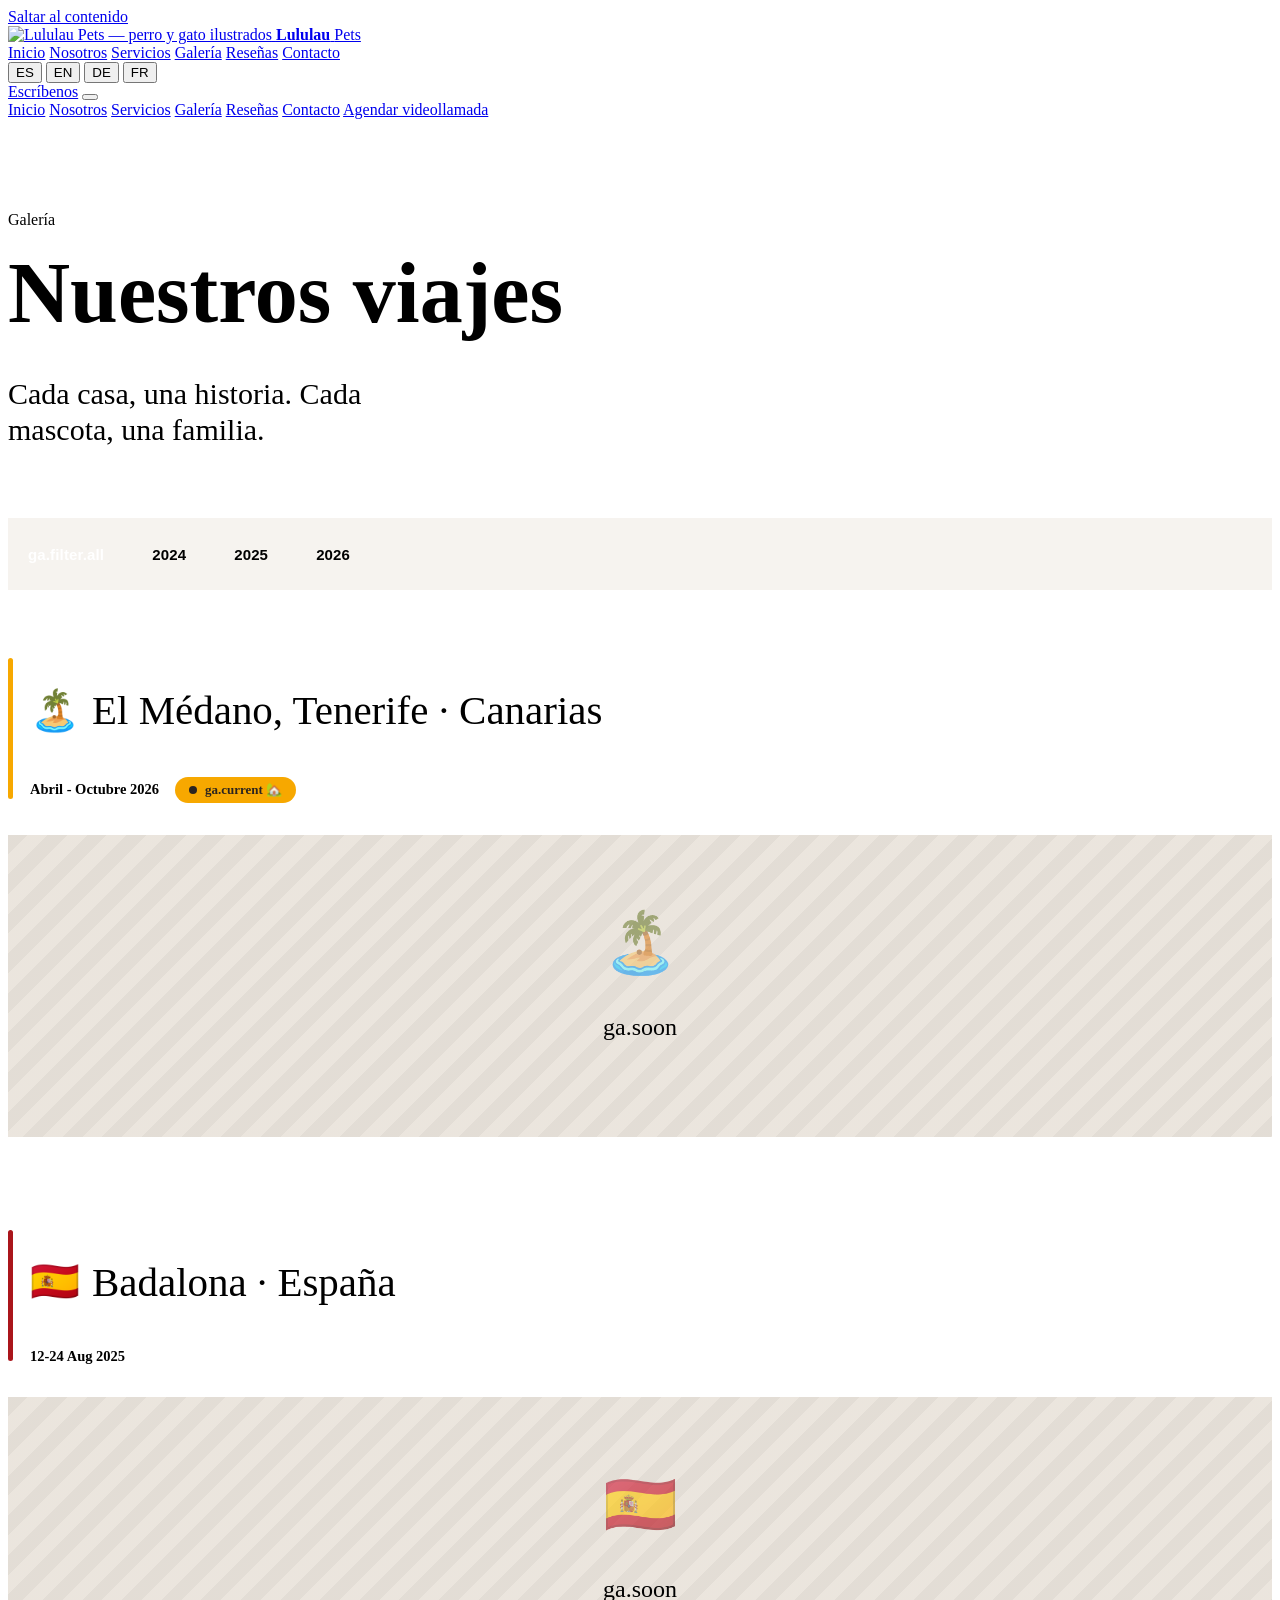
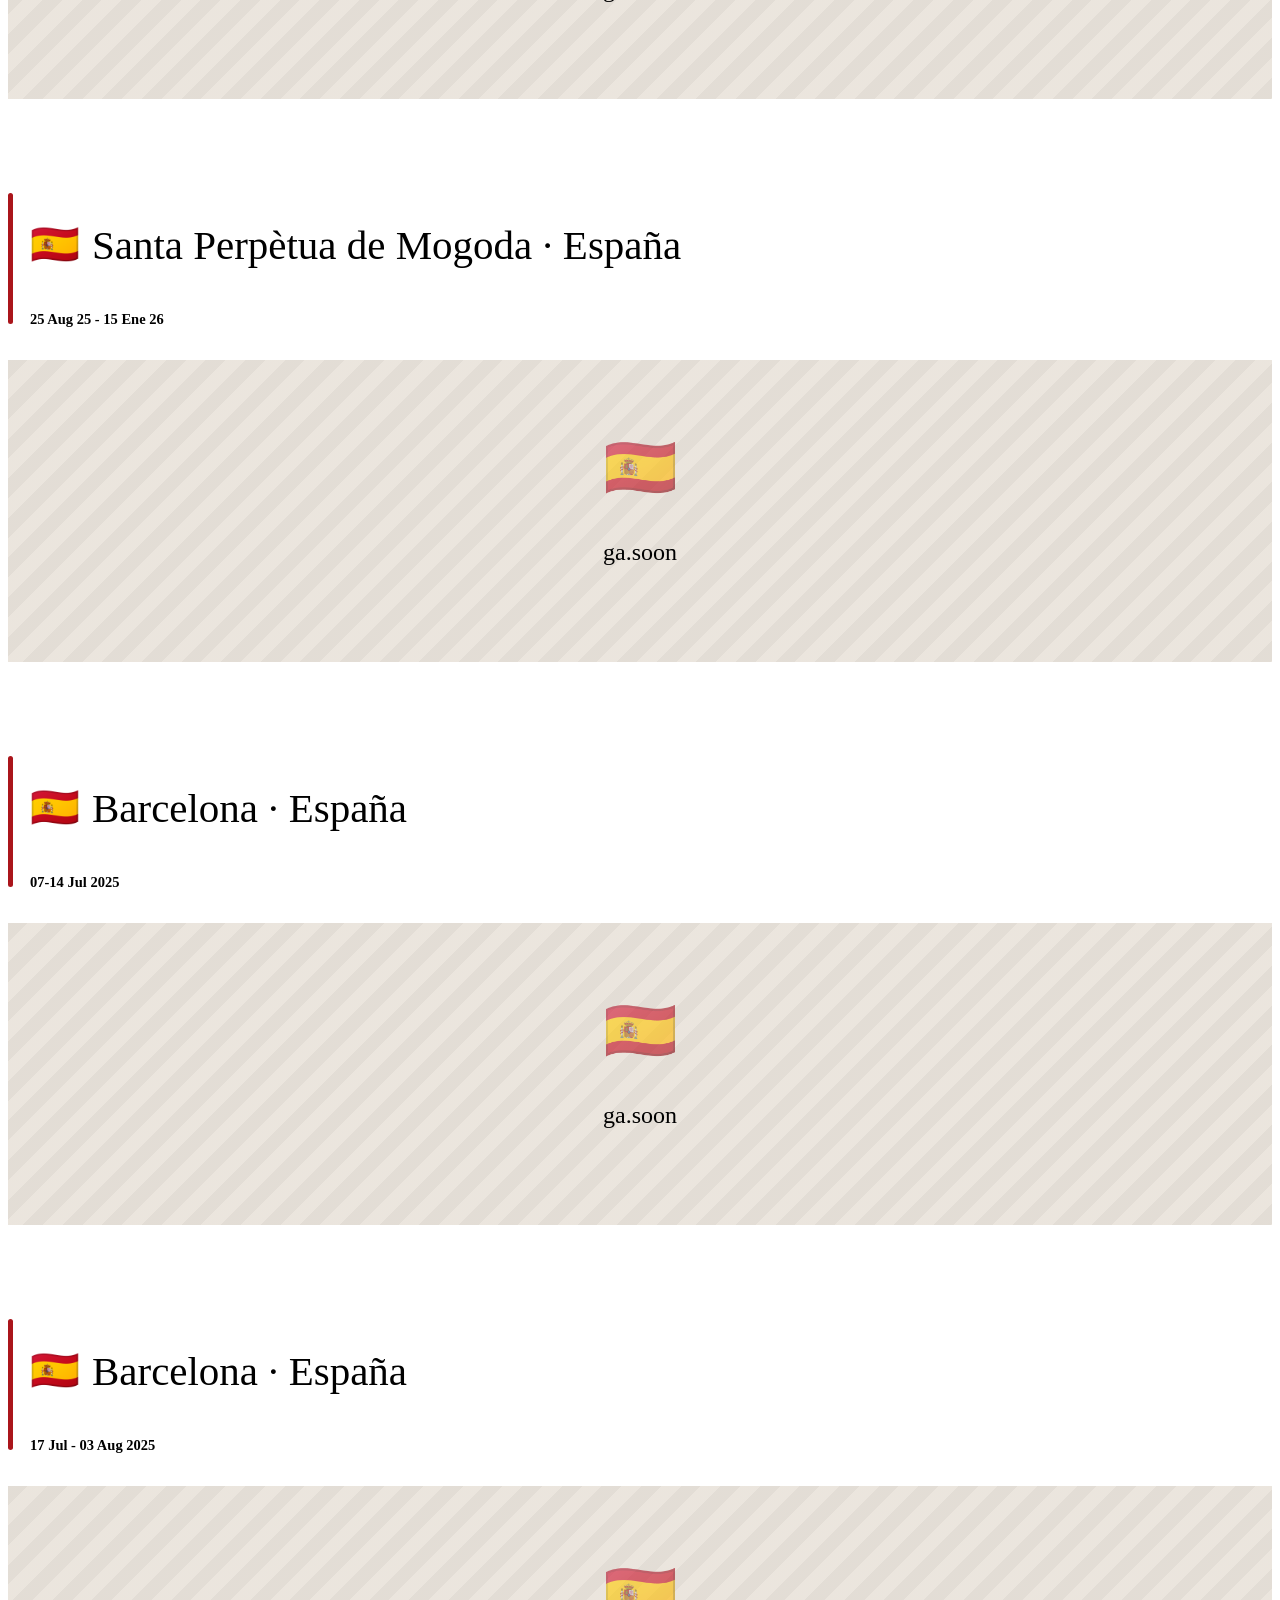
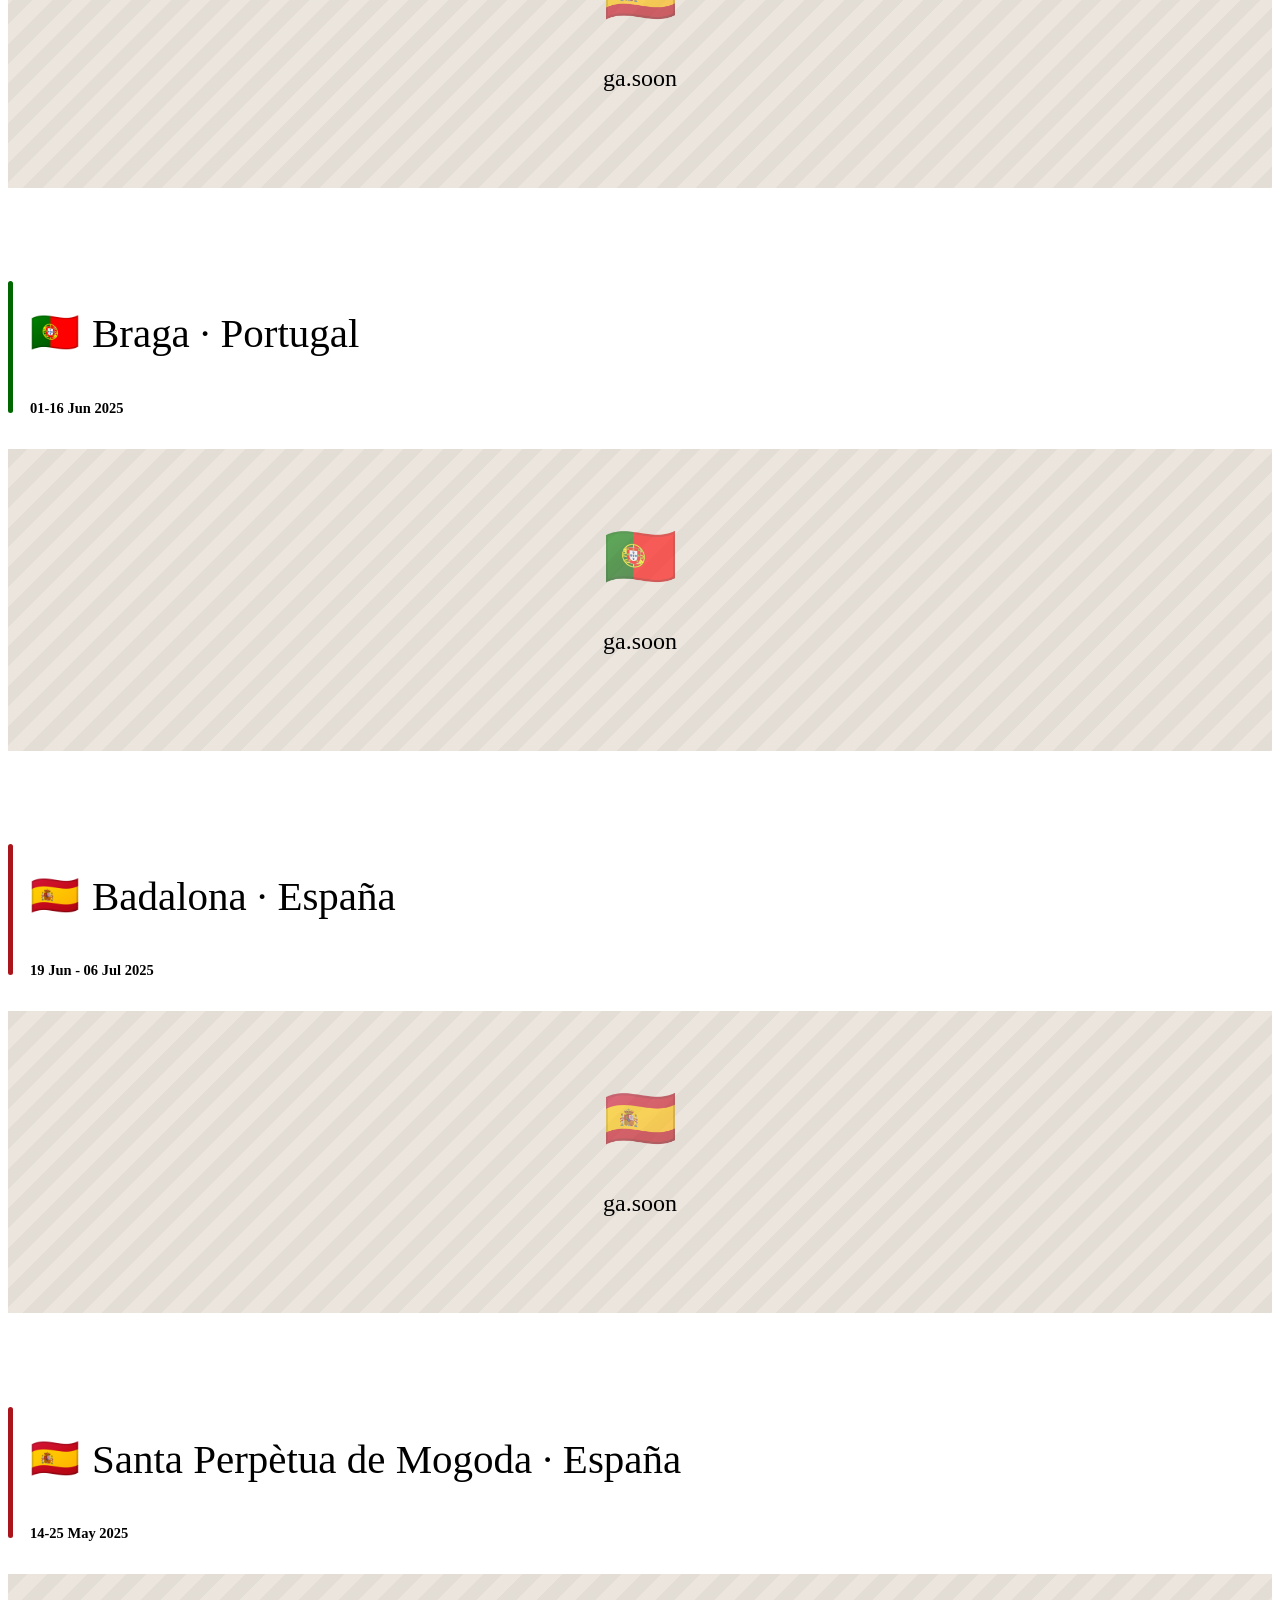
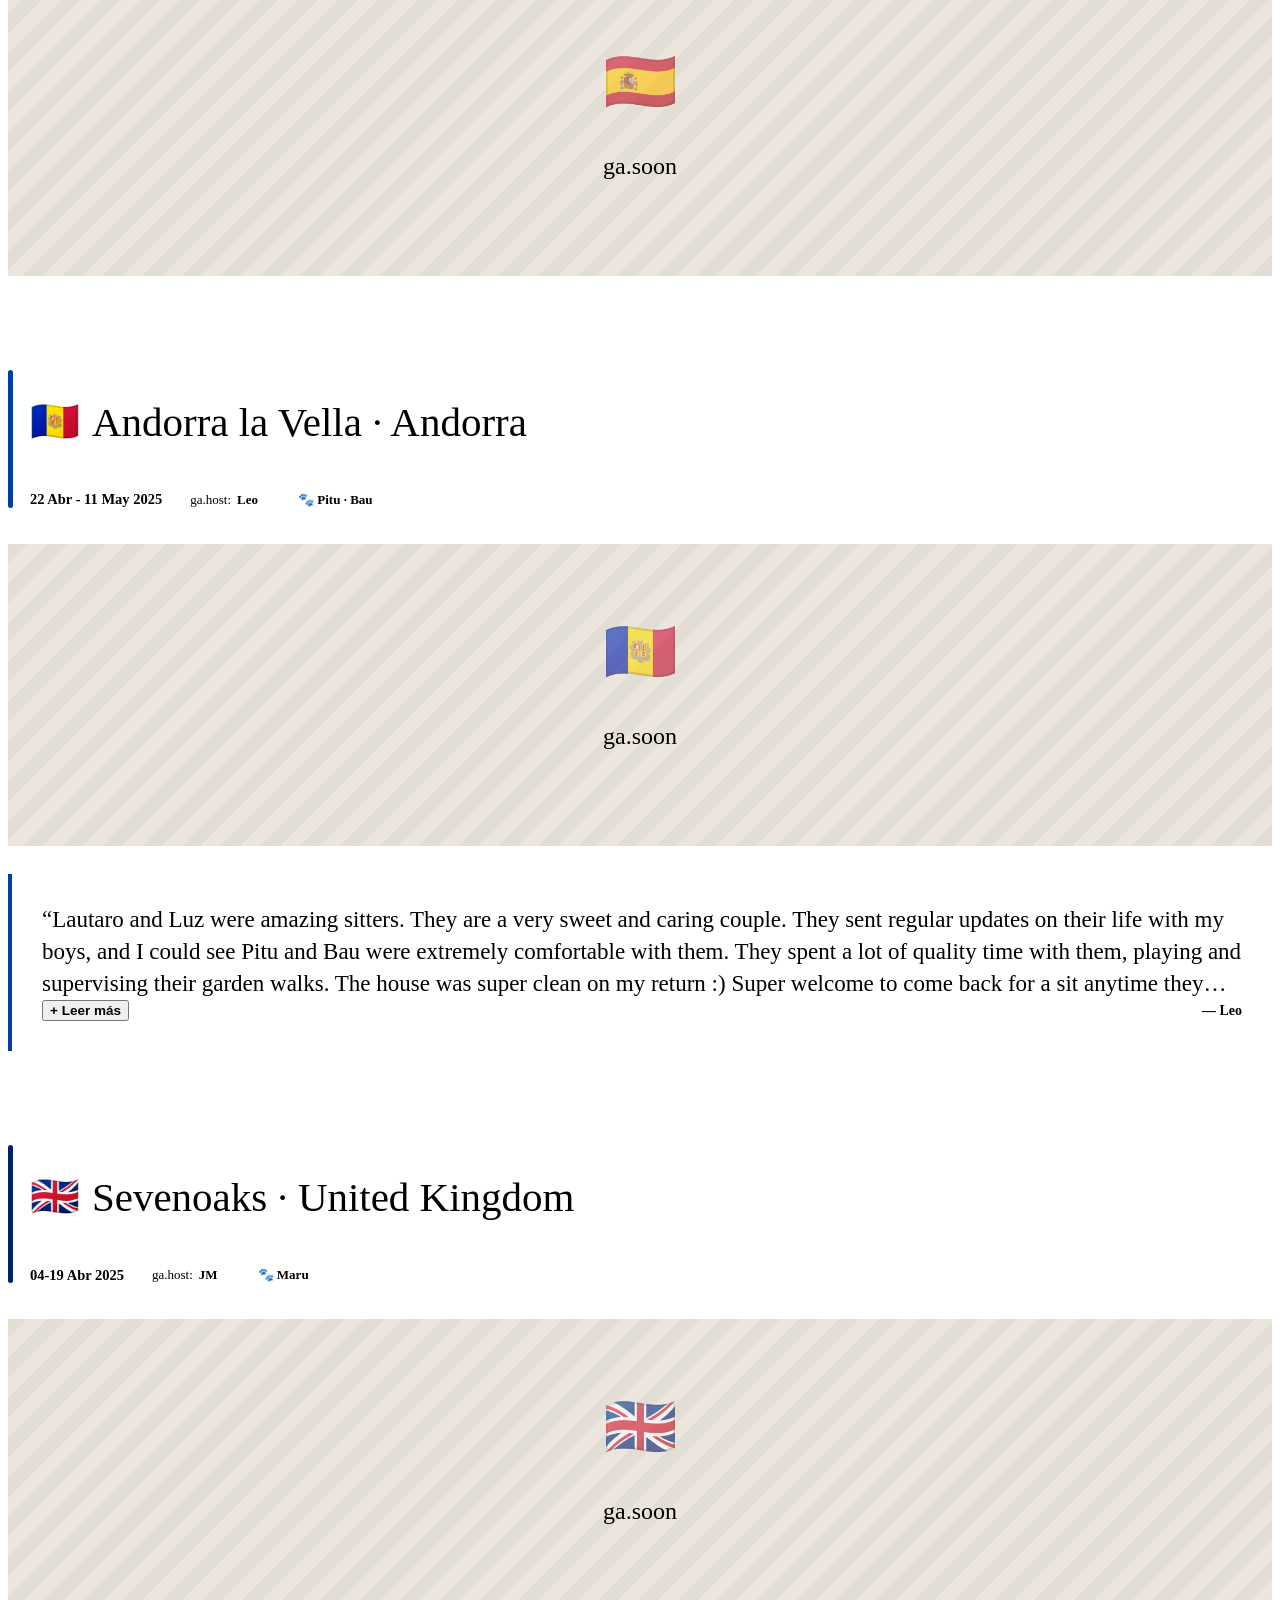
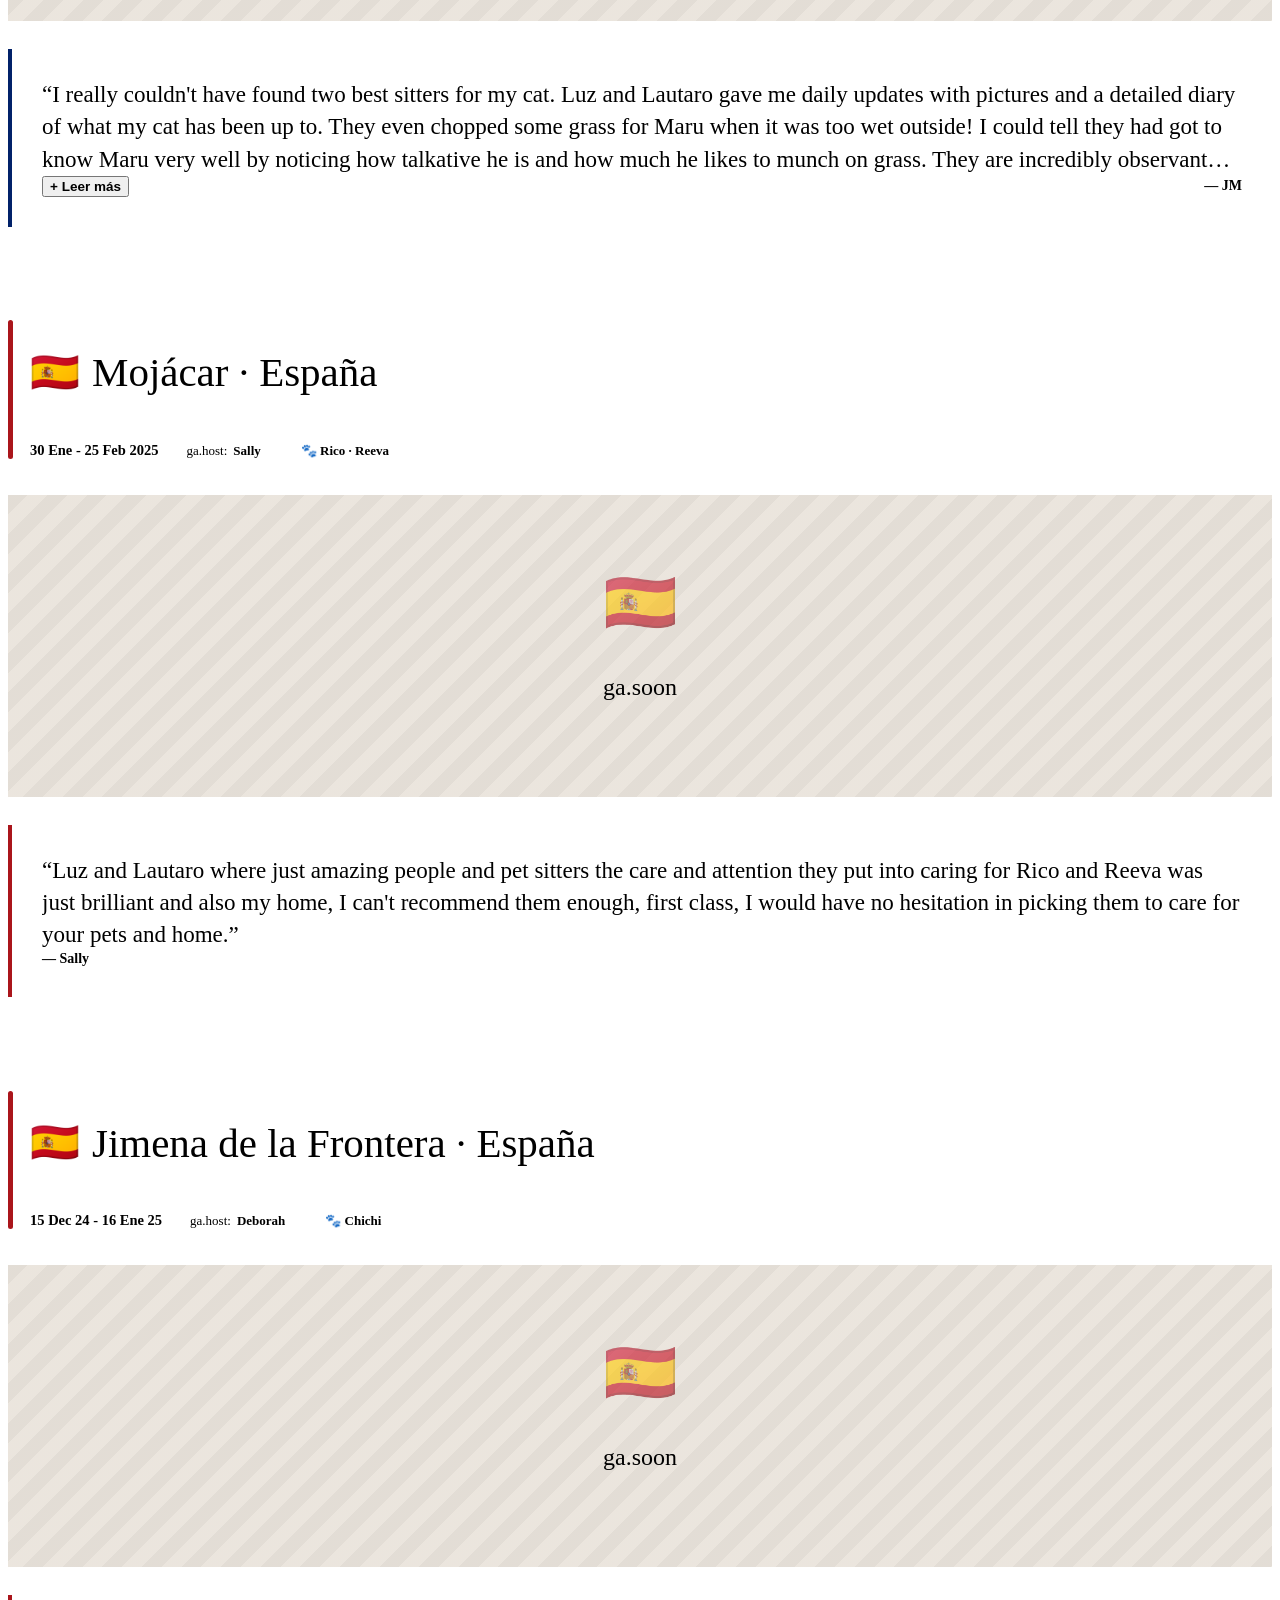
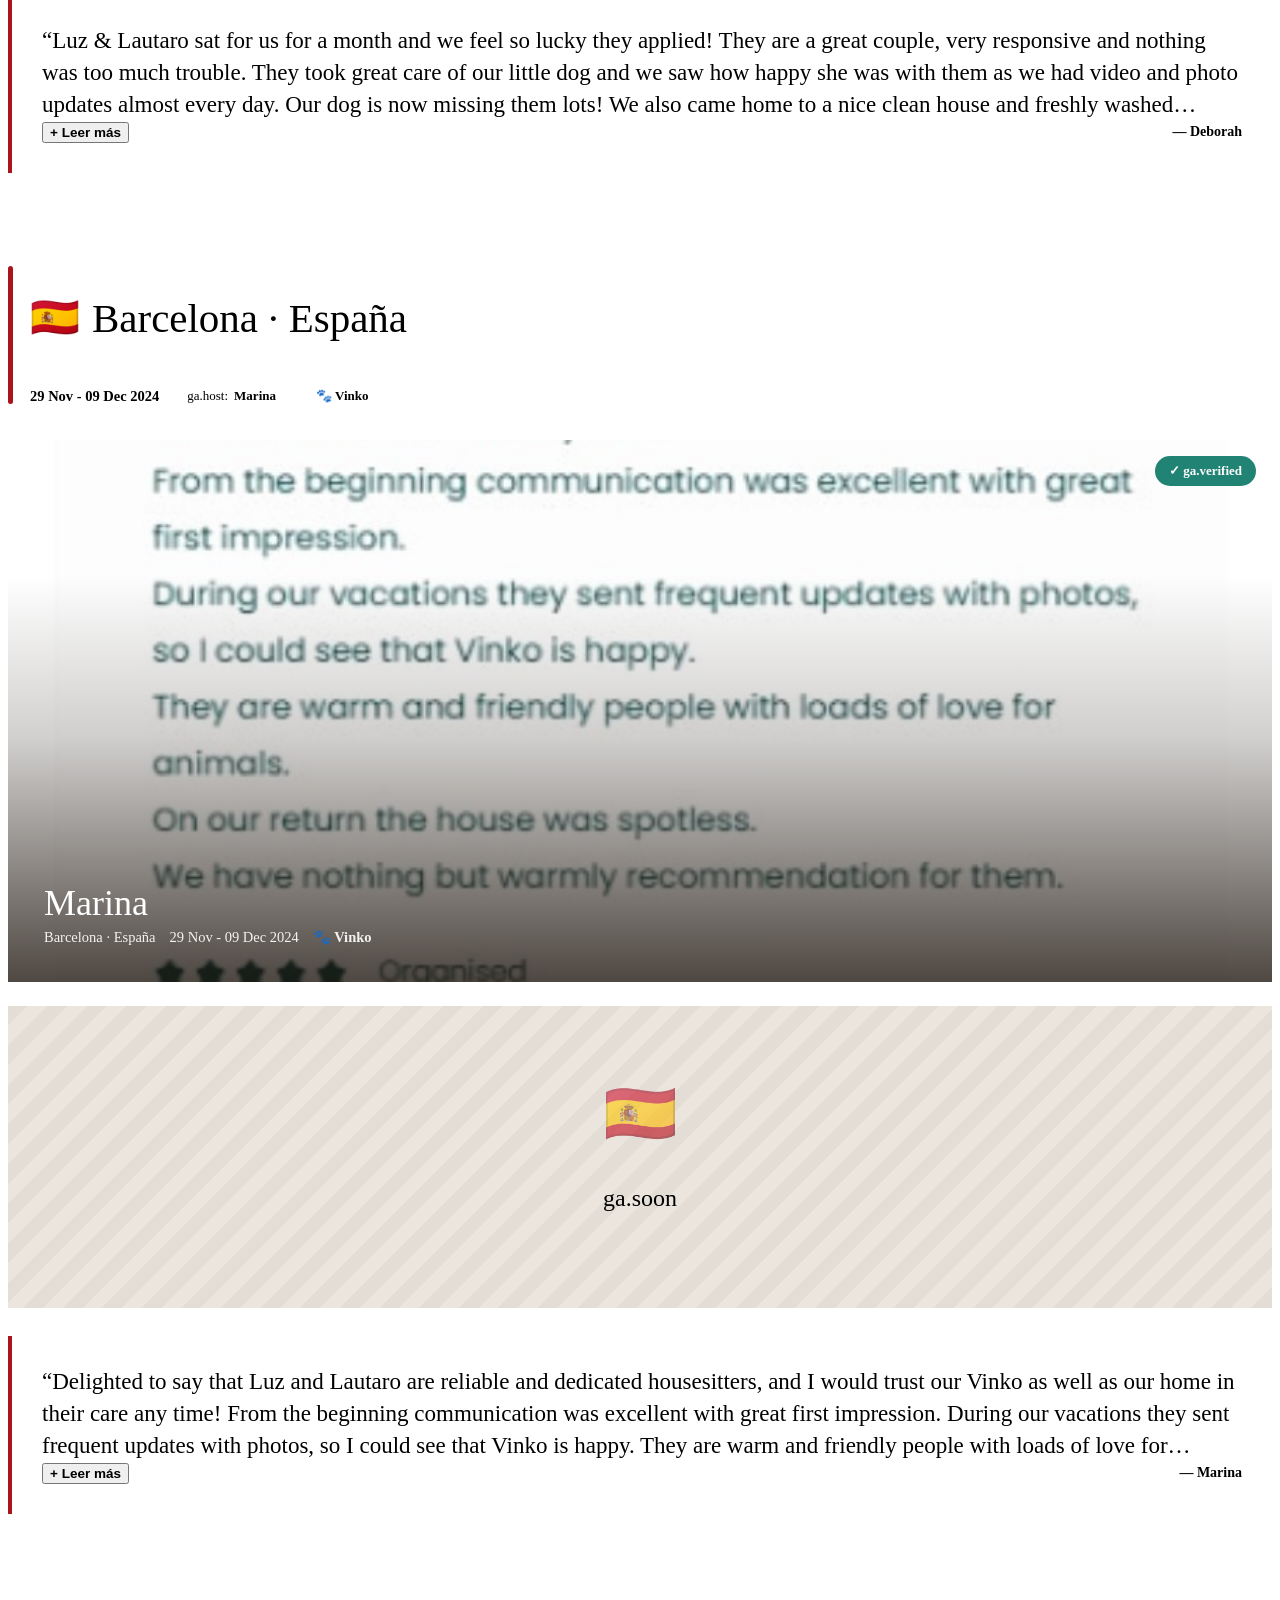
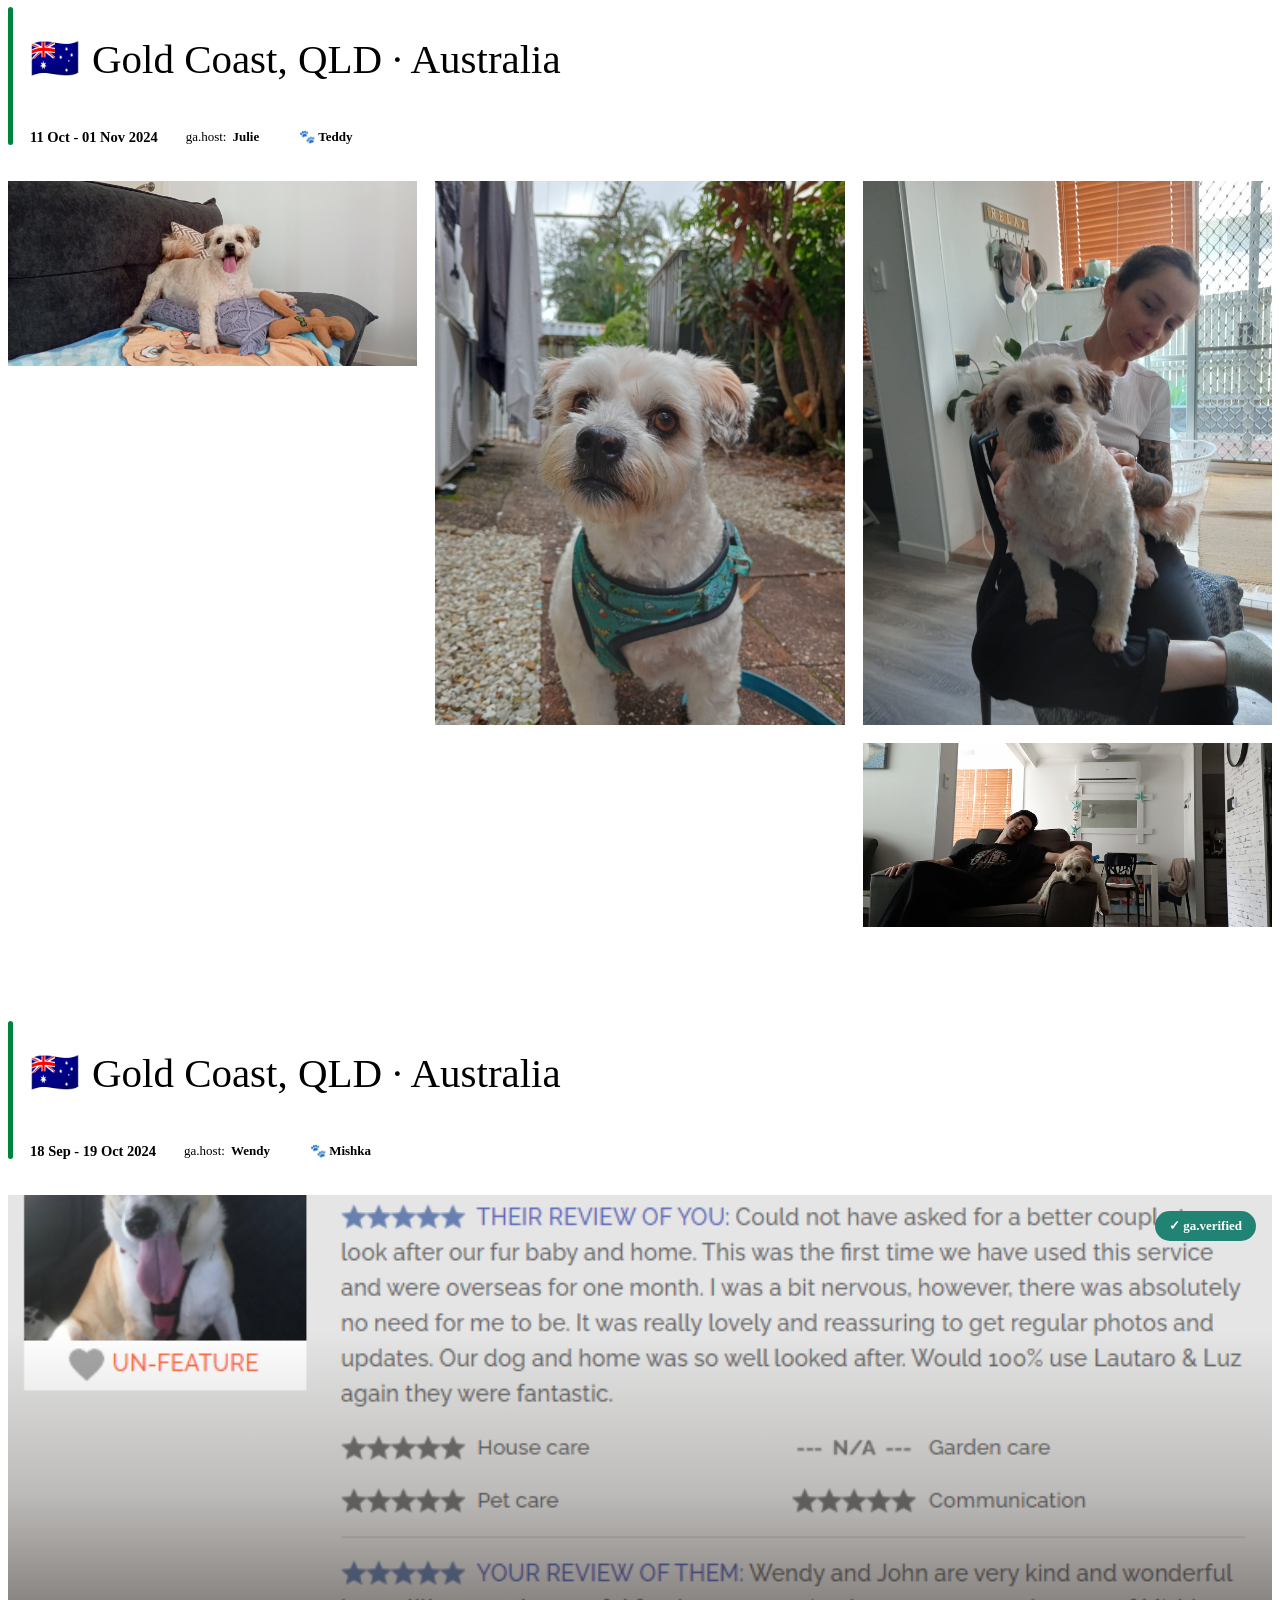
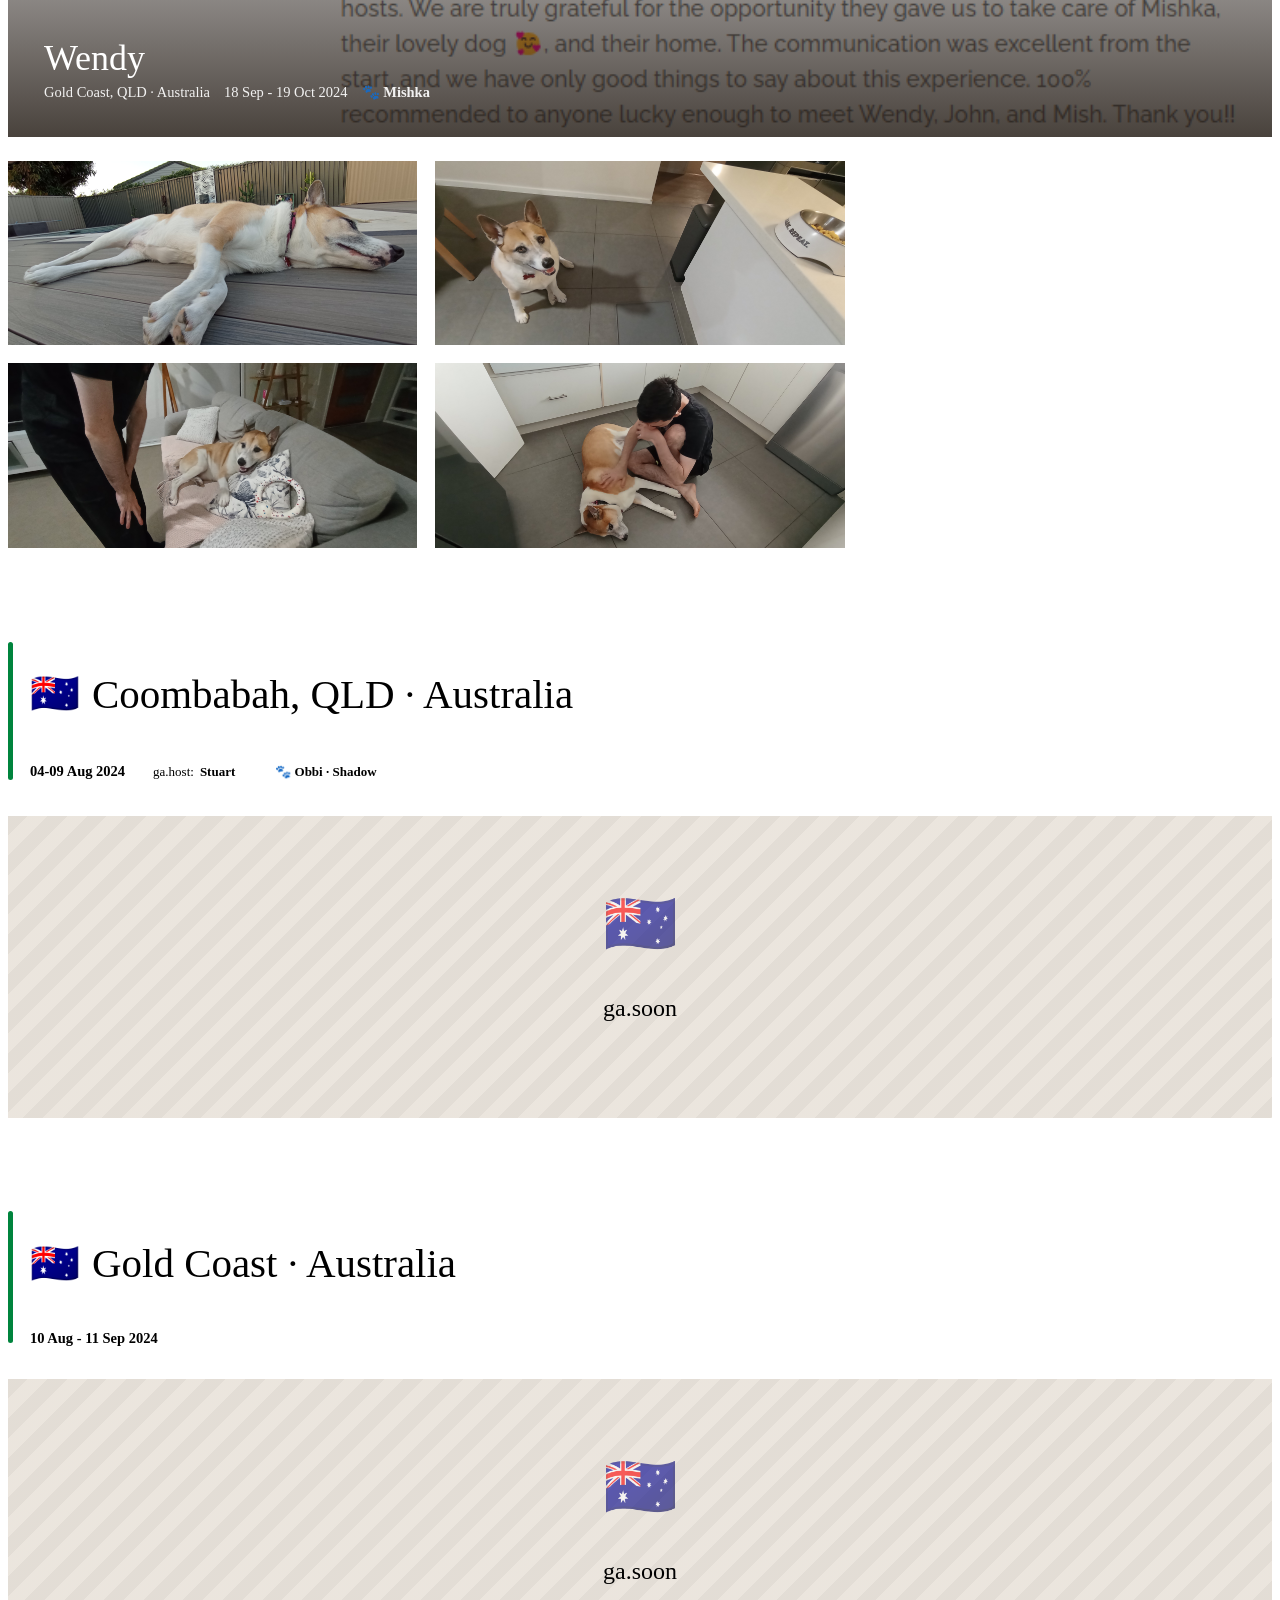
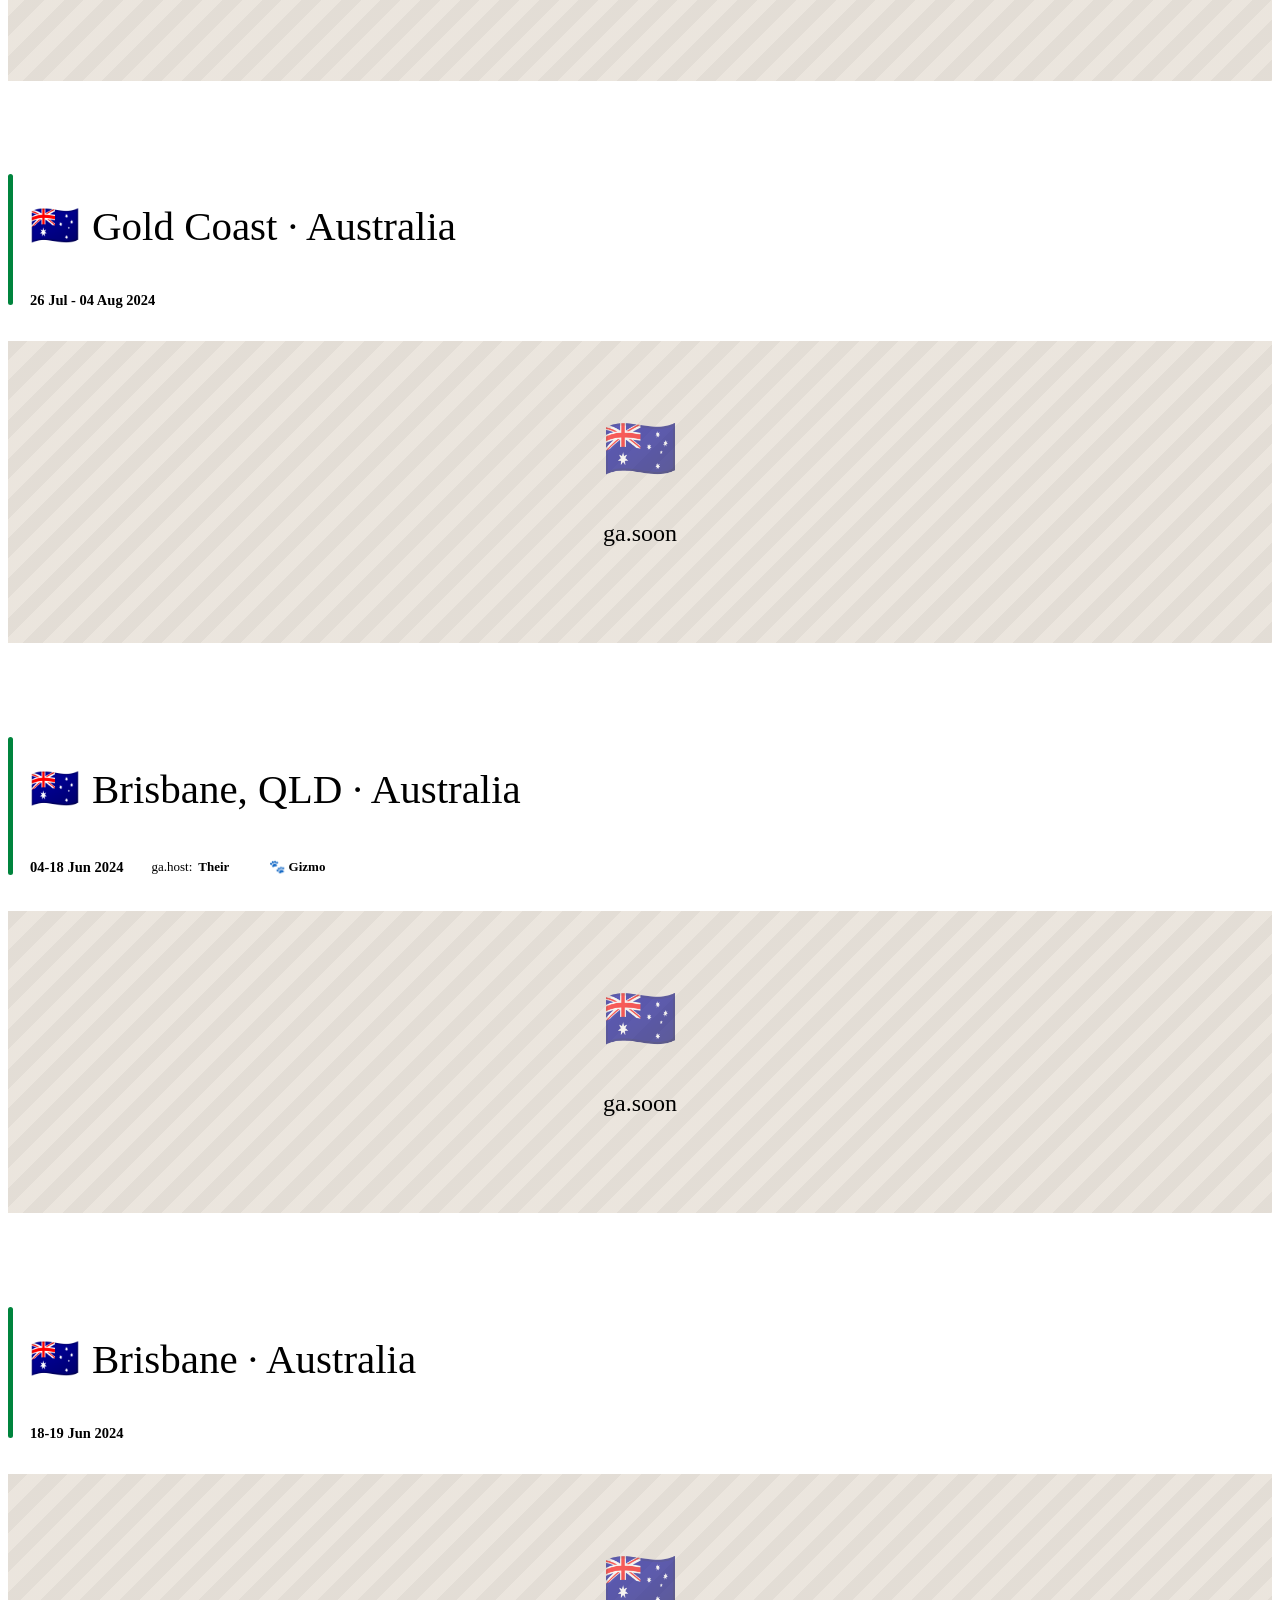
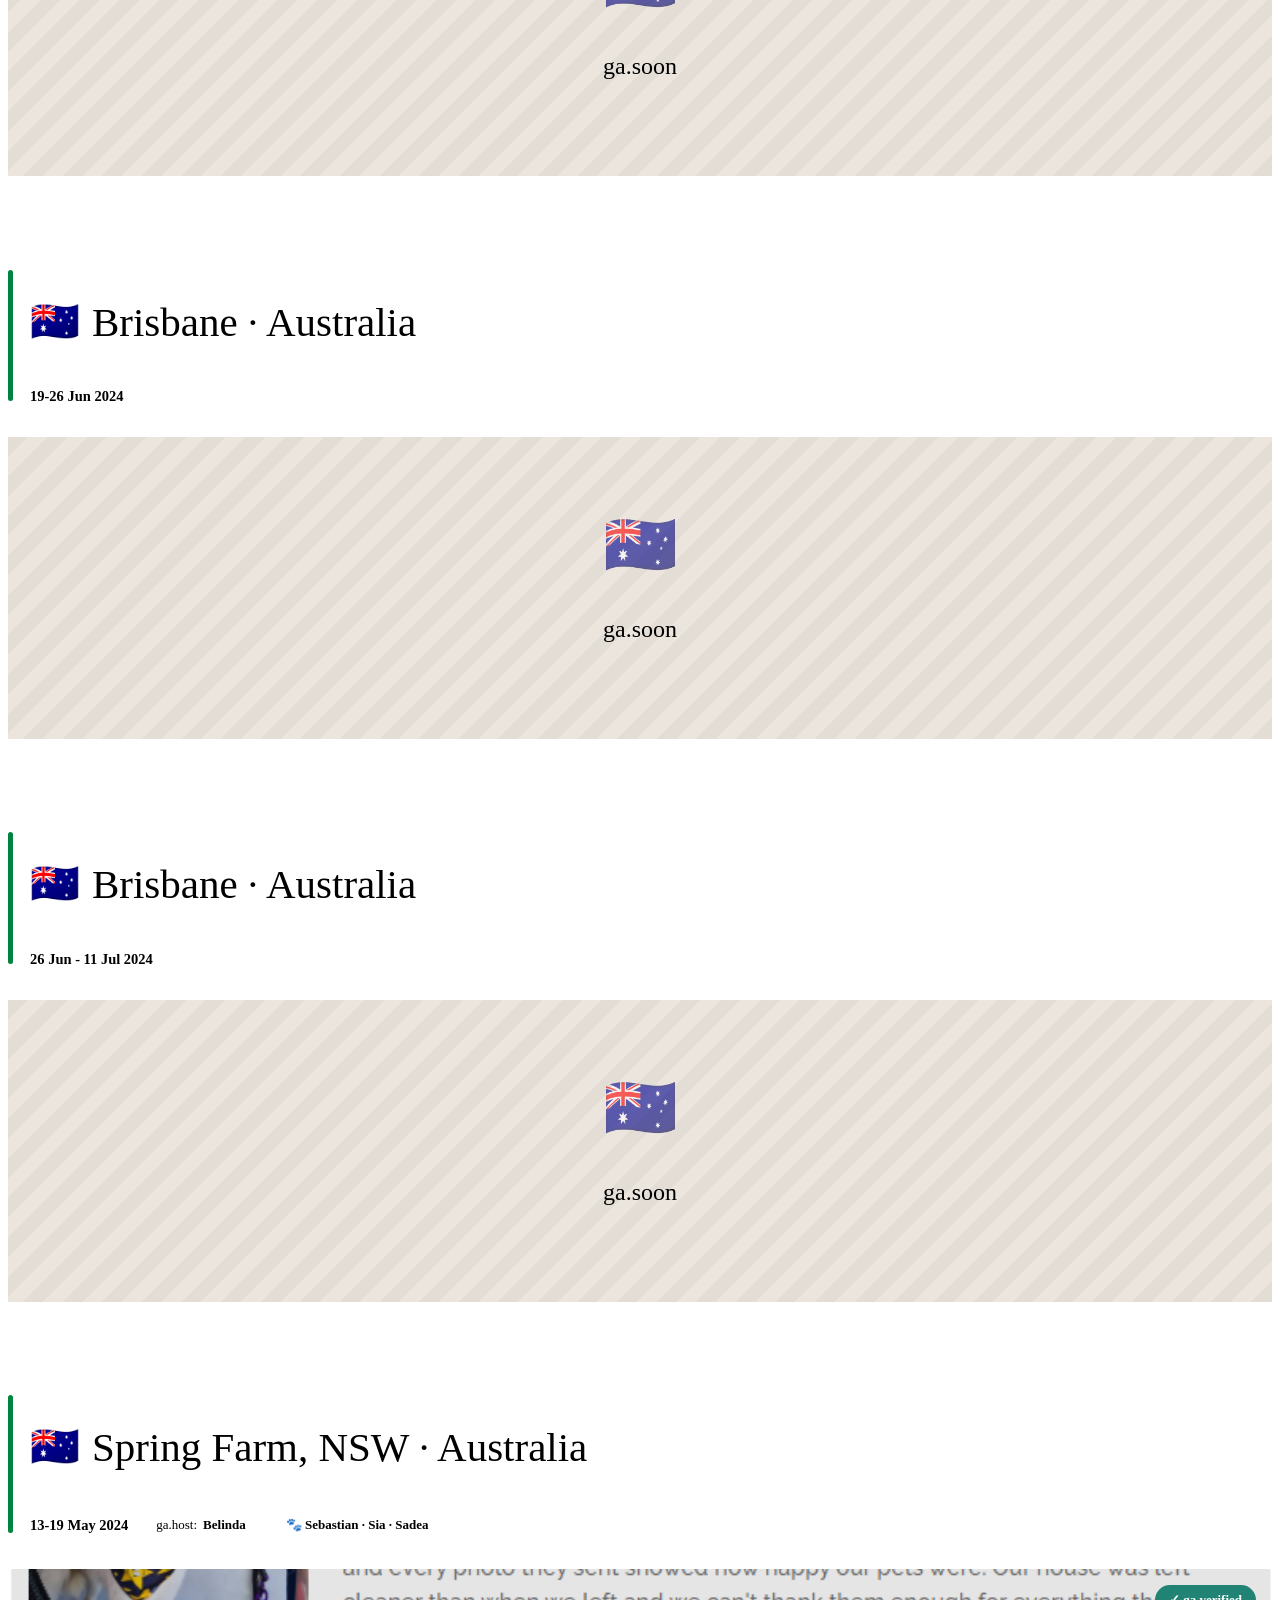
==== galeria.html @ 914839c0 "Add files via upload" ====
<!DOCTYPE html>
<html lang="es" data-title-key="ga.meta.title" data-desc-key="ga.meta.desc">
<head>
<meta charset="UTF-8" />
<meta name="viewport" content="width=device-width, initial-scale=1.0" />
<title>Galería de viajes — Lululau Pets | House & Pet Sitting</title>
<meta name="description" content="Más de 28 sits en Australia, España, UK, Andorra y Portugal. Fotos reales, hosts verificados y reseñas de 5 estrellas en TrustedHousesitters." />
<link rel="icon" type="image/svg+xml" href="assets/favicon.svg" />

<meta property="og:title" content="Galería — Lululau Pets" />
<meta property="og:description" content="Viajes, mascotas y casas cuidadas con amor en 6 países." />
<meta property="og:type" content="website" />
<meta property="og:image" content="assets/logo.png" />

<link rel="preconnect" href="https://fonts.googleapis.com" />
<link rel="preconnect" href="https://fonts.gstatic.com" crossorigin />
<link href="https://fonts.googleapis.com/css2?family=Instrument+Serif:ital@0;1&display=swap" rel="stylesheet" />
<link href="https://api.fontshare.com/v2/css?f[]=satoshi@400,500,700,900&display=swap" rel="stylesheet" />

<link rel="stylesheet" href="assets/base.css" />

<style>
/* ============================================================
   GALERÍA — page-specific
   ============================================================ */

/* HERO */
.ga-hero { position: relative; overflow: hidden; }
.ga-hero .wrap { padding-top: clamp(40px, 6vw, 76px); padding-bottom: clamp(24px, 3.5vw, 40px); }
.ga-hero h1 { font-size: clamp(44px, 7vw, 86px); line-height: 1.12; margin: var(--space-4) 0 var(--space-5); padding-bottom: 0.06em; }
.ga-hero .lead { font-family: var(--font-display); font-size: clamp(20px, 2.4vw, 30px); color: var(--color-text-muted); max-width: 24ch; line-height: 1.2; }

/* FILTERS */
.ga-filters-wrap { position: sticky; top: 71px; z-index: 40; background: oklch(0.96 0.008 75 / 0.82); -webkit-backdrop-filter: blur(12px); backdrop-filter: blur(12px); border-bottom: 1px solid var(--color-border); }
.ga-filters { display: flex; gap: 8px; padding-block: 14px; overflow-x: auto; scroll-snap-type: x mandatory; -webkit-overflow-scrolling: touch; scrollbar-width: none; }
.ga-filters::-webkit-scrollbar { display: none; }
.ga-filter {
  flex: 0 0 auto; scroll-snap-align: start;
  font-size: 15px; font-weight: 700; letter-spacing: 0.01em;
  padding: 10px 20px; border-radius: 999px;
  border: 1.5px solid var(--color-border); background: var(--color-surface);
  color: var(--color-text-muted); min-height: 44px;
  transition: color var(--t), background var(--t), border-color var(--t);
}
.ga-filter:hover { color: var(--color-text); border-color: var(--color-text); }
.ga-filter.is-active { background: var(--color-primary-deep); color: #fff; border-color: var(--color-primary-deep); }

/* ALBUM */
.ga-albums { display: flex; flex-direction: column; gap: clamp(48px, 7vw, 96px); }
.ga-album { scroll-margin-top: 140px; }
.ga-album-head { position: relative; padding-left: clamp(16px, 2vw, 22px); margin-bottom: clamp(20px, 2.6vw, 32px); }
.ga-album-head::before { content: ""; position: absolute; left: 0; top: 4px; bottom: 4px; width: 5px; border-radius: 5px; background: var(--accent, var(--color-primary)); }
.ga-album-loc { display: flex; align-items: center; gap: 12px; flex-wrap: wrap; }
.ga-flag { font-size: clamp(28px, 3.4vw, 40px); line-height: 1; }
.ga-album-head h2 { font-family: var(--font-display); font-weight: 400; font-size: clamp(26px, 3.2vw, 42px); line-height: 1.08; }
.ga-album-head h2 .city { color: var(--color-text); }
.ga-album-head h2 .country { color: var(--color-text-muted); }
.ga-album-meta { display: flex; align-items: center; gap: 10px 16px; flex-wrap: wrap; margin-top: 10px; font-size: 14.5px; color: var(--color-text-muted); }
.ga-album-meta .dates { font-weight: 700; color: var(--color-text); }
.ga-chip { display: inline-flex; align-items: center; gap: 6px; padding: 4px 12px; border-radius: 999px; background: var(--color-surface); border: 1px solid var(--color-border); font-size: 13px; font-weight: 600; color: var(--color-text); }
.ga-chip .lbl { color: var(--color-text-muted); font-weight: 500; }

/* current badge — pulsing */
.ga-current { display: inline-flex; align-items: center; gap: 8px; padding: 5px 14px; border-radius: 999px; background: var(--accent, var(--color-accent)); color: #2a2420; font-size: 13px; font-weight: 700; position: relative; }
.ga-current .dot { width: 8px; height: 8px; border-radius: 50%; background: #2a2420; position: relative; }
.ga-current .dot::after { content: ""; position: absolute; inset: -4px; border-radius: 50%; border: 2px solid #2a2420; opacity: 0; animation: gapulse 1.8s var(--ease) infinite; }
@keyframes gapulse { 0% { transform: scale(0.7); opacity: 0.8; } 100% { transform: scale(2.2); opacity: 0; } }
@media (prefers-reduced-motion: reduce) { .ga-current .dot::after { animation: none; } }

/* SITTING PROOF BANNER */
.ga-proof { position: relative; border-radius: var(--r-xl); overflow: hidden; margin-bottom: clamp(16px, 2vw, 24px); box-shadow: var(--shadow-md); background: var(--color-surface); aspect-ratio: 21 / 9; }
.ga-proof img { width: 100%; height: 100%; object-fit: cover; display: block; }
.ga-proof-overlay { position: absolute; inset: 0; display: flex; flex-direction: column; justify-content: flex-end; padding: clamp(20px, 3vw, 36px); background: linear-gradient(to top, oklch(0.2 0.02 60 / 0.78) 0%, oklch(0.2 0.02 60 / 0.2) 45%, transparent 75%); color: #fff; }
.ga-proof-badge { position: absolute; top: 16px; right: 16px; display: inline-flex; align-items: center; gap: 7px; padding: 7px 14px; border-radius: 999px; background: oklch(0.55 0.09 180); color: #fff; font-size: 13px; font-weight: 700; box-shadow: var(--shadow-sm); }
.ga-proof-host { font-family: var(--font-display); font-size: clamp(24px, 3vw, 36px); line-height: 1; }
.ga-proof-sub { margin-top: 8px; font-size: 14.5px; opacity: 0.92; display: flex; gap: 8px 14px; flex-wrap: wrap; }
.ga-proof-sub .pets { font-weight: 700; }

/* PHOTO GRID (masonry) */
.ga-grid { columns: 3 240px; column-gap: clamp(12px, 1.5vw, 18px); }
.ga-tile { display: block; width: 100%; break-inside: avoid; margin-bottom: clamp(12px, 1.5vw, 18px); border-radius: var(--r-lg); overflow: hidden; box-shadow: var(--shadow-sm); cursor: pointer; padding: 0; border: none; background: var(--color-surface); position: relative; }
.ga-tile img { width: 100%; height: auto; display: block; transition: transform var(--t); }
.ga-tile:hover img { transform: scale(1.04); }
.ga-tile:hover { box-shadow: var(--shadow-md); }
.ga-tile.is-fail, .ga-tile.is-pending { aspect-ratio: 4 / 3; display: grid; place-items: center; cursor: default; background: repeating-linear-gradient(135deg, oklch(0.9 0.012 75) 0 12px, oklch(0.92 0.012 75) 12px 24px); }
.ga-tile.is-fail .em, .ga-tile.is-pending .em { font-size: 40px; opacity: 0.5; }
.ga-tile.is-pending { cursor: default; }

/* COMING SOON block */
.ga-soon { display: grid; place-items: center; gap: 12px; padding: clamp(40px, 6vw, 72px); border-radius: var(--r-xl); background: repeating-linear-gradient(135deg, oklch(0.9 0.012 75) 0 14px, oklch(0.925 0.012 75) 14px 28px); border: 1px solid var(--color-border); text-align: center; }
.ga-soon .em { font-size: clamp(40px, 5vw, 60px); opacity: 0.6; }
.ga-soon p { font-family: var(--font-display); font-size: clamp(19px, 2vw, 24px); color: var(--color-text-muted); }

/* MINI REVIEW */
.ga-review { margin-top: clamp(18px, 2.2vw, 28px); padding: clamp(20px, 2.6vw, 30px); background: var(--color-surface); border: 1px solid var(--color-border); border-left: 4px solid var(--accent, var(--color-primary)); border-radius: var(--r-lg); }
.ga-review blockquote { font-family: var(--font-display); font-size: clamp(18px, 1.9vw, 23px); line-height: 1.4; color: var(--color-text); margin: 0; display: -webkit-box; -webkit-line-clamp: 3; -webkit-box-orient: vertical; overflow: hidden; }
.ga-review.open blockquote { -webkit-line-clamp: unset; }
.ga-review-foot { display: flex; align-items: center; justify-content: space-between; gap: 16px; margin-top: var(--space-4); }
.ga-review-more { font-size: 13.5px; font-weight: 700; color: var(--color-primary-deep); }
.ga-review-host { font-size: 14px; font-weight: 700; color: var(--color-text-muted); }
.ga-review-host::before { content: "— "; }

/* LIGHTBOX */
.ga-lb { position: fixed; inset: 0; z-index: 200; display: none; align-items: center; justify-content: center; background: oklch(0.16 0.015 60 / 0.92); -webkit-backdrop-filter: blur(8px); backdrop-filter: blur(8px); padding: clamp(16px, 4vw, 48px); }
.ga-lb.show { display: flex; animation: galbin 0.25s var(--ease) both; }
@keyframes galbin { from { opacity: 0; } to { opacity: 1; } }
.ga-lb-img { max-width: 100%; max-height: 100%; border-radius: var(--r-md); box-shadow: var(--shadow-lg); object-fit: contain; }
.ga-lb-fail { display: grid; place-items: center; gap: 14px; color: #fff; font-family: var(--font-display); }
.ga-lb-fail .em { font-size: 72px; }
.ga-lb-btn { position: absolute; background: oklch(0.98 0.008 80 / 0.16); color: #fff; border-radius: 50%; width: 52px; height: 52px; display: grid; place-items: center; font-size: 24px; transition: background var(--t), transform var(--t); -webkit-backdrop-filter: blur(4px); backdrop-filter: blur(4px); }
.ga-lb-btn:hover { background: oklch(0.98 0.008 80 / 0.3); }
.ga-lb-close { top: clamp(16px, 3vw, 28px); right: clamp(16px, 3vw, 28px); }
.ga-lb-prev { left: clamp(10px, 2vw, 28px); }
.ga-lb-next { right: clamp(10px, 2vw, 28px); }
.ga-lb-prev:hover { transform: translateX(-3px); }
.ga-lb-next:hover { transform: translateX(3px); }
.ga-lb-count { position: absolute; bottom: clamp(16px, 3vw, 28px); left: 50%; transform: translateX(-50%); color: #fff; font-size: 14px; font-weight: 600; background: oklch(0.16 0.015 60 / 0.5); padding: 6px 14px; border-radius: 999px; }

.ga-empty { text-align: center; padding: clamp(48px, 8vw, 96px) 0; color: var(--color-text-muted); font-family: var(--font-display); font-size: clamp(20px, 2.4vw, 28px); }

@media (max-width: 720px) {
  .ga-grid { columns: 2 140px; }
  .ga-proof { aspect-ratio: 4 / 3; }
  .ga-lb-btn { width: 46px; height: 46px; }
}
</style>
</head>
<body>
<a class="skip" href="#main" data-i18n="nav.skip">Saltar al contenido</a>

<!-- ============ NAV ============ -->
<header class="nav" id="nav">
  <div class="wrap">
    <div class="nav-inner">
      <a class="brand" href="/" aria-label="Lululau Pets">
        <img src="assets/logo.png" alt="Lululau Pets — perro y gato ilustrados" />
        <span class="brand-name"><b>Lululau</b> <span>Pets</span></span>
      </a>

      <nav class="nav-links" aria-label="Principal">
        <a href="/" data-i18n="nav.home">Inicio</a>
        <a href="/nosotros" data-i18n="nav.about">Nosotros</a>
        <a href="/servicios" data-i18n="nav.services">Servicios</a>
        <a href="/galeria" data-i18n="nav.gallery" aria-current="page">Galería</a>
        <a href="/reviews" data-i18n="nav.reviews">Reseñas</a>
        <a href="/contacto" data-i18n="nav.contact">Contacto</a>
      </nav>

      <div class="nav-right">
        <div class="langs" role="group" aria-label="Language">
          <button type="button" data-lang="es" aria-pressed="true">ES</button>
          <button type="button" data-lang="en" aria-pressed="false">EN</button>
          <button type="button" data-lang="de" aria-pressed="false">DE</button>
          <button type="button" data-lang="fr" aria-pressed="false">FR</button>
        </div>
        <a class="btn btn-primary nav-cta" href="/contacto" data-i18n="nav.write">Escríbenos</a>
        <button class="hamburger" id="hamburger" aria-label="Menú" aria-expanded="false" aria-controls="mobileMenu">
          <span></span><span></span><span></span>
        </button>
      </div>
    </div>

    <div class="mobile-menu" id="mobileMenu">
      <div class="mobile-menu-inner">
        <a href="/" data-i18n="nav.home">Inicio</a>
        <a href="/nosotros" data-i18n="nav.about">Nosotros</a>
        <a href="/servicios" data-i18n="nav.services">Servicios</a>
        <a href="/galeria" data-i18n="nav.gallery">Galería</a>
        <a href="/reviews" data-i18n="nav.reviews">Reseñas</a>
        <a href="/contacto" data-i18n="nav.contact">Contacto</a>
        <a class="btn btn-primary" href="/contacto" data-i18n="nav.cta">Agendar videollamada</a>
      </div>
    </div>
  </div>
</header>

<main id="main">

  <!-- ============ HERO ============ -->
  <section class="ga-hero">
    <div class="wrap">
      <p class="kicker" data-i18n="ga.h.kicker">Galería</p>
      <h1 class="display" data-i18n="ga.h.title">Nuestros viajes</h1>
      <p class="lead" data-i18n="ga.h.sub">Cada casa, una historia. Cada mascota, una familia.</p>
    </div>
  </section>

  <!-- ============ FILTERS ============ -->
  <div class="ga-filters-wrap">
    <div class="wrap">
      <div class="ga-filters" id="ga-filters" role="tablist" aria-label="Filtrar por año"></div>
    </div>
  </div>

  <!-- ============ ALBUMS ============ -->
  <section class="section" style="padding-top: clamp(40px,5vw,64px);">
    <div class="wrap">
      <div class="ga-albums" id="ga-albums"></div>
    </div>
  </section>
</main>

<!-- ============ LIGHTBOX ============ -->
<div class="ga-lb" id="ga-lb" role="dialog" aria-modal="true" aria-label="Galería de fotos">
  <button class="ga-lb-btn ga-lb-close" id="ga-lb-close" aria-label="Cerrar">✕</button>
  <button class="ga-lb-btn ga-lb-prev" id="ga-lb-prev" aria-label="Anterior">‹</button>
  <img class="ga-lb-img" id="ga-lb-img" alt="" />
  <button class="ga-lb-btn ga-lb-next" id="ga-lb-next" aria-label="Siguiente">›</button>
  <div class="ga-lb-count" id="ga-lb-count"></div>
</div>

<!-- ============ FOOTER ============ -->
<footer class="footer">
  <div class="wrap">
    <div class="foot-grid">
      <div class="foot-brand">
        <a class="brand" href="/">
          <img src="assets/logo.png" alt="Lululau Pets" width="44" height="44" />
          <span class="brand-name"><b>Lululau</b> <span>Pets</span></span>
        </a>
        <p data-i18n="foot.tagline">Tu casa y tus mascotas, en las mejores manos.</p>
      </div>
      <div class="foot-col">
        <h4 data-i18n="foot.nav">Navegación</h4>
        <a href="/" data-i18n="nav.home">Inicio</a>
        <a href="/nosotros" data-i18n="nav.about">Nosotros</a>
        <a href="/servicios" data-i18n="nav.services">Servicios</a>
        <a href="/galeria" data-i18n="nav.gallery">Galería</a>
        <a href="/reviews" data-i18n="nav.reviews">Reseñas</a>
      </div>
      <div class="foot-col">
        <h4 data-i18n="foot.contact">Contacto</h4>
        <a href="/contacto" data-i18n="nav.contact">Contacto</a>
        <a href="mailto:contact@lululaupets.com" data-i18n="foot.email">contact@lululaupets.com</a>
        <a href="https://wa.me/34633032738" target="_blank" rel="noopener">+34 633 032 738</a>
        <a href="https://maps.google.com/?q=El+Médano,+Tenerife,+Canarias" target="_blank" rel="noopener" data-i18n="foot.location">El Médano, Tenerife</a>
      </div>
      <div class="foot-col">
        <h4 data-i18n="foot.follow">Síguenos</h4>
        <a href="https://www.instagram.com/lululau.pets" target="_blank" rel="noopener">Instagram</a>
        <a href="https://www.lululaupets.com" target="_blank" rel="noopener">lululaupets.com</a>
      </div>
    </div>
    <div class="foot-bottom">
      <span>© <span id="year">2026</span> Lululau Pets · <span data-i18n="foot.rights">Todos los derechos reservados.</span></span>
      <span data-i18n="foot.made">Hecho con cariño por Luz y Lautaro.</span>
    </div>
  </div>
</footer>

<script src="assets/i18n.js"></script>
<script src="assets/app.js"></script>
<script>
/* ============================================================
   LULULAU PETS — GALERÍA · datos de álbumes
   Fotos en:  public/images/gallery/[folder]/[foto]
   Edita GALLERY_BASE si tu ruta de despliegue es distinta.
   ============================================================ */
var GALLERY_BASE = "public/images/gallery/";

var albums = [

  // ── AUSTRALIA 2024 ──────────────────────────────────────────

  {
    id: "2024-03-melbourne",
    year: 2024, month: 3,
    flag: "🇦🇺", country: "Australia", city: "Melbourne",
    host: "Akhil", pets: ["Bagheera"],
    accentColor: "#00843D",
    folder: "2024-04-australia",
    photos: ["album-cover.jpeg", "01-bagheera-walking-lautaro.jpg", "02-bagheera-playing.jpeg", "03-bagheera-couch-lautaro.jpeg", "04-bagheera-walking-luz.jpeg"],
    sittingProof: "sitting-proof.jpg",
    review: "",
    dates: "29 Mar - 07 Apr 2024"
  },
  {
    id: "2024-04-tumbarumba",
    year: 2024, month: 4,
    flag: "🇦🇺", country: "Australia", city: "Tumbarumba",
    host: "", pets: ["Zip", "Buttons", "Puss"],
    accentColor: "#00843D",
    folder: "",
    photos: [],
    sittingProof: null,
    review: "",
    dates: "08 Apr - 13 May 2024"
  },
  {
    id: "2024-05-spring-farm",
    year: 2024, month: 5,
    flag: "🇦🇺", country: "Australia", city: "Spring Farm, NSW",
    host: "Belinda", pets: ["Sebastian", "Sia", "Sadea"],
    accentColor: "#00843D",
    folder: "13-19 May 2024 — Australia, Spring Farm NSW— Belinda- Sebastian-Sia-Sadea",
    photos: ["1-Sebastian.jpg"],
    sittingProof: "sitting-proof.jpg",
    review: "",
    dates: "13-19 May 2024"
  },
  {
    id: "2024-05-old-bar",
    year: 2024, month: 5,
    flag: "🇦🇺", country: "Australia", city: "Old Bar, NSW",
    host: "Melissa", pets: ["Murray", "Inca"],
    accentColor: "#00843D",
    folder: "19-25 May 2024 — Australia-Old Bar NSW— Melissa-Murray-Inca",
    photos: ["1-murray-inca.jpg"],
    sittingProof: "sitting-proof.jpg",
    review: "",
    dates: "19-25 May 2024"
  },
  {
    id: "2024-05-gold-coast-jenny",
    year: 2024, month: 5,
    flag: "🇦🇺", country: "Australia", city: "Gold Coast, QLD",
    host: "Jenny", pets: ["Murray"],
    accentColor: "#00843D",
    folder: "27-may-05-jun-2024-Australia-Gold Coast-Jenny-Murray (perro)",
    photos: [],
    sittingProof: "sitting-proof.jpg",
    review: "",
    dates: "27 May - 05 Jun 2024"
  },
  {
    id: "2024-05-tawonga",
    year: 2024, month: 5,
    flag: "🇦🇺", country: "Australia", city: "Tawonga",
    host: "", pets: [],
    accentColor: "#00843D",
    folder: "",
    photos: [],
    sittingProof: null,
    review: "",
    dates: "19-25 May 2024"
  },
  {
    id: "2024-06-brisbane-their",
    year: 2024, month: 6,
    flag: "🇦🇺", country: "Australia", city: "Brisbane, QLD",
    host: "Their", pets: ["Gizmo"],
    accentColor: "#00843D",
    folder: "04-18-Jun-2024-Australia-Brisbane-Their-Gizmo (gato)",
    photos: [],
    sittingProof: "sitting-proof.jpg",
    review: "",
    dates: "04-18 Jun 2024"
  },
  {
    id: "2024-06-brisbane-2",
    year: 2024, month: 6,
    flag: "🇦🇺", country: "Australia", city: "Brisbane",
    host: "", pets: [],
    accentColor: "#00843D",
    folder: "",
    photos: [],
    sittingProof: null,
    review: "",
    dates: "18-19 Jun 2024"
  },
  {
    id: "2024-06-brisbane-3",
    year: 2024, month: 6,
    flag: "🇦🇺", country: "Australia", city: "Brisbane",
    host: "", pets: [],
    accentColor: "#00843D",
    folder: "",
    photos: [],
    sittingProof: null,
    review: "",
    dates: "19-26 Jun 2024"
  },
  {
    id: "2024-06-brisbane-4",
    year: 2024, month: 6,
    flag: "🇦🇺", country: "Australia", city: "Brisbane",
    host: "", pets: [],
    accentColor: "#00843D",
    folder: "",
    photos: [],
    sittingProof: null,
    review: "",
    dates: "26 Jun - 11 Jul 2024"
  },
  {
    id: "2024-07-gold-coast",
    year: 2024, month: 7,
    flag: "🇦🇺", country: "Australia", city: "Gold Coast",
    host: "", pets: [],
    accentColor: "#00843D",
    folder: "",
    photos: [],
    sittingProof: null,
    review: "",
    dates: "26 Jul - 04 Aug 2024"
  },
  {
    id: "2024-08-coombabah",
    year: 2024, month: 8,
    flag: "🇦🇺", country: "Australia", city: "Coombabah, QLD",
    host: "Stuart", pets: ["Obbi", "Shadow"],
    accentColor: "#00843D",
    folder: "",
    photos: [],
    sittingProof: null,
    review: "",
    dates: "04-09 Aug 2024"
  },
  {
    id: "2024-08-gold-coast",
    year: 2024, month: 8,
    flag: "🇦🇺", country: "Australia", city: "Gold Coast",
    host: "", pets: [],
    accentColor: "#00843D",
    folder: "",
    photos: [],
    sittingProof: null,
    review: "",
    dates: "10 Aug - 11 Sep 2024"
  },
  {
    id: "2024-09-gold-coast-wendy",
    year: 2024, month: 9,
    flag: "🇦🇺", country: "Australia", city: "Gold Coast, QLD",
    host: "Wendy", pets: ["Mishka"],
    accentColor: "#00843D",
    folder: "18 Sep-19 Oct 2024-Australia-Gold Coast-Wendy-Mishka",
    photos: ["thumbnail.jpg", "01-Mishka-coucho-toys.jpg", "02-mishka-waiting-for-feed.jpg", "03-mishka-mimos-time.jpg"],
    sittingProof: "sitting-proof.jpg",
    review: "",
    dates: "18 Sep - 19 Oct 2024"
  },
  {
    id: "2024-10-gold-coast-julie",
    year: 2024, month: 10,
    flag: "🇦🇺", country: "Australia", city: "Gold Coast, QLD",
    host: "Julie", pets: ["Teddy"],
    accentColor: "#00843D",
    folder: "11 Oct-01 Nov 2024-Australia-Gold Coast-Julie-Teddy",
    photos: ["thumbnail.jpeg", "1-teddy-ready-for-a-walk.jpeg", "2-teddy-king-luz.jpeg", "3-teddy-couch-lautaro.jpeg"],
    sittingProof: "sitting-proof.jpg",
    review: "",
    dates: "11 Oct - 01 Nov 2024"
  },

  // ── ESPAÑA ──────────────────────────────────────────────────

  {
    id: "2024-11-barcelona",
    year: 2024, month: 11,
    flag: "🇪🇸", country: "España", city: "Barcelona",
    host: "Marina", pets: ["Vinko"],
    accentColor: "#AA151B",
    folder: "29-Nov-09-Dec-2024-Barcelona-España-Marina-Vinko",
    photos: [],
    sittingProof: "sitting-proof.jpg",
    review: "Delighted to say that Luz and Lautaro are reliable and dedicated housesitters, and I would trust our Vinko as well as our home in their care any time! From the beginning communication was excellent with great first impression. During our vacations they sent frequent updates with photos, so I could see that Vinko is happy. They are warm and friendly people with loads of love for animals. On our return the house was spotless. We have nothing but warmly recommendation for them.",
    dates: "29 Nov - 09 Dec 2024"
  },
  {
    id: "2024-12-jimena",
    year: 2024, month: 12,
    flag: "🇪🇸", country: "España", city: "Jimena de la Frontera",
    host: "Deborah", pets: ["Chichi"],
    accentColor: "#AA151B",
    folder: "15-Dec-24-16-Jan-25-Jimena de la Frontera-España-Chichi-Deborah",
    photos: [],
    sittingProof: "sitting-proof.jpg",
    review: "Luz & Lautaro sat for us for a month and we feel so lucky they applied! They are a great couple, very responsive and nothing was too much trouble. They took great care of our little dog and we saw how happy she was with them as we had video and photo updates almost every day. Our dog is now missing them lots! We also came home to a nice clean house and freshly washed bedding, a godsend after travelling for 2 days, with an extra bonus of a delicious baked cake! Anyone who has these 2 to sit them can be assured they will take great care of your home and pets and we will definitely be reaching out to them for any future sits, if they will have us!",
    dates: "15 Dec 24 - 16 Ene 25"
  },
  {
    id: "2025-01-mojacar",
    year: 2025, month: 1,
    flag: "🇪🇸", country: "España", city: "Mojácar",
    host: "Sally", pets: ["Rico", "Reeva"],
    accentColor: "#AA151B",
    folder: "30-Jan-25-Feb-2025-Mojácar-España-Sally-Rico-Reeva (perros)",
    photos: [],
    sittingProof: "sitting-proof.jpg",
    review: "Luz and Lautaro where just amazing people and pet sitters the care and attention they put into caring for Rico and Reeva was just brilliant and also my home, I can't recommend them enough, first class, I would have no hesitation in picking them to care for your pets and home.",
    dates: "30 Ene - 25 Feb 2025"
  },

  // ── ANDORRA ─────────────────────────────────────────────────

  {
    id: "2025-04-andorra",
    year: 2025, month: 4,
    flag: "🇦🇩", country: "Andorra", city: "Andorra la Vella",
    host: "Leo", pets: ["Pitu", "Bau"],
    accentColor: "#003DA5",
    folder: "22-Apr-11-May-2025-Andorra-la-Vella-Andorra-Leo-Pitu-Bau (gatos)",
    photos: [],
    sittingProof: "sitting-proof.jpg",
    review: "Lautaro and Luz were amazing sitters. They are a very sweet and caring couple. They sent regular updates on their life with my boys, and I could see Pitu and Bau were extremely comfortable with them. They spent a lot of quality time with them, playing and supervising their garden walks. The house was super clean on my return :) Super welcome to come back for a sit anytime they want!",
    dates: "22 Abr - 11 May 2025"
  },

  // ── UK ──────────────────────────────────────────────────────

  {
    id: "2025-04-uk",
    year: 2025, month: 4,
    flag: "🇬🇧", country: "United Kingdom", city: "Sevenoaks",
    host: "JM", pets: ["Maru"],
    accentColor: "#012169",
    folder: "04-19-Apr-2025-Sevenoaks-UK-JM-Maru (gata)",
    photos: [],
    sittingProof: "sitting-proof.jpg",
    review: "I really couldn't have found two best sitters for my cat. Luz and Lautaro gave me daily updates with pictures and a detailed diary of what my cat has been up to. They even chopped some grass for Maru when it was too wet outside! I could tell they had got to know Maru very well by noticing how talkative he is and how much he likes to munch on grass. They are incredibly observant and have so much genuine love for taking care of animals. They were considerate guests and left the house in tip top condition. I cannot recommend this couple enough - your pets will be left in the best of care, to the point your pet might be disappointed you are back! Thank you so much Luz and Lautaro ❤️",
    dates: "04-19 Abr 2025"
  },

  // ── ESPAÑA / PORTUGAL 2025 (próximamente) ───────────────────

  {
    id: "2025-05-santa-perpetua",
    year: 2025, month: 5,
    flag: "🇪🇸", country: "España", city: "Santa Perpètua de Mogoda",
    host: "", pets: [],
    accentColor: "#AA151B",
    folder: "",
    photos: [],
    sittingProof: null,
    review: "",
    dates: "14-25 May 2025"
  },
  {
    id: "2025-06-braga",
    year: 2025, month: 6,
    flag: "🇵🇹", country: "Portugal", city: "Braga",
    host: "", pets: [],
    accentColor: "#006600",
    folder: "",
    photos: [],
    sittingProof: null,
    review: "",
    dates: "01-16 Jun 2025"
  },
  {
    id: "2025-06-badalona",
    year: 2025, month: 6,
    flag: "🇪🇸", country: "España", city: "Badalona",
    host: "", pets: [],
    accentColor: "#AA151B",
    folder: "",
    photos: [],
    sittingProof: null,
    review: "",
    dates: "19 Jun - 06 Jul 2025"
  },
  {
    id: "2025-07-barcelona",
    year: 2025, month: 7,
    flag: "🇪🇸", country: "España", city: "Barcelona",
    host: "", pets: [],
    accentColor: "#AA151B",
    folder: "",
    photos: [],
    sittingProof: null,
    review: "",
    dates: "07-14 Jul 2025"
  },
  {
    id: "2025-07-barcelona-2",
    year: 2025, month: 7,
    flag: "🇪🇸", country: "España", city: "Barcelona",
    host: "", pets: [],
    accentColor: "#AA151B",
    folder: "",
    photos: [],
    sittingProof: null,
    review: "",
    dates: "17 Jul - 03 Aug 2025"
  },
  {
    id: "2025-08-badalona",
    year: 2025, month: 8,
    flag: "🇪🇸", country: "España", city: "Badalona",
    host: "", pets: [],
    accentColor: "#AA151B",
    folder: "",
    photos: [],
    sittingProof: null,
    review: "",
    dates: "12-24 Aug 2025"
  },
  {
    id: "2025-08-santa-perpetua",
    year: 2025, month: 8,
    flag: "🇪🇸", country: "España", city: "Santa Perpètua de Mogoda",
    host: "", pets: [],
    accentColor: "#AA151B",
    folder: "",
    photos: [],
    sittingProof: null,
    review: "",
    dates: "25 Aug 25 - 15 Ene 26"
  },

  // ── CANARIAS — SIT ACTUAL ───────────────────────────────────

  {
    id: "2026-04-canarias",
    year: 2026, month: 4,
    flag: "🏝️", country: "Canarias", city: "El Médano, Tenerife",
    host: "", pets: [],
    accentColor: "#F7A800",
    folder: "",
    photos: [],
    sittingProof: null,
    review: "",
    isCurrent: true,
    dates: "Abril - Octubre 2026"
  }

];

/* ============================================================
   RENDER
   ============================================================ */
(function () {
  var T = function (k) { return (window.LululauI18n && window.LululauI18n.t) ? (window.LululauI18n.t(k) || k) : k; };
  var albumsEl = document.getElementById("ga-albums");
  var filtersEl = document.getElementById("ga-filters");
  var activeYear = "all";

  function esc(s) { return String(s == null ? "" : s).replace(/&/g, "&amp;").replace(/</g, "&lt;").replace(/>/g, "&gt;").replace(/"/g, "&quot;"); }
  function photoURL(folder, file) {
    return GALLERY_BASE + encodeURIComponent(folder) + "/" + encodeURIComponent(file);
  }

  // Sort: year DESC, month DESC
  var sorted = albums.slice().sort(function (a, b) {
    return (b.year - a.year) || (b.month - a.month);
  });

  // ---- Filters: "Todos" + unique years ascending ----
  function buildFilters() {
    var years = [];
    albums.forEach(function (a) { if (years.indexOf(a.year) === -1) years.push(a.year); });
    years.sort(function (a, b) { return a - b; });
    filtersEl.innerHTML = "";
    var mk = function (val, label) {
      var b = document.createElement("button");
      b.className = "ga-filter" + (String(val) === String(activeYear) ? " is-active" : "");
      b.type = "button";
      b.setAttribute("role", "tab");
      b.textContent = label;
      b.addEventListener("click", function () { activeYear = val; applyFilter(); });
      return b;
    };
    filtersEl.appendChild(mk("all", T("ga.filter.all")));
    years.forEach(function (y) { filtersEl.appendChild(mk(y, String(y))); });
  }

  function applyFilter() {
    buildFilters();
    var any = false;
    document.querySelectorAll(".ga-album").forEach(function (el) {
      var show = (activeYear === "all") || (el.getAttribute("data-year") === String(activeYear));
      el.style.display = show ? "" : "none";
      if (show) any = true;
    });
    var emptyEl = document.getElementById("ga-empty");
    if (emptyEl) emptyEl.style.display = any ? "none" : "block";
  }

  // ---- Album markup ----
  function albumHTML(a) {
    var hasFolder = a.folder && a.folder.length > 0;
    var hasPhotos = hasFolder && a.photos && a.photos.length > 0;
    var accent = a.accentColor || "var(--color-primary)";

    var html = '<article class="ga-album" data-year="' + a.year + '" id="' + esc(a.id) + '" style="--accent:' + esc(accent) + '">';

    // ---- header ----
    html += '<div class="ga-album-head">';
    html += '<div class="ga-album-loc">';
    html += '<span class="ga-flag" aria-hidden="true">' + a.flag + '</span>';
    html += '<h2><span class="city">' + esc(a.city) + '</span> <span class="country">· ' + esc(a.country) + '</span></h2>';
    html += '</div>'; // loc

    html += '<div class="ga-album-meta">';
    html += '<span class="dates">' + esc(a.dates) + '</span>';
    if (a.host) html += '<span class="ga-chip"><span class="lbl">' + T("ga.host") + ':</span> ' + esc(a.host) + '</span>';
    if (a.pets && a.pets.length) html += '<span class="ga-chip">🐾 ' + esc(a.pets.join(" · ")) + '</span>';
    if (a.isCurrent) {
      html += '<span class="ga-current"><span class="dot" aria-hidden="true"></span>' + T("ga.current") + ' 🏡</span>';
    }
    html += '</div>'; // meta
    html += '</div>'; // head

    // ---- sitting proof banner (hidden until its image is confirmed to load) ----
    if (a.sittingProof) {
      var proofURL = photoURL(a.folder, a.sittingProof);
      html += '<div class="ga-proof" data-proof-src="' + esc(proofURL) + '" style="display:none">';
      html += '<span class="ga-proof-badge">✓ ' + T("ga.verified") + '</span>';
      html += '<div class="ga-proof-overlay">';
      if (a.host) html += '<div class="ga-proof-host">' + esc(a.host) + '</div>';
      html += '<div class="ga-proof-sub">';
      html += '<span>' + esc(a.city) + ' · ' + esc(a.country) + '</span>';
      html += '<span>' + esc(a.dates) + '</span>';
      if (a.pets && a.pets.length) html += '<span class="pets">🐾 ' + esc(a.pets.join(" · ")) + '</span>';
      html += '</div></div></div>';
    }

    // ---- photo grid OR coming-soon ----
    if (hasPhotos) {
      html += '<div class="ga-grid" data-album="' + esc(a.id) + '">';
      a.photos.forEach(function (file, i) {
        var url = photoURL(a.folder, file);
        html += '<button class="ga-tile is-pending" type="button" data-flag="' + a.flag + '" data-idx="' + i + '" data-album="' + esc(a.id) + '" data-src="' + esc(url) + '" aria-label="' + esc(a.city) + ' ' + (i + 1) + '">';
        html += '<span class="em" aria-hidden="true">' + a.flag + '</span>';
        html += '</button>';
      });
      html += '</div>';
    } else {
      html += '<div class="ga-soon"><span class="em" aria-hidden="true">' + a.flag + '</span><p>' + T("ga.soon") + '</p></div>';
    }

    // ---- mini review ----
    if (a.review && a.review.length) {
      html += '<div class="ga-review">';
      html += '<blockquote>“' + esc(a.review) + '”</blockquote>';
      html += '<div class="ga-review-foot">';
      html += '<button type="button" class="ga-review-more" data-more aria-expanded="false">+ ' + esc(T("ga.host")) + '</button>';
      html += a.host ? '<span class="ga-review-host">' + esc(a.host) + '</span>' : '<span></span>';
      html += '</div></div>';
    }

    html += '</article>';
    return html;
  }

  var loadedURLs = {}; // url -> true once confirmed loadable

  function render() {
    var html = sorted.map(albumHTML).join("");
    html += '<div class="ga-empty" id="ga-empty" style="display:none">' + T("ga.empty") + '</div>';
    albumsEl.innerHTML = html;
    upgradeImages();
    wireReviews();
    wireLightbox();
    applyFilter();
  }

  // Probe each image with a detached Image(); only swap in <img> on success,
  // otherwise leave the flag-emoji fallback. No broken images, no document 404s.
  function upgradeImages() {
    document.querySelectorAll(".ga-tile.is-pending").forEach(function (tile) {
      var url = tile.getAttribute("data-src");
      var probe = new Image();
      probe.onload = function () {
        loadedURLs[url] = true;
        tile.classList.remove("is-pending");
        tile.innerHTML = '<img alt="" src="' + url + '" />';
      };
      probe.onerror = function () {
        tile.classList.remove("is-pending");
        tile.classList.add("is-fail");
      };
      probe.src = url;
    });
    document.querySelectorAll(".ga-proof[data-proof-src]").forEach(function (box) {
      var url = box.getAttribute("data-proof-src");
      var probe = new Image();
      probe.onload = function () {
        var img = document.createElement("img");
        img.src = url; img.alt = "";
        box.insertBefore(img, box.firstChild);
        box.style.display = "";
      };
      probe.src = url; // stays hidden on error
    });
  }

  // ---- "read more" toggle on long reviews ----
  function wireReviews() {
    document.querySelectorAll(".ga-review").forEach(function (box) {
      var bq = box.querySelector("blockquote");
      var btn = box.querySelector("[data-more]");
      if (!btn) return;
      // Only show the toggle if text is actually clamped
      var clamped = bq.scrollHeight - bq.clientHeight > 4;
      if (!clamped) { btn.style.display = "none"; return; }
      btn.textContent = "+ " + readMoreLabel();
      btn.addEventListener("click", function () {
        var open = box.classList.toggle("open");
        btn.setAttribute("aria-expanded", open ? "true" : "false");
        btn.textContent = (open ? "− " : "+ ") + readMoreLabel();
      });
    });
  }
  function readMoreLabel() {
    var l = window.LululauI18n ? window.LululauI18n.getLang() : "es";
    return { es: "Leer más", en: "Read more", de: "Mehr lesen", fr: "Lire plus" }[l] || "Leer más";
  }

  /* ============ LIGHTBOX ============ */
  var lb = document.getElementById("ga-lb");
  var lbImg = document.getElementById("ga-lb-img");
  var lbCount = document.getElementById("ga-lb-count");
  var curList = [];   // [{url}]
  var curIdx = 0;

  function openLB(list, idx) {
    curList = list; curIdx = idx;
    showLB();
    lb.classList.add("show");
    document.body.style.overflow = "hidden";
    document.getElementById("ga-lb-close").focus();
  }
  function showLB() {
    var item = curList[curIdx];
    if (!item) return;
    lbImg.style.display = "";
    lbImg.src = item.url;
    lbImg.onerror = function () {
      lbImg.style.display = "none";
      // (rare) show a flag placeholder instead of broken image
      lbCount.textContent = (curIdx + 1) + " / " + curList.length;
    };
    lbCount.textContent = (curIdx + 1) + " / " + curList.length;
  }
  function closeLB() { lb.classList.remove("show"); document.body.style.overflow = ""; }
  function nav(d) { curIdx = (curIdx + d + curList.length) % curList.length; showLB(); }

  function wireLightbox() {
    document.querySelectorAll(".ga-tile").forEach(function (tile) {
      tile.addEventListener("click", function () {
        if (tile.classList.contains("is-fail") || tile.classList.contains("is-pending")) return;
        var albumId = tile.getAttribute("data-album");
        var a = albums.filter(function (x) { return x.id === albumId; })[0];
        if (!a) return;
        // Only include photos confirmed to load
        var list = a.photos
          .map(function (f) { return { url: photoURL(a.folder, f) }; })
          .filter(function (it) { return loadedURLs[it.url]; });
        if (!list.length) return;
        var clickedURL = tile.querySelector("img") ? tile.querySelector("img").getAttribute("src") : "";
        var idx = 0;
        list.forEach(function (it, i) { if (it.url === clickedURL) idx = i; });
        openLB(list, idx);
      });
    });
  }

  document.getElementById("ga-lb-close").addEventListener("click", closeLB);
  document.getElementById("ga-lb-prev").addEventListener("click", function (e) { e.stopPropagation(); nav(-1); });
  document.getElementById("ga-lb-next").addEventListener("click", function (e) { e.stopPropagation(); nav(1); });
  lb.addEventListener("click", function (e) { if (e.target === lb) closeLB(); });
  document.addEventListener("keydown", function (e) {
    if (!lb.classList.contains("show")) return;
    if (e.key === "Escape") closeLB();
    else if (e.key === "ArrowLeft") nav(-1);
    else if (e.key === "ArrowRight") nav(1);
  });

  // Re-render labels on language change (filters, badges, soon, etc.)
  document.addEventListener("lululau:lang", function () { render(); });

  render();
})();
</script>
</body>
</html>
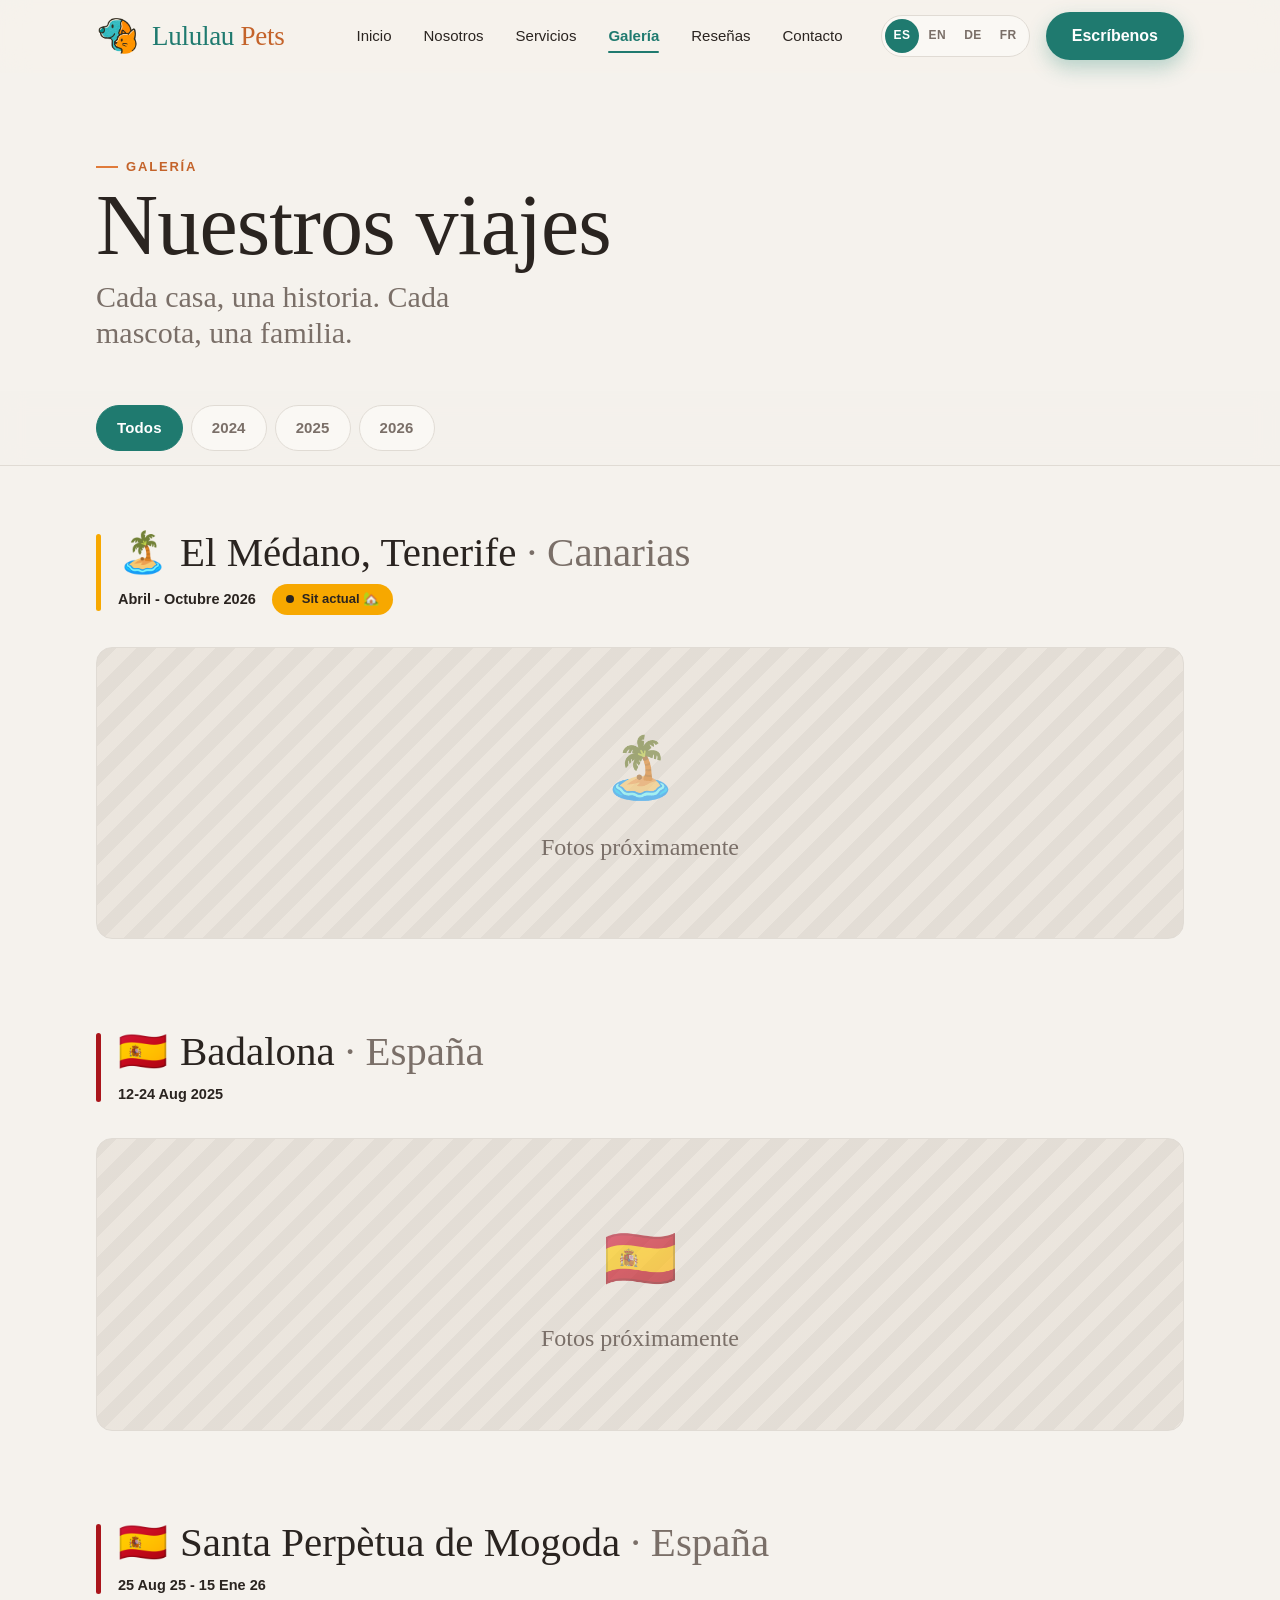
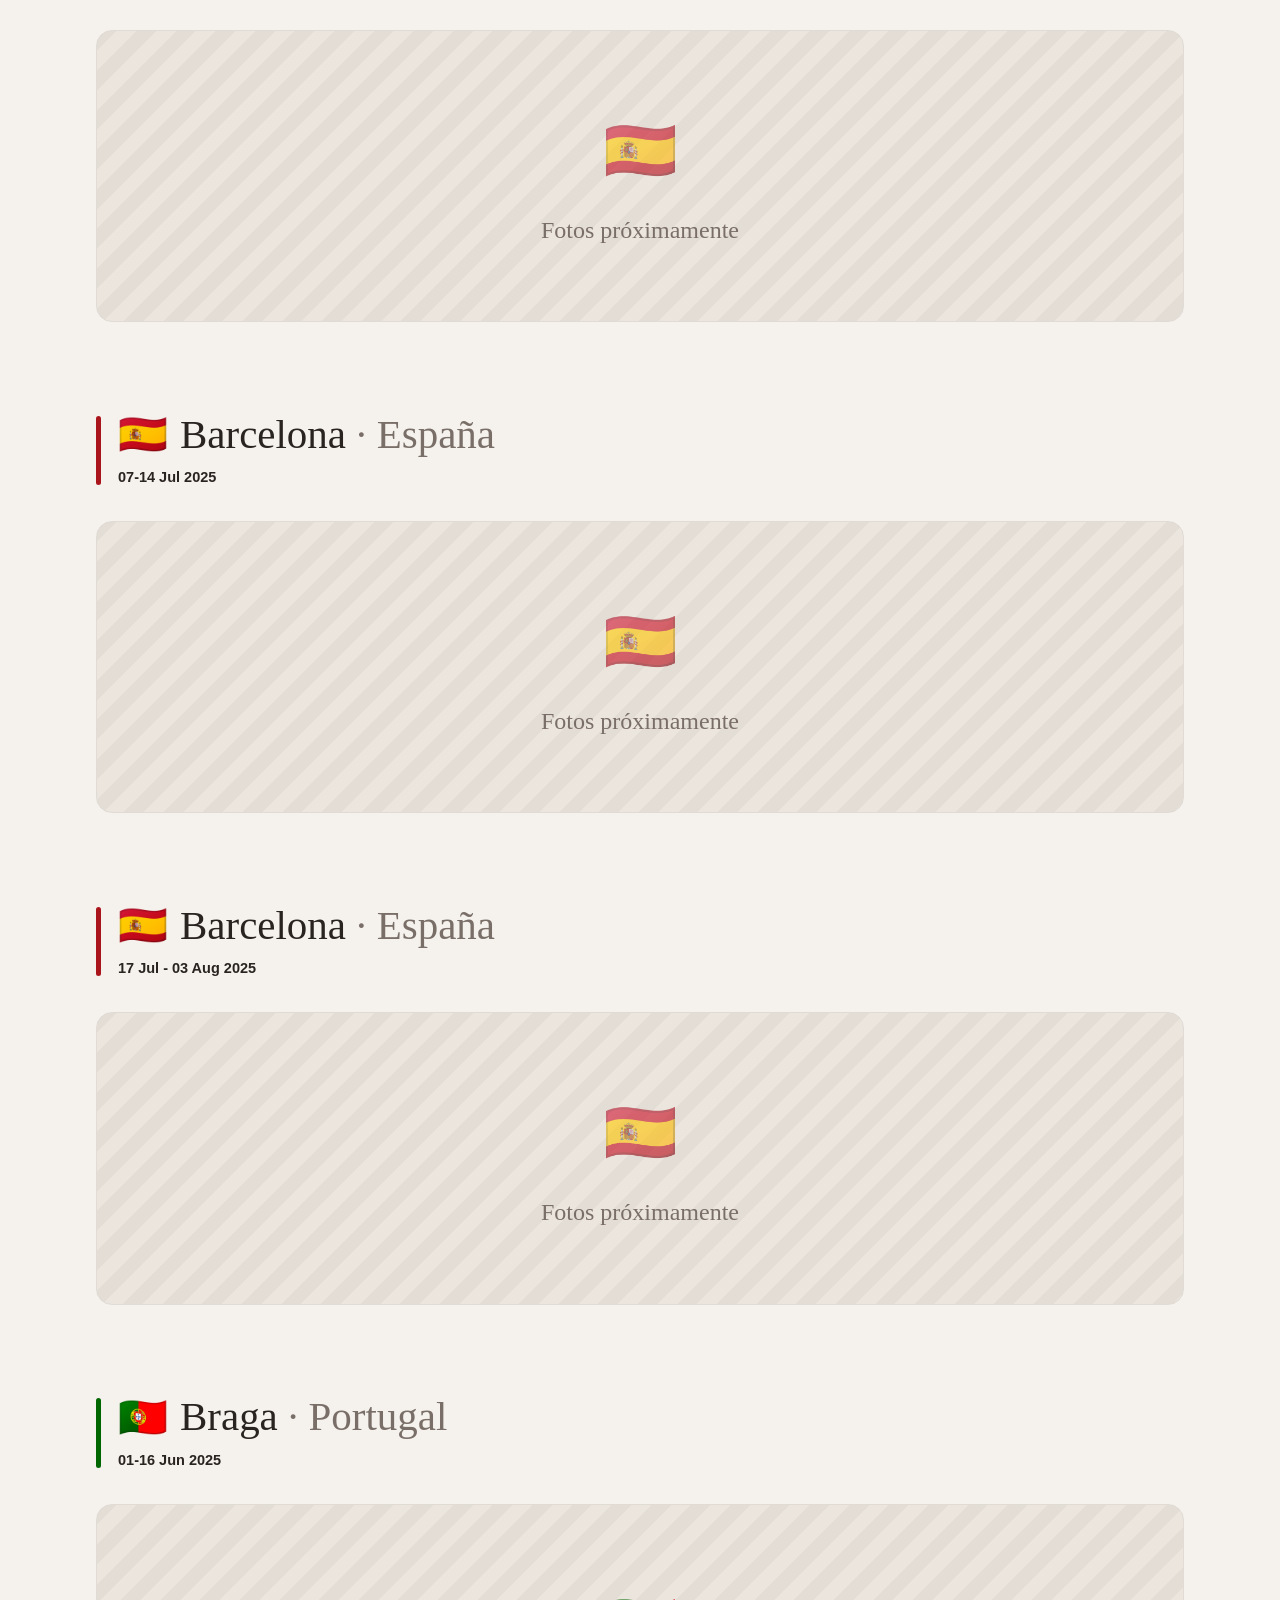
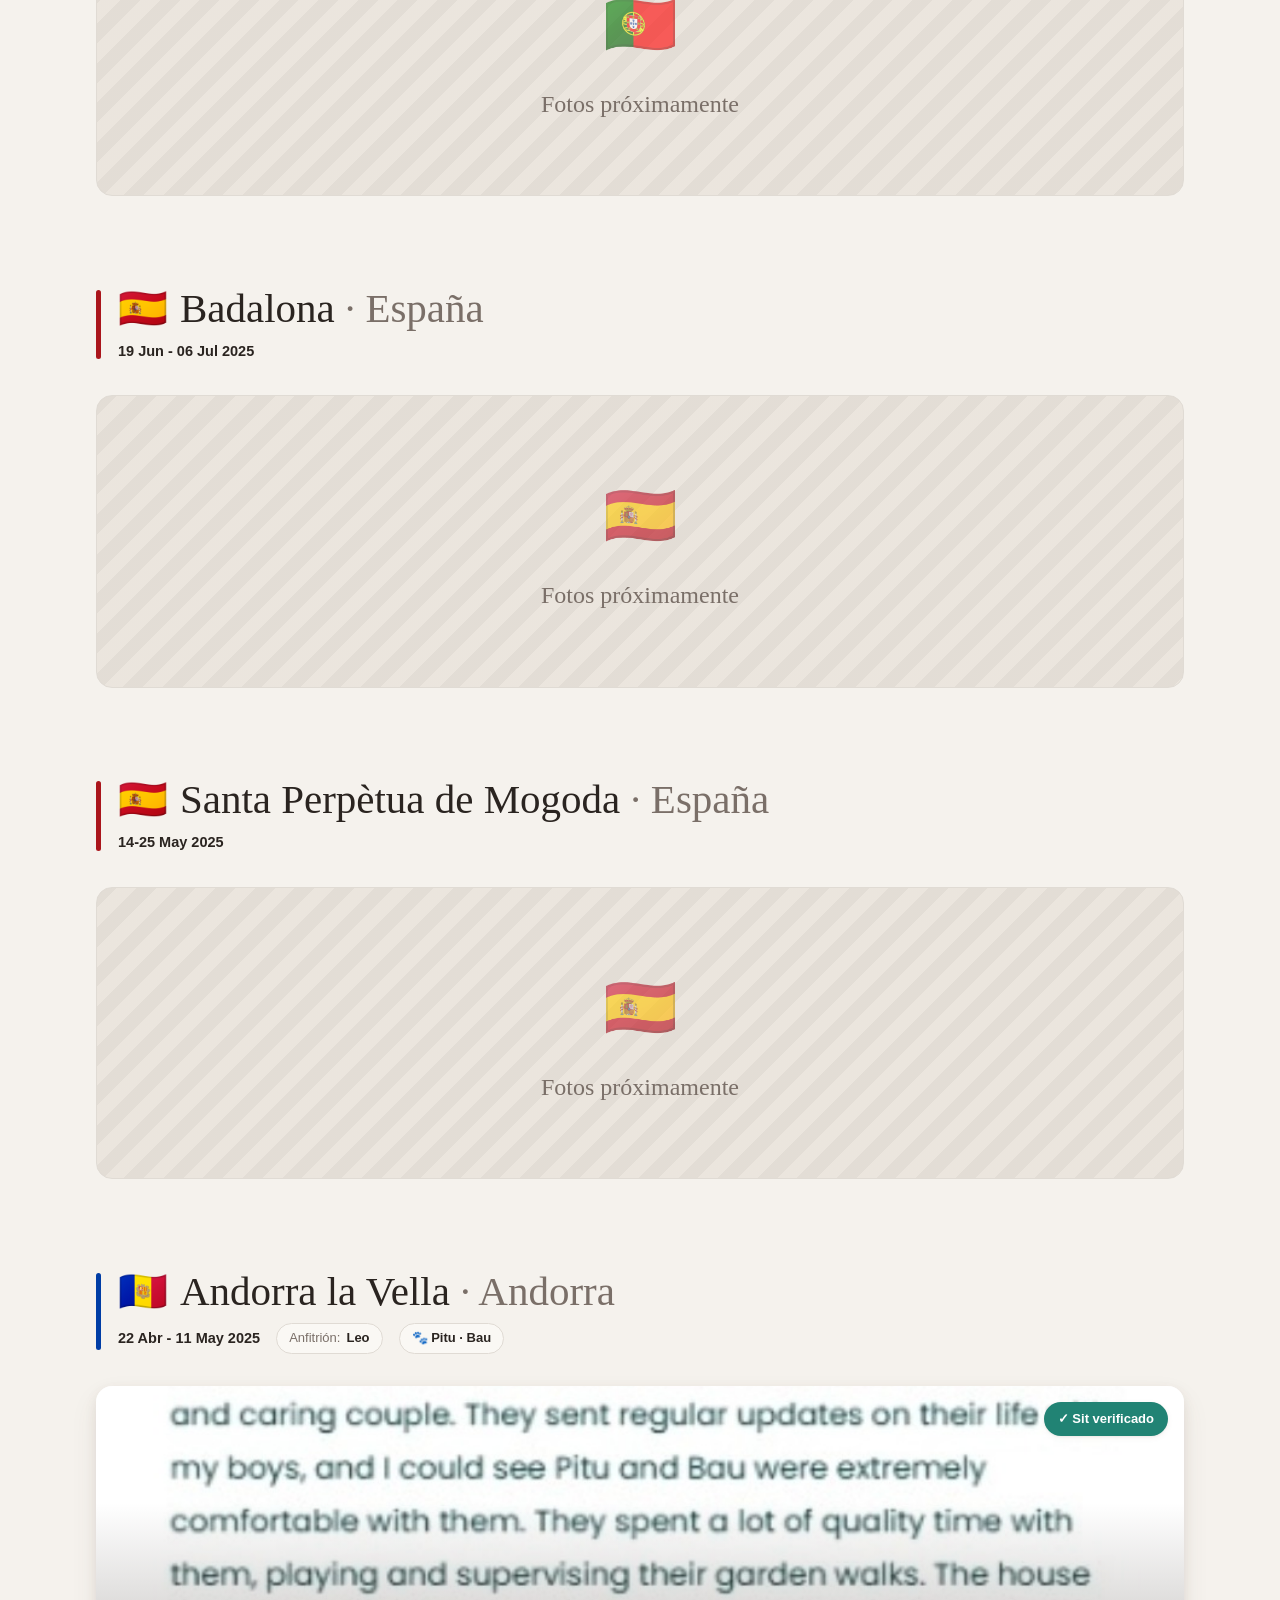
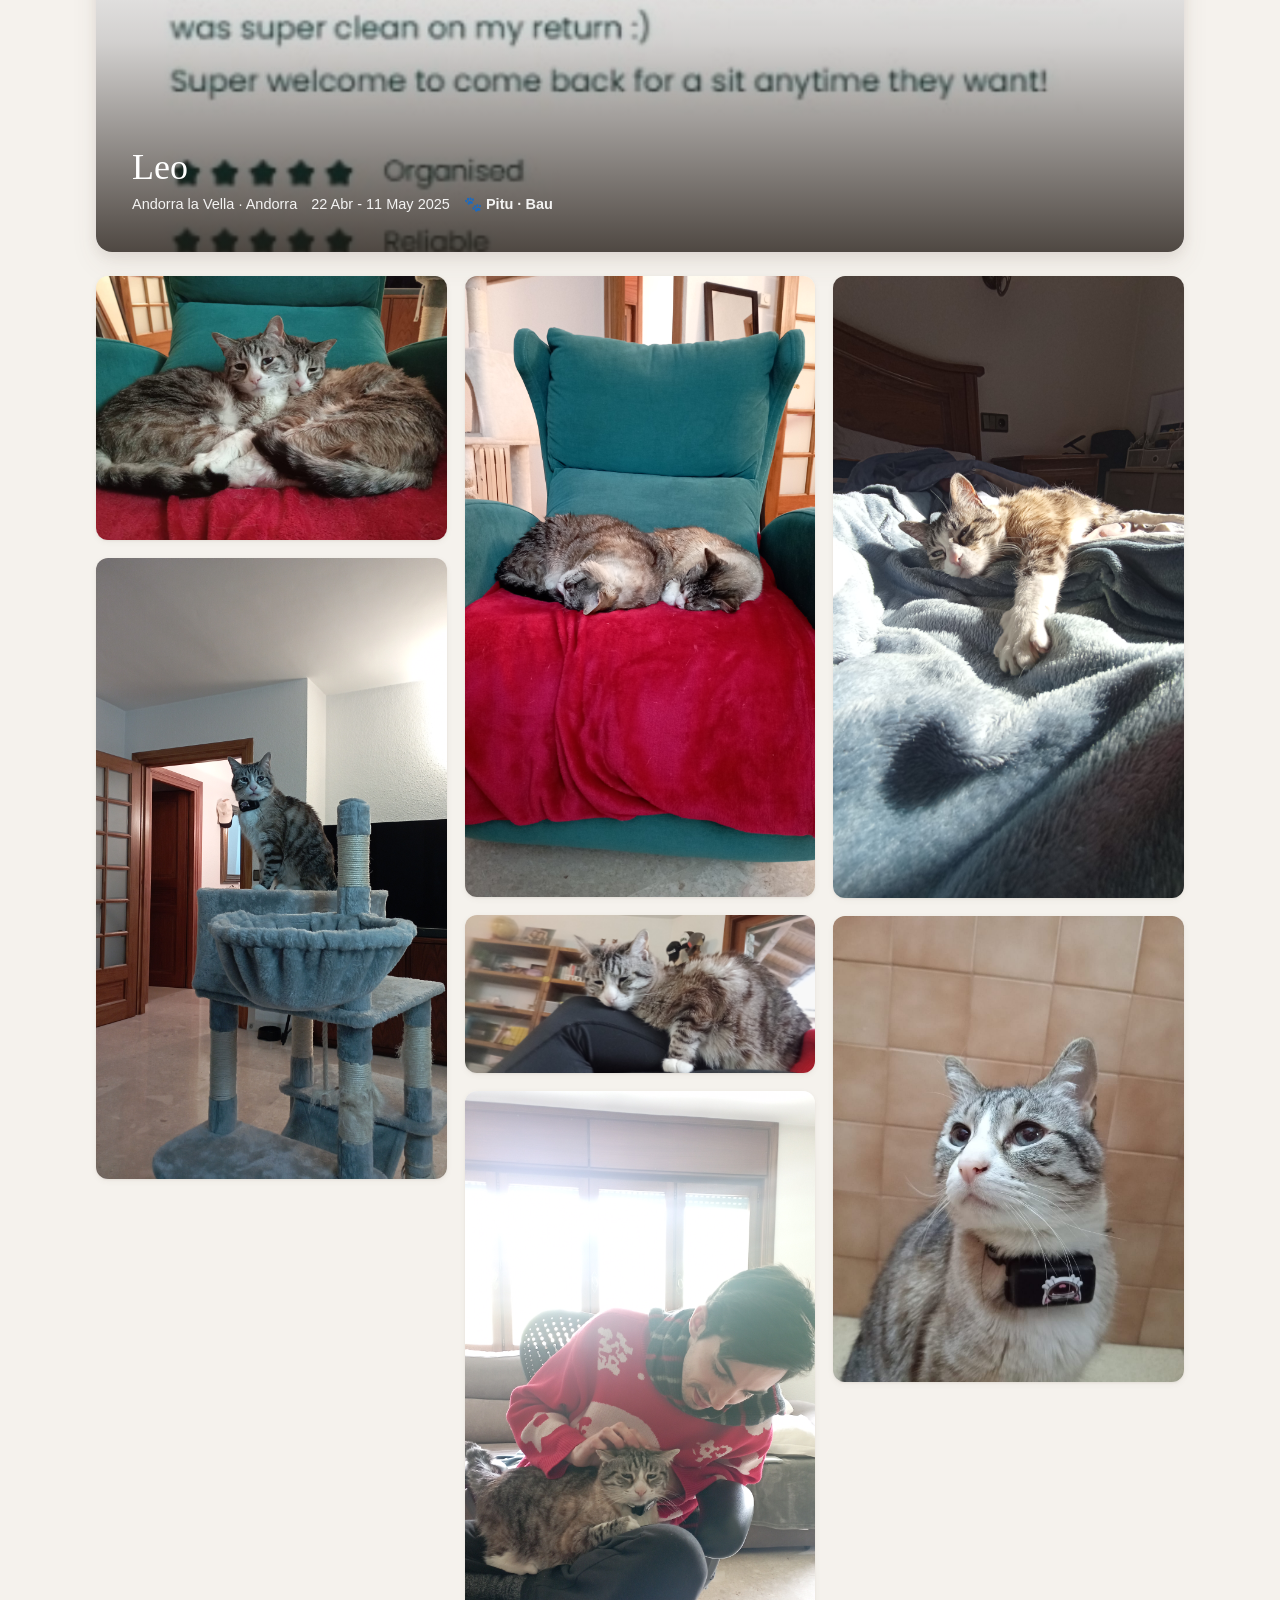
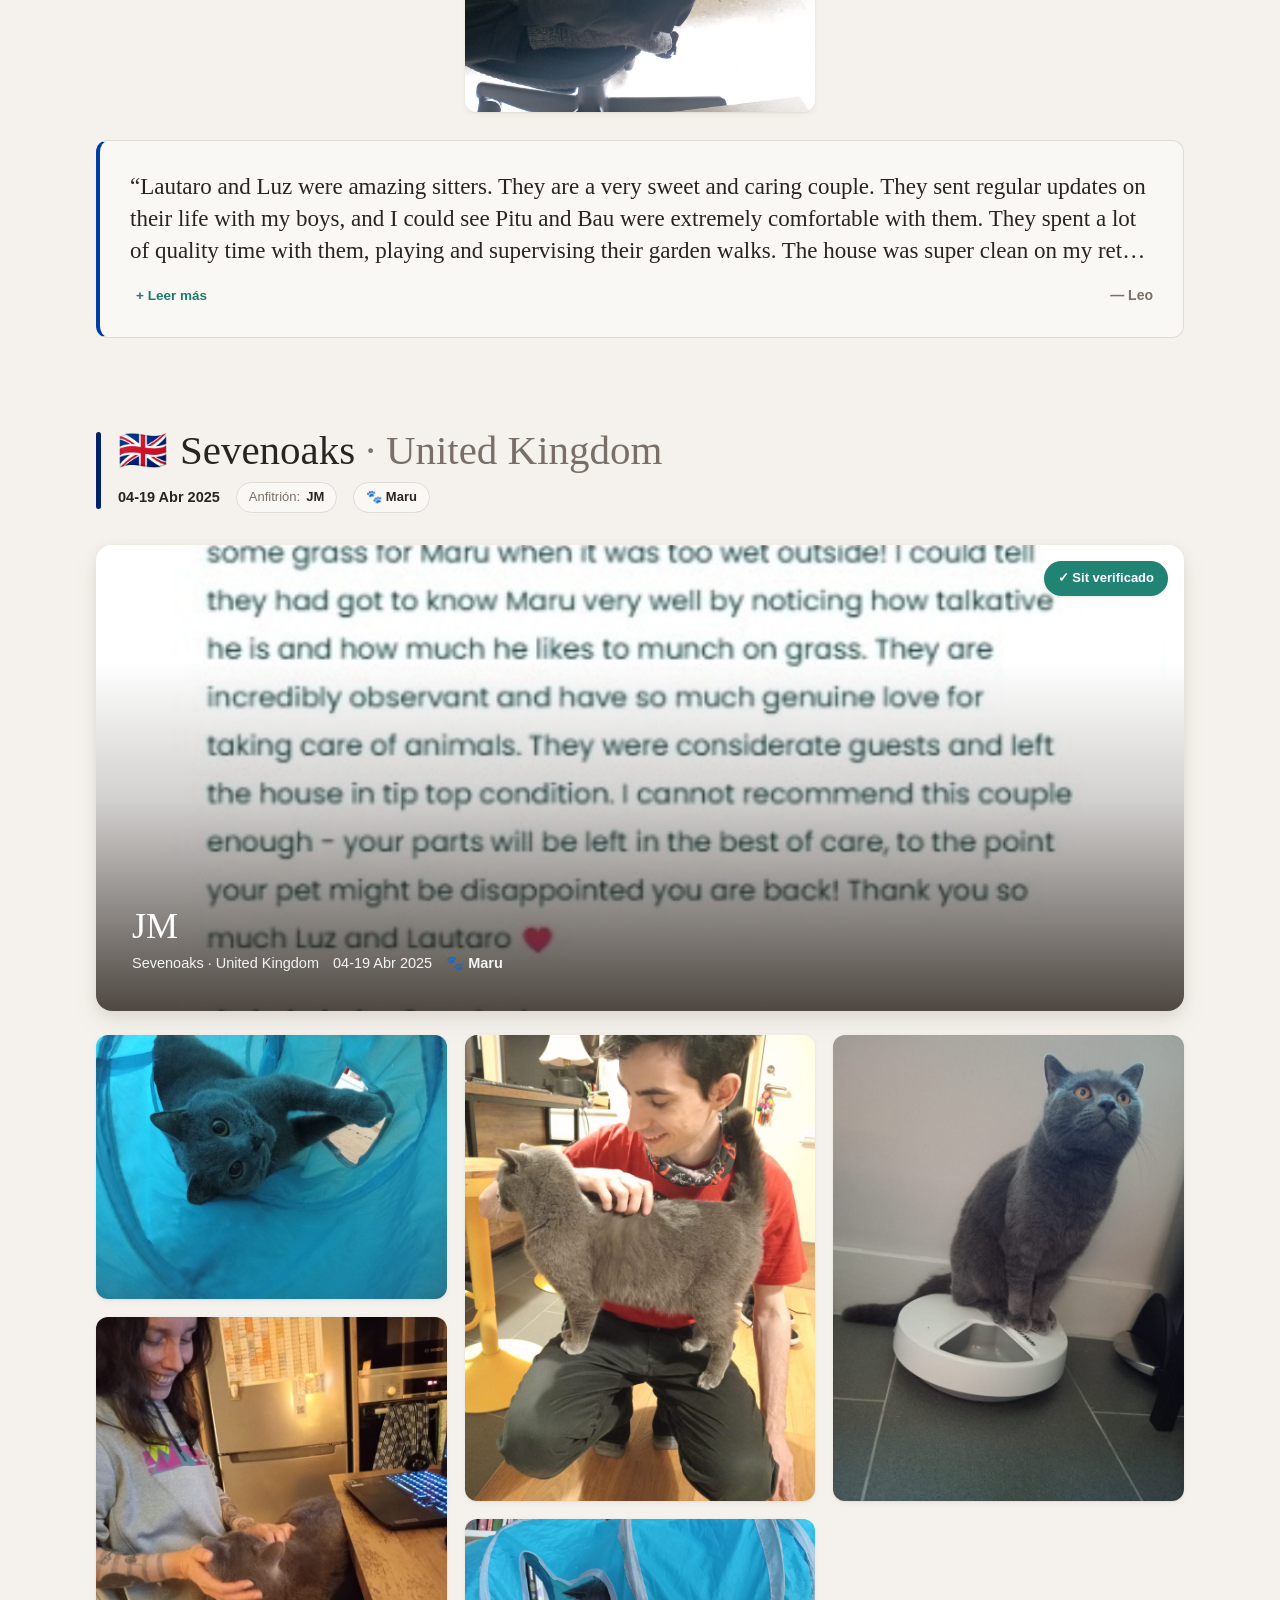
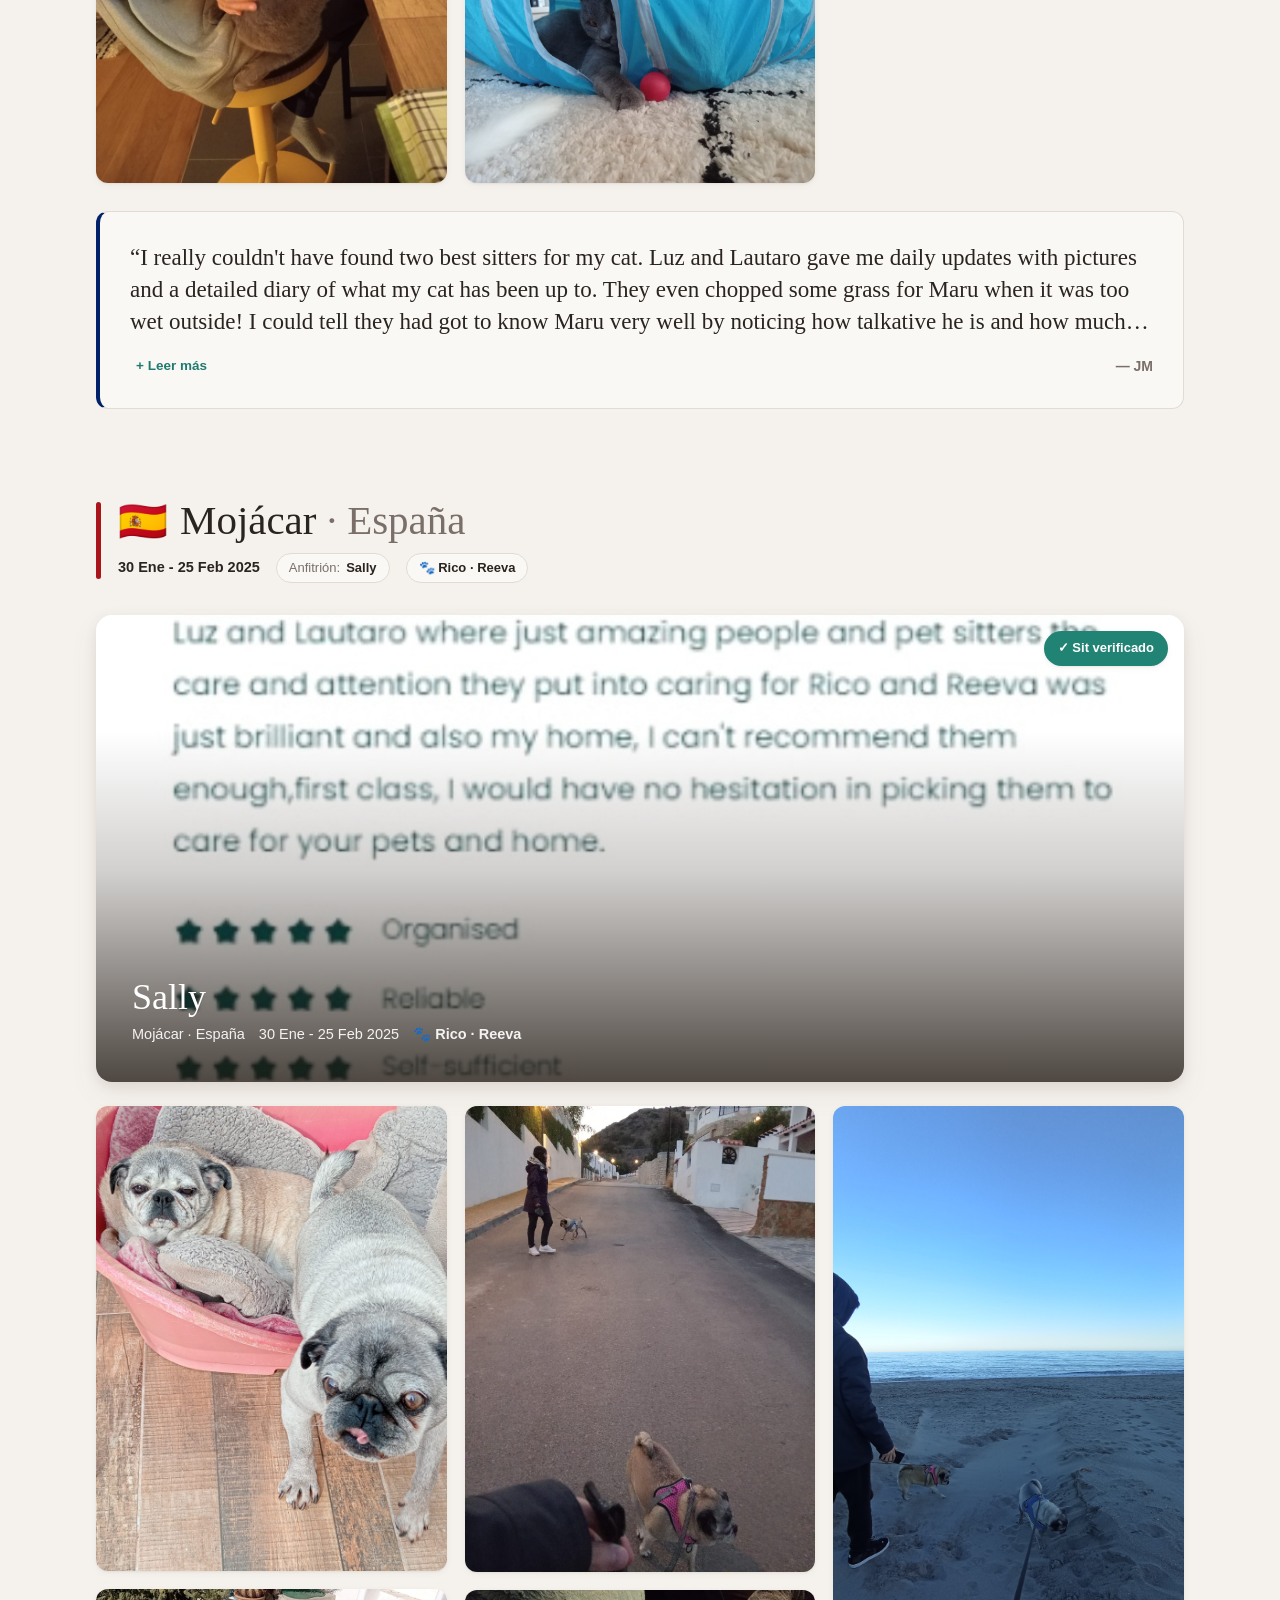
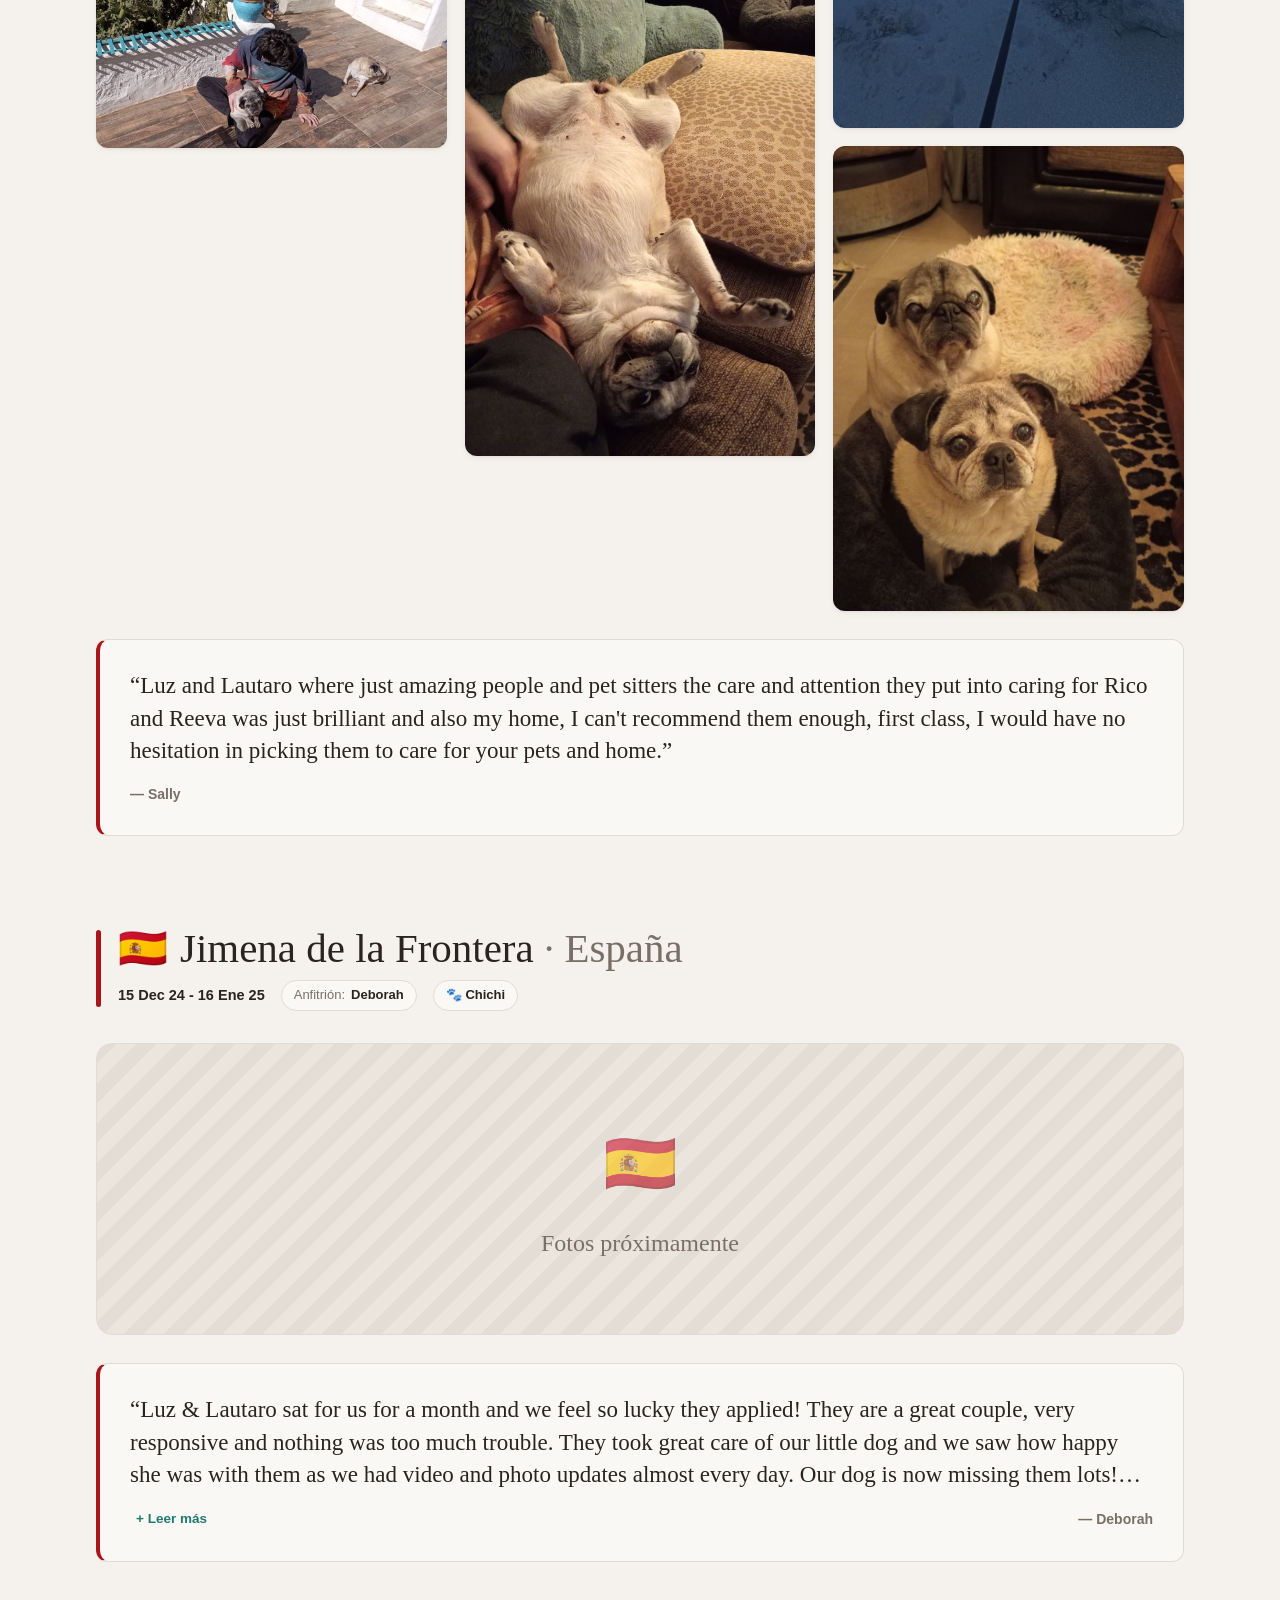
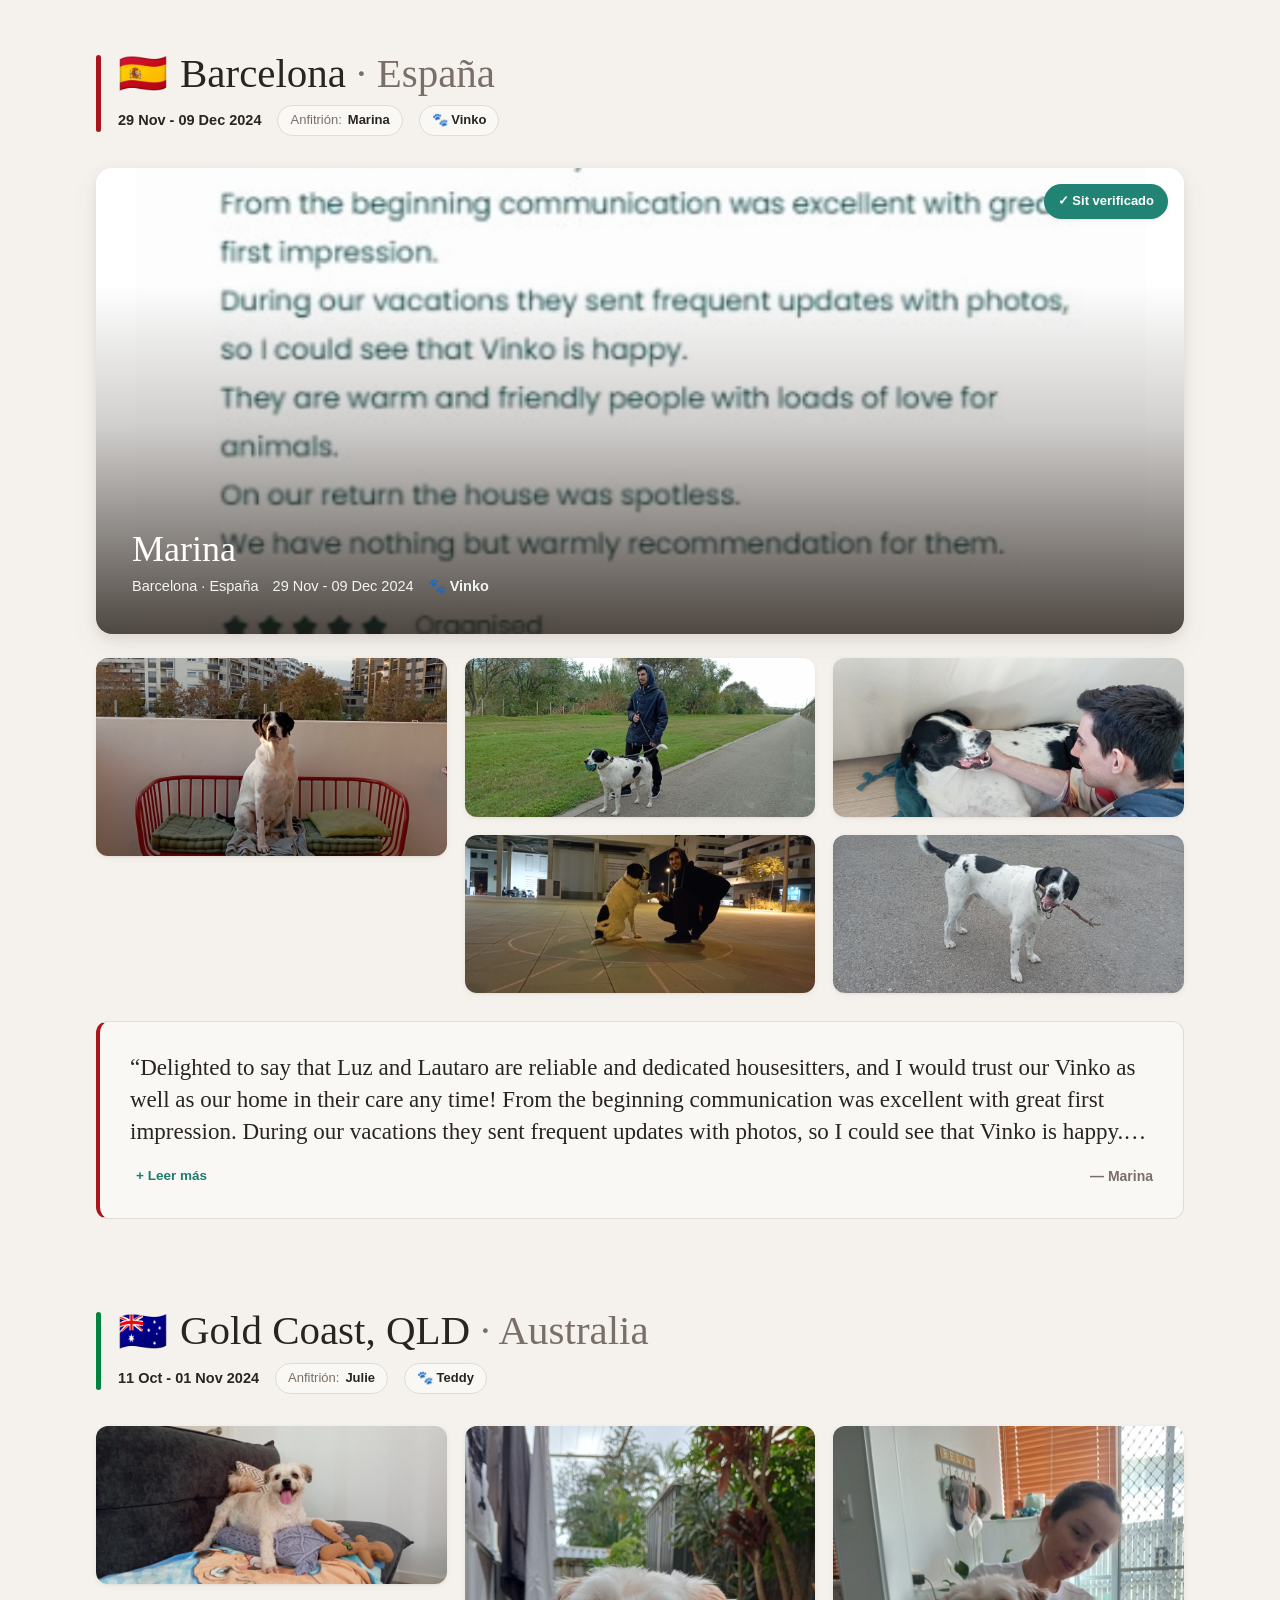
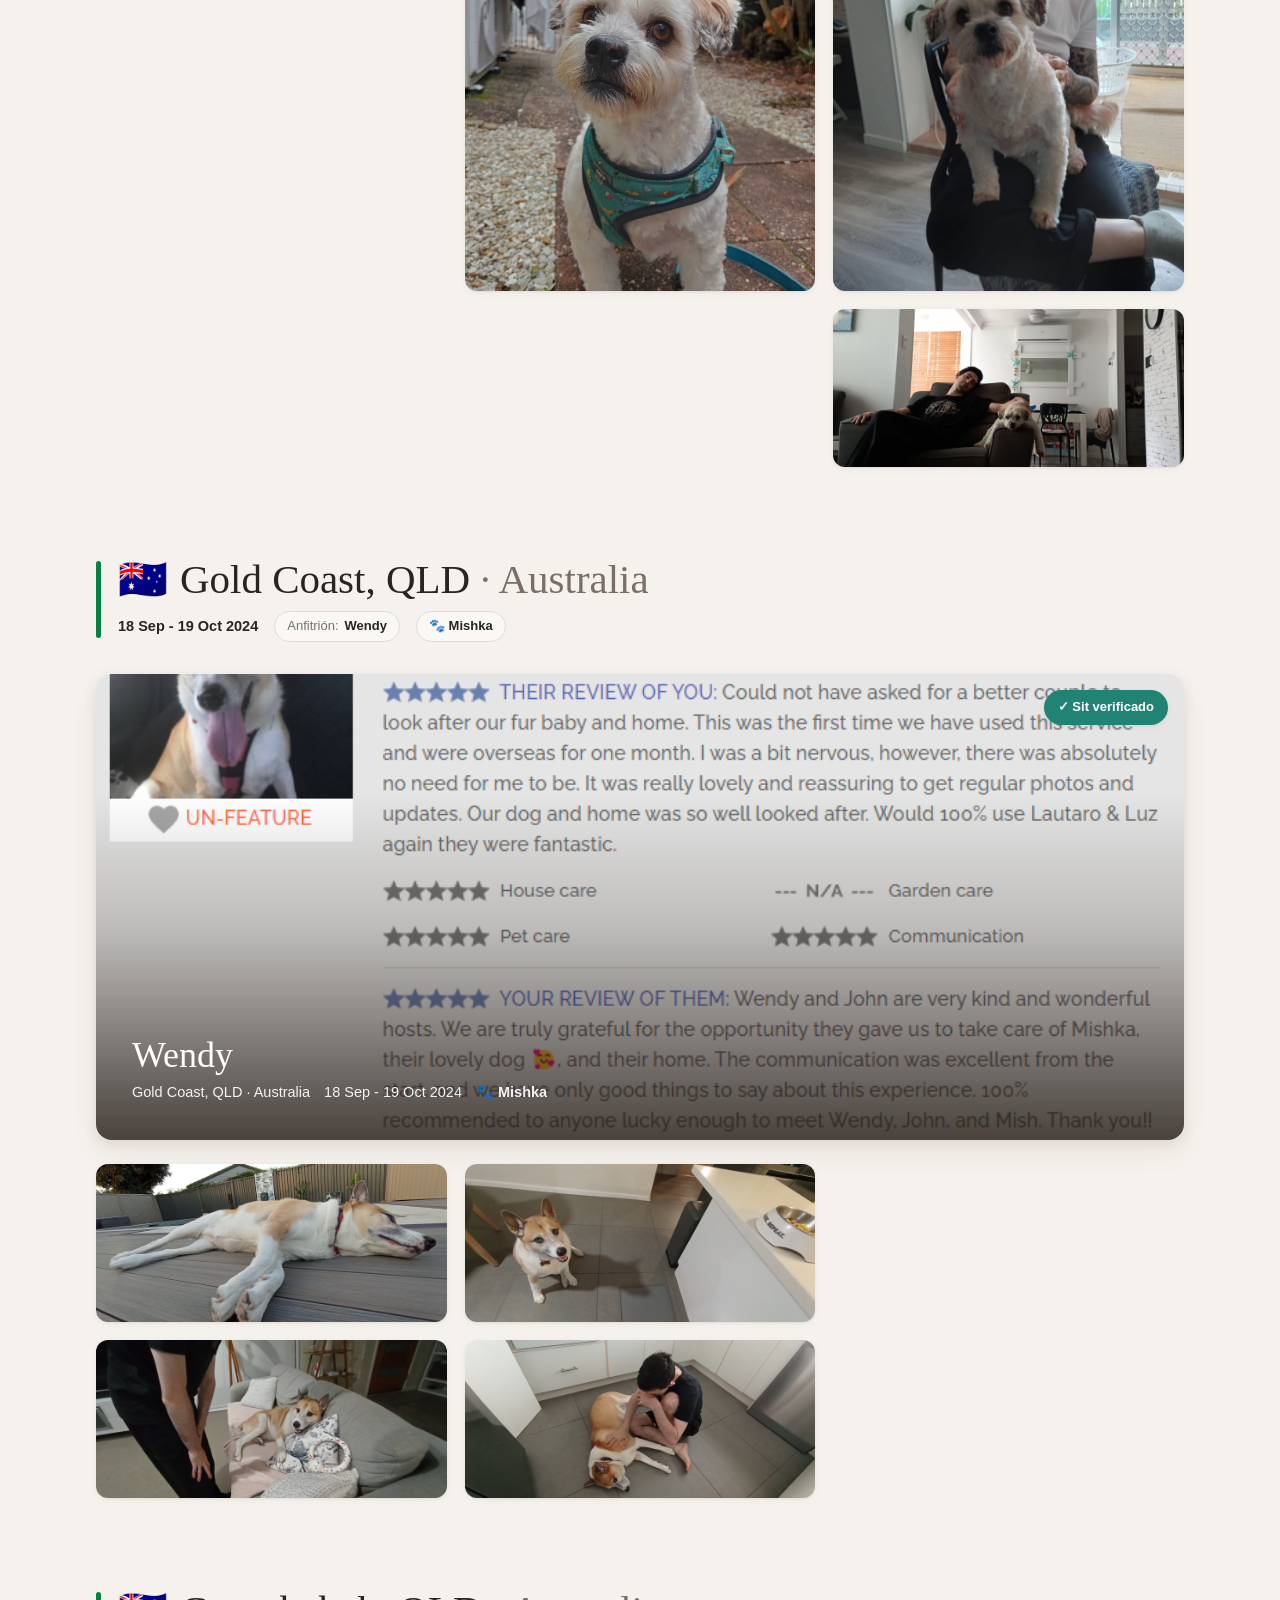
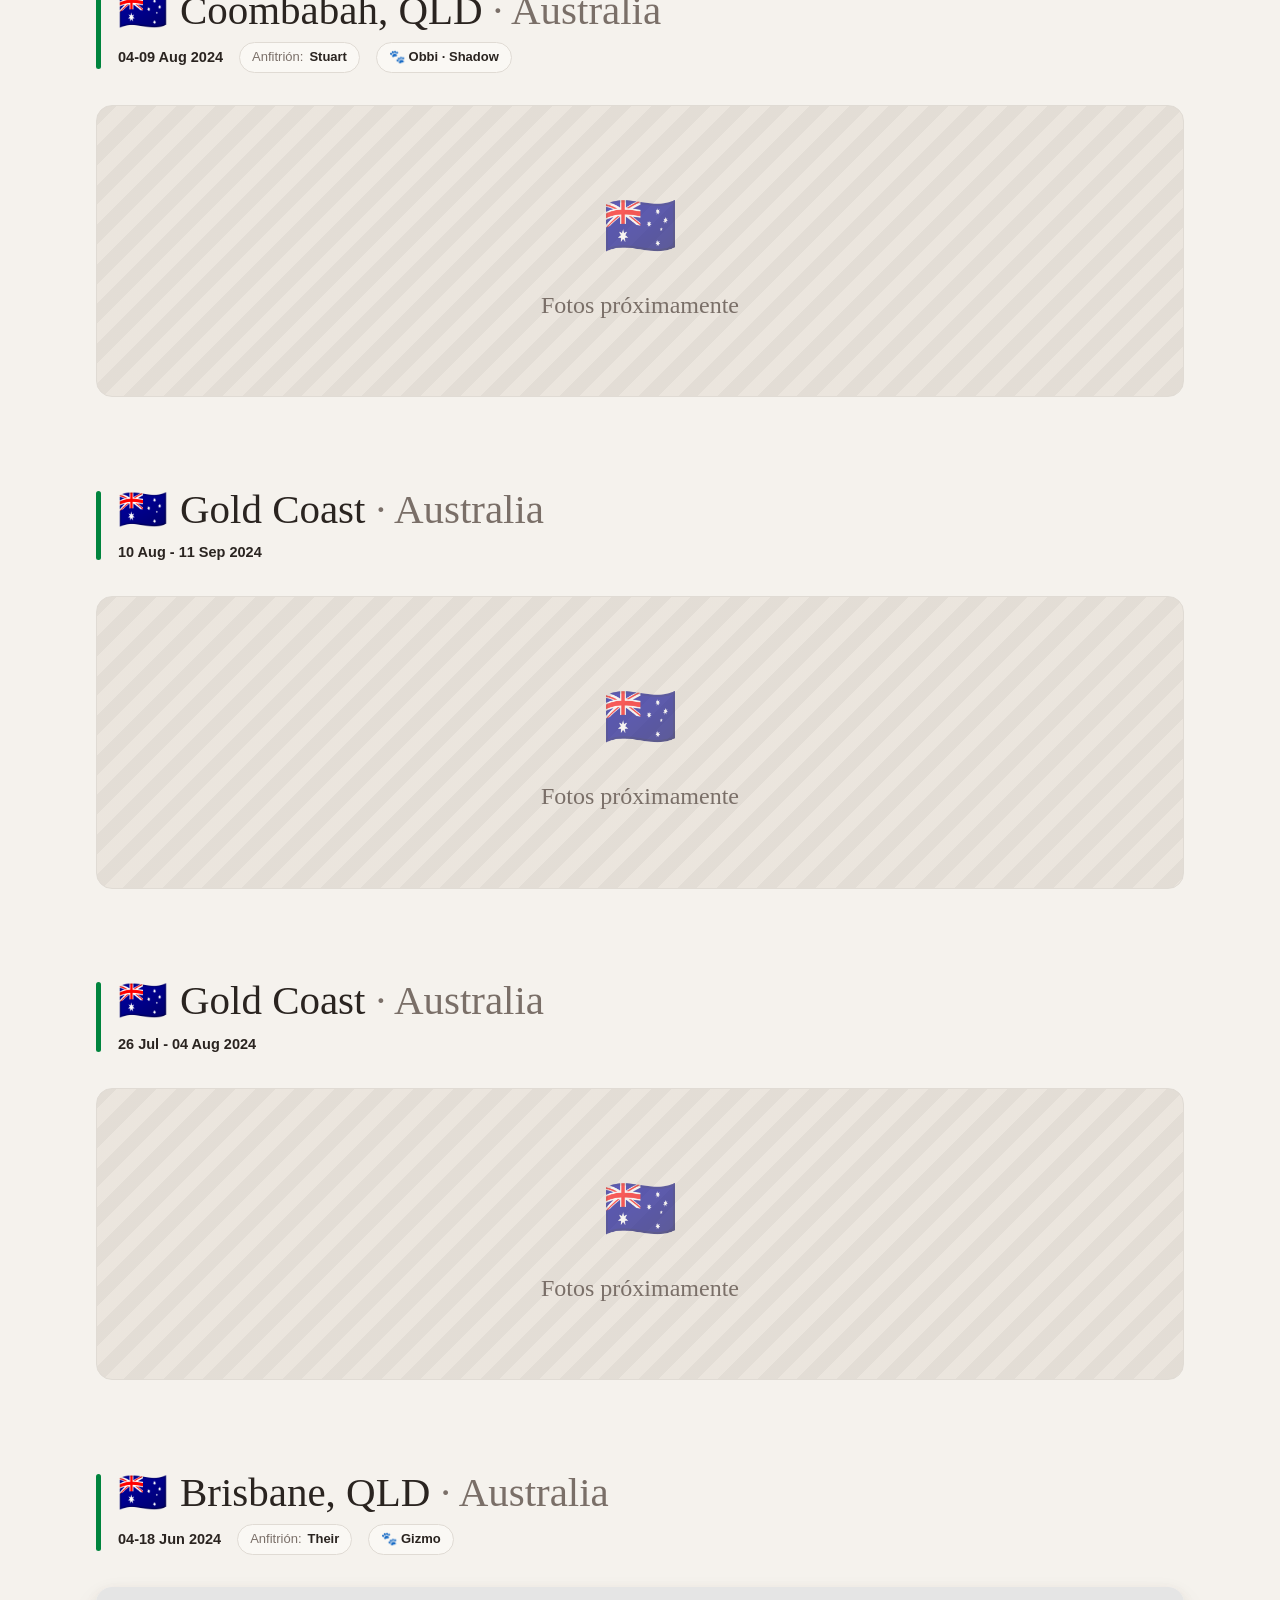
==== commit f30a7d45: "Sync Design fixes: photo paths, recovered images, i18n corrections" ====
--- a/galeria.html
+++ b/galeria.html
@@ -268,8 +268,8 @@
     flag: "🇦🇺", country: "Australia", city: "Melbourne",
     host: "Akhil", pets: ["Bagheera"],
     accentColor: "#00843D",
-    folder: "2024-04-australia",
-    photos: ["album-cover.jpeg", "01-bagheera-walking-lautaro.jpg", "02-bagheera-playing.jpeg", "03-bagheera-couch-lautaro.jpeg", "04-bagheera-walking-luz.jpeg"],
+    folder: "29 Mar-07 Apr 2024-Australia,Melbourne-Akhil-Bagheera",
+    photos: ["album-cover.jpeg", "01-bagheera-walking-lautaro.jpg", "02-bagheera-playing-lautaro.jpeg", "03-bagheera-couch-lautaro.jpeg", "04-bagheera-walking-luz.jpeg"],
     sittingProof: "sitting-proof.jpg",
     review: "",
     dates: "29 Mar - 07 Apr 2024"
@@ -316,8 +316,8 @@
     flag: "🇦🇺", country: "Australia", city: "Gold Coast, QLD",
     host: "Jenny", pets: ["Murray"],
     accentColor: "#00843D",
-    folder: "27-may-05-jun-2024-Australia-Gold Coast-Jenny-Murray (perro)",
-    photos: [],
+    folder: "27-may-05-jun-2024-Australia-Gold Coast-Jenny-Murray",
+    photos: ["thumbnail.jpg", "1-Peces.jpg", "2-Murray-lautaro-walking.jpg", "3-garden-care-lautaro-murray.jpg", "4-murray-lautaro-park.jpg"],
     sittingProof: "sitting-proof.jpg",
     review: "",
     dates: "27 May - 05 Jun 2024"
@@ -340,9 +340,9 @@
     flag: "🇦🇺", country: "Australia", city: "Brisbane, QLD",
     host: "Their", pets: ["Gizmo"],
     accentColor: "#00843D",
-    folder: "04-18-Jun-2024-Australia-Brisbane-Their-Gizmo (gato)",
-    photos: [],
-    sittingProof: "sitting-proof.jpg",
+    folder: "04-18-Jun-2024-Australia-Brisbane-Their-Gizmo",
+    photos: ["thumbnail.jpg", "1-gizmo-computer.jpg", "2-gizmo-downstair.jpg", "3-gizmo-chair.jpg", "4-gizmo-bed.jpg"],
+    sittingProof: "sittingproof.jpg",
     review: "",
     dates: "04-18 Jun 2024"
   },
@@ -452,7 +452,7 @@
     host: "Marina", pets: ["Vinko"],
     accentColor: "#AA151B",
     folder: "29-Nov-09-Dec-2024-Barcelona-España-Marina-Vinko",
-    photos: [],
+    photos: ["thumbnail.jpg", "1-vinko-lautaro-ball.jpg", "2-vinko-lautaro-paw.jpg", "3-vinko-lautaro-mimos.jpg", "4-vinko-stick.jpg"],
     sittingProof: "sitting-proof.jpg",
     review: "Delighted to say that Luz and Lautaro are reliable and dedicated housesitters, and I would trust our Vinko as well as our home in their care any time! From the beginning communication was excellent with great first impression. During our vacations they sent frequent updates with photos, so I could see that Vinko is happy. They are warm and friendly people with loads of love for animals. On our return the house was spotless. We have nothing but warmly recommendation for them.",
     dates: "29 Nov - 09 Dec 2024"
@@ -475,8 +475,8 @@
     flag: "🇪🇸", country: "España", city: "Mojácar",
     host: "Sally", pets: ["Rico", "Reeva"],
     accentColor: "#AA151B",
-    folder: "30-Jan-25-Feb-2025-Mojácar-España-Sally-Rico-Reeva (perros)",
-    photos: [],
+    folder: "30-Jan-25-Feb-2025-Mojácar-España-Sally-Rico-Reeva",
+    photos: ["thumbnail.jpeg", "1-reeva-lautaro-rico.jpg", "2-rico-luz-reeva.jpeg", "3-reeva-couch.jpeg", "4-rico-lautaro-reeva-luz-beach.jpg", "5-rico-reeva-beds.jpeg"],
     sittingProof: "sitting-proof.jpg",
     review: "Luz and Lautaro where just amazing people and pet sitters the care and attention they put into caring for Rico and Reeva was just brilliant and also my home, I can't recommend them enough, first class, I would have no hesitation in picking them to care for your pets and home.",
     dates: "30 Ene - 25 Feb 2025"
@@ -490,8 +490,8 @@
     flag: "🇦🇩", country: "Andorra", city: "Andorra la Vella",
     host: "Leo", pets: ["Pitu", "Bau"],
     accentColor: "#003DA5",
-    folder: "22-Apr-11-May-2025-Andorra-la-Vella-Andorra-Leo-Pitu-Bau (gatos)",
-    photos: [],
+    folder: "22-Apr-11-May-2025-Andorra-la-Vella-Andorra-Leo-Pitu-Bau",
+    photos: ["thumbnail.jpeg", "1-bau-castel.jpg", "2-pitu-bau-couch-sleeping.jpg", "3-bau-luz.jpg", "4-bau-lau.jpg", "5-pitu.jpg", "6-pitu.jpeg"],
     sittingProof: "sitting-proof.jpg",
     review: "Lautaro and Luz were amazing sitters. They are a very sweet and caring couple. They sent regular updates on their life with my boys, and I could see Pitu and Bau were extremely comfortable with them. They spent a lot of quality time with them, playing and supervising their garden walks. The house was super clean on my return :) Super welcome to come back for a sit anytime they want!",
     dates: "22 Abr - 11 May 2025"
@@ -505,8 +505,8 @@
     flag: "🇬🇧", country: "United Kingdom", city: "Sevenoaks",
     host: "JM", pets: ["Maru"],
     accentColor: "#012169",
-    folder: "04-19-Apr-2025-Sevenoaks-UK-JM-Maru (gata)",
-    photos: [],
+    folder: "04-19-Apr-2025-Sevenoaks-UK-JM-Maru",
+    photos: ["thumbnail.jpeg", "1-Maru-luz-sitting.jpeg", "2-maru-lautaro.jpeg", "3-maru-playing-ball.jpeg", "4-maru-waiting-feed.jpeg"],
     sittingProof: "sitting-proof.jpg",
     review: "I really couldn't have found two best sitters for my cat. Luz and Lautaro gave me daily updates with pictures and a detailed diary of what my cat has been up to. They even chopped some grass for Maru when it was too wet outside! I could tell they had got to know Maru very well by noticing how talkative he is and how much he likes to munch on grass. They are incredibly observant and have so much genuine love for taking care of animals. They were considerate guests and left the house in tip top condition. I cannot recommend this couple enough - your pets will be left in the best of care, to the point your pet might be disappointed you are back! Thank you so much Luz and Lautaro ❤️",
     dates: "04-19 Abr 2025"
--- a/assets/base.css
+++ b/assets/base.css
@@ -0,0 +1,284 @@
+/* ============================================================
+   Lululau Pets — base.css
+   Shared design system: tokens, reset, type, layout, buttons,
+   navbar, footer, reveal + foundation responsive.
+   Reused across index.html, servicios.html, etc.
+   ============================================================ */
+
+/* ============================================================
+   TOKENS
+   ============================================================ */
+:root {
+  --color-bg: #f5f2ed;
+  --color-surface: #faf8f4;
+  --color-text: #2a2420;
+  --color-text-muted: #7a6f68;
+  --color-primary: #2a9d8f;
+  --color-primary-deep: #1f7a6f;   /* texto/botón sobre crema (AA) */
+  --color-primary-active: #155a52;
+  --color-accent: #e07b3a;
+  --color-accent-deep: #c4632a;
+  --color-border: #e0dbd4;
+  --color-divider: #ebe6df;
+
+  --font-display: "Instrument Serif", Georgia, "Times New Roman", serif;
+  --font-body: "Satoshi", -apple-system, BlinkMacSystemFont, "Segoe UI", sans-serif;
+
+  --space-1: 4px;  --space-2: 8px;  --space-3: 12px; --space-4: 16px;
+  --space-6: 24px; --space-8: 32px; --space-10: 40px; --space-12: 48px;
+  --space-16: 64px; --space-20: 80px; --space-24: 96px; --space-32: 128px;
+
+  --r-sm: 6px; --r-md: 8px; --r-lg: 12px; --r-xl: 16px;
+
+  --shadow-sm: 0 1px 2px oklch(0.45 0.03 60 / 0.08), 0 2px 6px oklch(0.45 0.03 60 / 0.06);
+  --shadow-md: 0 4px 12px oklch(0.45 0.03 60 / 0.10), 0 12px 28px oklch(0.45 0.03 60 / 0.08);
+  --shadow-lg: 0 18px 48px oklch(0.40 0.03 60 / 0.16);
+
+  --ease: cubic-bezier(0.16, 1, 0.3, 1);
+  --t: 180ms var(--ease);
+
+  --maxw: 1200px;
+}
+
+/* ============================================================
+   RESET
+   ============================================================ */
+*, *::before, *::after { box-sizing: border-box; }
+* { margin: 0; }
+html { -webkit-text-size-adjust: 100%; scroll-behavior: smooth; }
+body {
+  font-family: var(--font-body);
+  background: var(--color-bg);
+  color: var(--color-text);
+  line-height: 1.6;
+  font-size: clamp(16px, 1rem + 0.1vw, 17px);
+  -webkit-font-smoothing: antialiased;
+  text-rendering: optimizeLegibility;
+  overflow-x: hidden;
+}
+img { display: block; max-width: 100%; }
+a { color: inherit; text-decoration: none; }
+button { font: inherit; color: inherit; cursor: pointer; background: none; border: none; }
+ul { list-style: none; padding: 0; }
+:focus-visible { outline: 2.5px solid var(--color-primary-deep); outline-offset: 3px; border-radius: 3px; }
+
+@media (prefers-reduced-motion: reduce) {
+  html { scroll-behavior: auto; }
+  *, *::before, *::after { animation-duration: 0.001ms !important; transition-duration: 0.001ms !important; }
+}
+
+/* ============================================================
+   TYPOGRAPHY HELPERS
+   ============================================================ */
+.display {
+  font-family: var(--font-display);
+  font-weight: 400;
+  line-height: 1.02;
+  letter-spacing: -0.01em;
+  text-wrap: balance;
+}
+.kicker {
+  font-size: 13px;
+  font-weight: 700;
+  letter-spacing: 0.14em;
+  text-transform: uppercase;
+  color: var(--color-accent-deep);
+  display: inline-flex;
+  align-items: center;
+  gap: var(--space-2);
+}
+.kicker::before {
+  content: "";
+  width: 22px; height: 2px;
+  background: var(--color-accent);
+  display: inline-block;
+}
+
+/* ============================================================
+   LAYOUT
+   ============================================================ */
+.wrap { width: 100%; max-width: var(--maxw); margin-inline: auto; padding-inline: clamp(20px, 5vw, 56px); }
+.section { padding-block: clamp(64px, 9vw, 128px); }
+main { display: block; }
+
+.skip {
+  position: absolute; left: 12px; top: -60px;
+  background: var(--color-primary-deep); color: #fff;
+  padding: 10px 16px; border-radius: var(--r-md); z-index: 200;
+  font-weight: 600; transition: top var(--t);
+}
+.skip:focus { top: 12px; }
+
+/* ============================================================
+   BUTTONS
+   ============================================================ */
+.btn {
+  display: inline-flex; align-items: center; justify-content: center; gap: 10px;
+  font-weight: 700; font-size: 16px; line-height: 1;
+  padding: 15px 26px; border-radius: 999px;
+  min-height: 48px;
+  transition: transform var(--t), background var(--t), box-shadow var(--t), border-color var(--t);
+  white-space: nowrap;
+}
+.btn:active { transform: translateY(1px); }
+.btn-primary {
+  background: var(--color-primary-deep); color: #fff;
+  box-shadow: 0 8px 20px oklch(0.55 0.09 180 / 0.30);
+}
+.btn-primary:hover { background: var(--color-primary-active); transform: translateY(-2px); box-shadow: 0 12px 26px oklch(0.5 0.09 180 / 0.34); }
+.btn-ghost {
+  background: transparent; color: var(--color-text);
+  border: 1.5px solid var(--color-border);
+}
+.btn-ghost:hover { border-color: var(--color-text); transform: translateY(-2px); background: var(--color-surface); }
+.btn-accent {
+  background: var(--color-accent); color: #2a2420;
+  box-shadow: 0 8px 20px oklch(0.65 0.13 55 / 0.34);
+}
+.btn-accent:hover { background: var(--color-accent-deep); color: #fff; transform: translateY(-2px); }
+.btn .arrow { transition: transform var(--t); }
+.btn:hover .arrow { transform: translateX(3px); }
+
+/* ============================================================
+   NAVBAR
+   ============================================================ */
+.nav {
+  position: sticky; top: 0; z-index: 100;
+  background: oklch(0.96 0.008 75 / 0.72);
+  -webkit-backdrop-filter: blur(14px) saturate(1.4);
+  backdrop-filter: blur(14px) saturate(1.4);
+  border-bottom: 1px solid transparent;
+  transition: border-color var(--t), box-shadow var(--t), background var(--t);
+}
+.nav.scrolled {
+  border-bottom-color: var(--color-border);
+  box-shadow: var(--shadow-sm);
+}
+.nav-inner {
+  display: flex; align-items: center; gap: var(--space-6);
+  min-height: 72px; padding-block: 10px;
+}
+.brand { display: flex; align-items: center; gap: 12px; flex-shrink: 0; }
+.brand img { width: 44px; height: 44px; object-fit: contain; }
+.brand-name {
+  font-family: var(--font-display); font-size: 27px; line-height: 0.9;
+  letter-spacing: -0.01em;
+}
+.brand-name b { font-weight: 400; color: var(--color-primary-deep); }
+.brand-name span { color: var(--color-accent-deep); }
+
+.nav-links { display: flex; align-items: center; gap: 4px; margin-left: auto; }
+.nav-links a {
+  font-size: 15px; font-weight: 500; color: var(--color-text);
+  padding: 9px 14px; border-radius: var(--r-md);
+  transition: background var(--t), color var(--t);
+  position: relative;
+}
+.nav-links a:hover { background: var(--color-surface); color: var(--color-primary-deep); }
+.nav-links a[aria-current="page"] { color: var(--color-primary-deep); font-weight: 700; }
+.nav-links a[aria-current="page"]::after { content: ""; position: absolute; left: 14px; right: 14px; bottom: 4px; height: 2px; border-radius: 2px; background: var(--color-primary-deep); }
+
+.nav-right { display: flex; align-items: center; gap: var(--space-4); }
+
+/* language selector */
+.langs {
+  display: flex; align-items: center;
+  background: var(--color-surface);
+  border: 1px solid var(--color-border);
+  border-radius: 999px;
+  padding: 3px;
+}
+.langs button {
+  font-size: 12px; font-weight: 700; letter-spacing: 0.04em;
+  padding: 7px 9px; border-radius: 999px; color: var(--color-text-muted);
+  min-width: 34px; min-height: 32px;
+  transition: color var(--t), background var(--t);
+}
+.langs button:hover { color: var(--color-text); }
+.langs button.is-active { background: var(--color-primary-deep); color: #fff; }
+
+.nav-cta { display: inline-flex; }
+
+.hamburger {
+  display: none; width: 46px; height: 46px; border-radius: var(--r-md);
+  align-items: center; justify-content: center; flex-direction: column; gap: 5px;
+  border: 1px solid var(--color-border); background: var(--color-surface);
+}
+.hamburger span { width: 20px; height: 2px; background: var(--color-text); border-radius: 2px; transition: transform var(--t), opacity var(--t); }
+.nav.open .hamburger span:nth-child(1) { transform: translateY(7px) rotate(45deg); }
+.nav.open .hamburger span:nth-child(2) { opacity: 0; }
+.nav.open .hamburger span:nth-child(3) { transform: translateY(-7px) rotate(-45deg); }
+
+.mobile-menu { display: none; }
+
+/* ============================================================
+   FAQ ACCORDION
+   ============================================================ */
+.faq { display: flex; flex-direction: column; }
+.faq-item { border-bottom: 1px solid var(--color-divider); }
+.faq-q {
+  width: 100%; display: flex; align-items: center; justify-content: space-between; gap: var(--space-4);
+  padding: 22px 4px; background: none; border: none; cursor: pointer; text-align: left;
+  font-family: var(--font-display); font-size: 19px; font-weight: 700; color: var(--color-text);
+}
+.faq-q:hover { color: var(--color-primary-deep); }
+.faq-ico { position: relative; flex: none; width: 18px; height: 18px; }
+.faq-ico::before, .faq-ico::after { content: ""; position: absolute; top: 50%; left: 50%; background: currentColor; transform: translate(-50%, -50%); transition: transform 250ms var(--ease); }
+.faq-ico::before { width: 14px; height: 2px; }
+.faq-ico::after { width: 2px; height: 14px; }
+.faq-q[aria-expanded="true"] .faq-ico::after { transform: translate(-50%, -50%) rotate(90deg) scaleY(0); }
+.faq-a { max-height: 0; overflow: hidden; transition: max-height 320ms var(--ease); }
+.faq-a-inner { padding: 0 4px 22px; }
+.faq-a-inner p { font-size: 16px; font-weight: 400; color: var(--color-text-muted); line-height: 1.6; }
+
+/* ============================================================
+   FOOTER
+   ============================================================ */
+.footer { background: var(--color-bg); border-top: 1px solid var(--color-border); padding-block: clamp(48px, 6vw, 80px) var(--space-12); }
+.foot-grid { display: grid; grid-template-columns: 1.4fr 1fr 1fr 1fr; gap: clamp(28px, 4vw, 56px); }
+.foot-brand .brand { margin-bottom: var(--space-4); }
+.foot-brand p { color: var(--color-text-muted); max-width: 30ch; font-family: var(--font-display); font-size: 21px; line-height: 1.2; }
+.foot-col h4 { font-size: 12px; font-weight: 700; letter-spacing: 0.12em; text-transform: uppercase; color: var(--color-text-muted); margin-bottom: var(--space-4); }
+.foot-col a { display: block; padding: 6px 0; color: var(--color-text); font-size: 15px; transition: color var(--t); }
+.foot-col a:hover { color: var(--color-primary-deep); }
+.foot-bottom { display: flex; flex-wrap: wrap; gap: var(--space-4); justify-content: space-between; align-items: center; margin-top: clamp(40px, 5vw, 64px); padding-top: var(--space-6); border-top: 1px solid var(--color-divider); color: var(--color-text-muted); font-size: 13.5px; }
+
+/* ============================================================
+   REVEAL ANIMATION
+   ============================================================ */
+.reveal { opacity: 0; transform: translateY(24px); transition: opacity 0.7s var(--ease), transform 0.7s var(--ease); }
+.reveal.in { opacity: 1; transform: none; }
+@media (prefers-reduced-motion: reduce) { .reveal { opacity: 1; transform: none; } }
+
+/* ============================================================
+   RESPONSIVE — foundation (nav + footer)
+   ============================================================ */
+@media (max-width: 980px) {
+  .nav-links { display: none; }
+  .nav-cta { display: none; }
+  .hamburger { display: flex; }
+  .nav-right { gap: var(--space-3); margin-left: auto; }
+  .foot-grid { grid-template-columns: 1fr 1fr; }
+  .foot-brand { grid-column: 1 / -1; }
+  .mobile-menu {
+    display: block;
+    overflow: hidden; max-height: 0;
+    transition: max-height 320ms var(--ease);
+    border-top: 1px solid transparent;
+  }
+  .nav.open .mobile-menu { max-height: 420px; border-top-color: var(--color-border); }
+  .mobile-menu-inner { padding: var(--space-4) 0 var(--space-8); display: flex; flex-direction: column; gap: 2px; }
+  .mobile-menu a { font-size: 19px; font-family: var(--font-display); padding: 12px 4px; border-bottom: 1px solid var(--color-divider); }
+  .mobile-menu a[aria-current="page"] { color: var(--color-primary-deep); font-weight: 700; border-bottom-color: var(--color-primary-deep); }
+  .mobile-menu .btn { margin-top: var(--space-4); }
+}
+@media (max-width: 540px) {
+  .brand-name { font-size: 22px; }
+  .brand img { width: 38px; height: 38px; }
+  .langs button { min-width: 30px; padding: 7px 6px; font-size: 11px; }
+  .foot-grid { grid-template-columns: 1fr; }
+  .foot-bottom { flex-direction: column; align-items: flex-start; gap: var(--space-2); }
+}
+@media (max-width: 380px) {
+  .brand-name span { display: none; }
+}
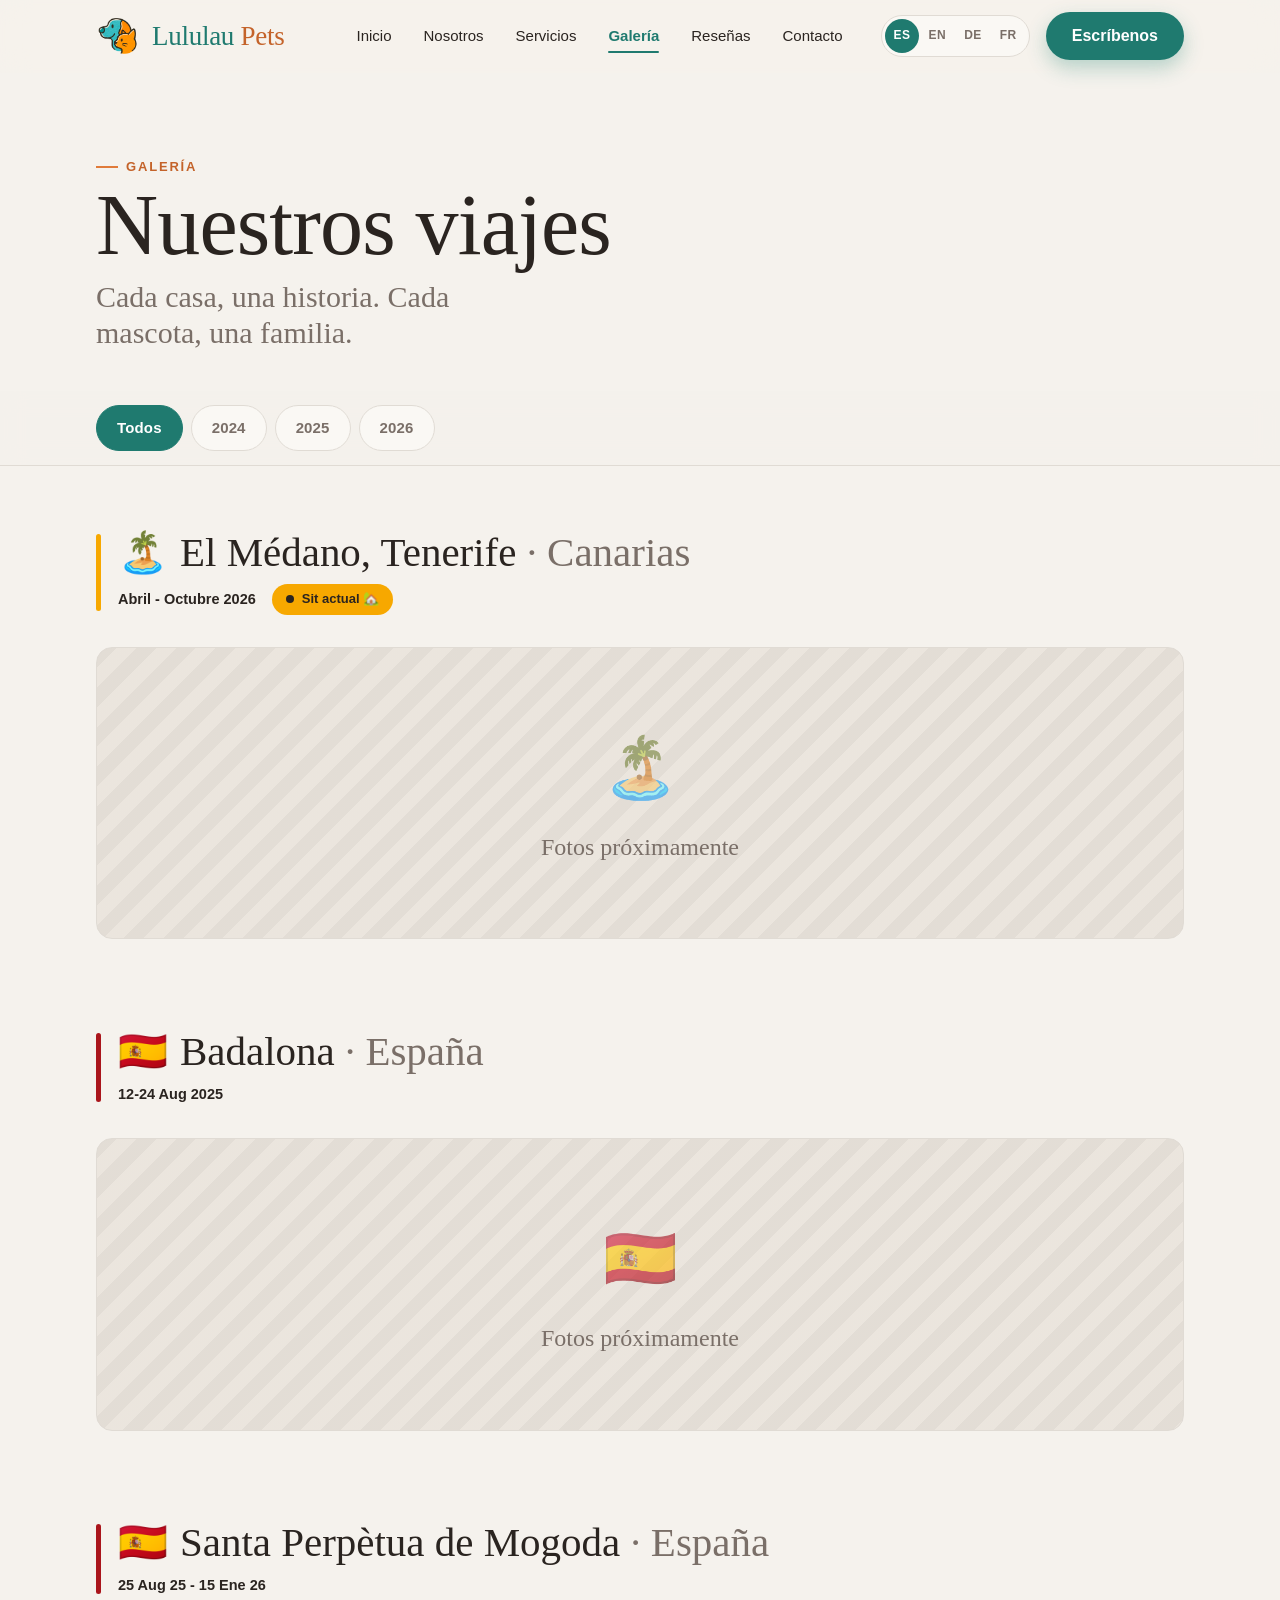
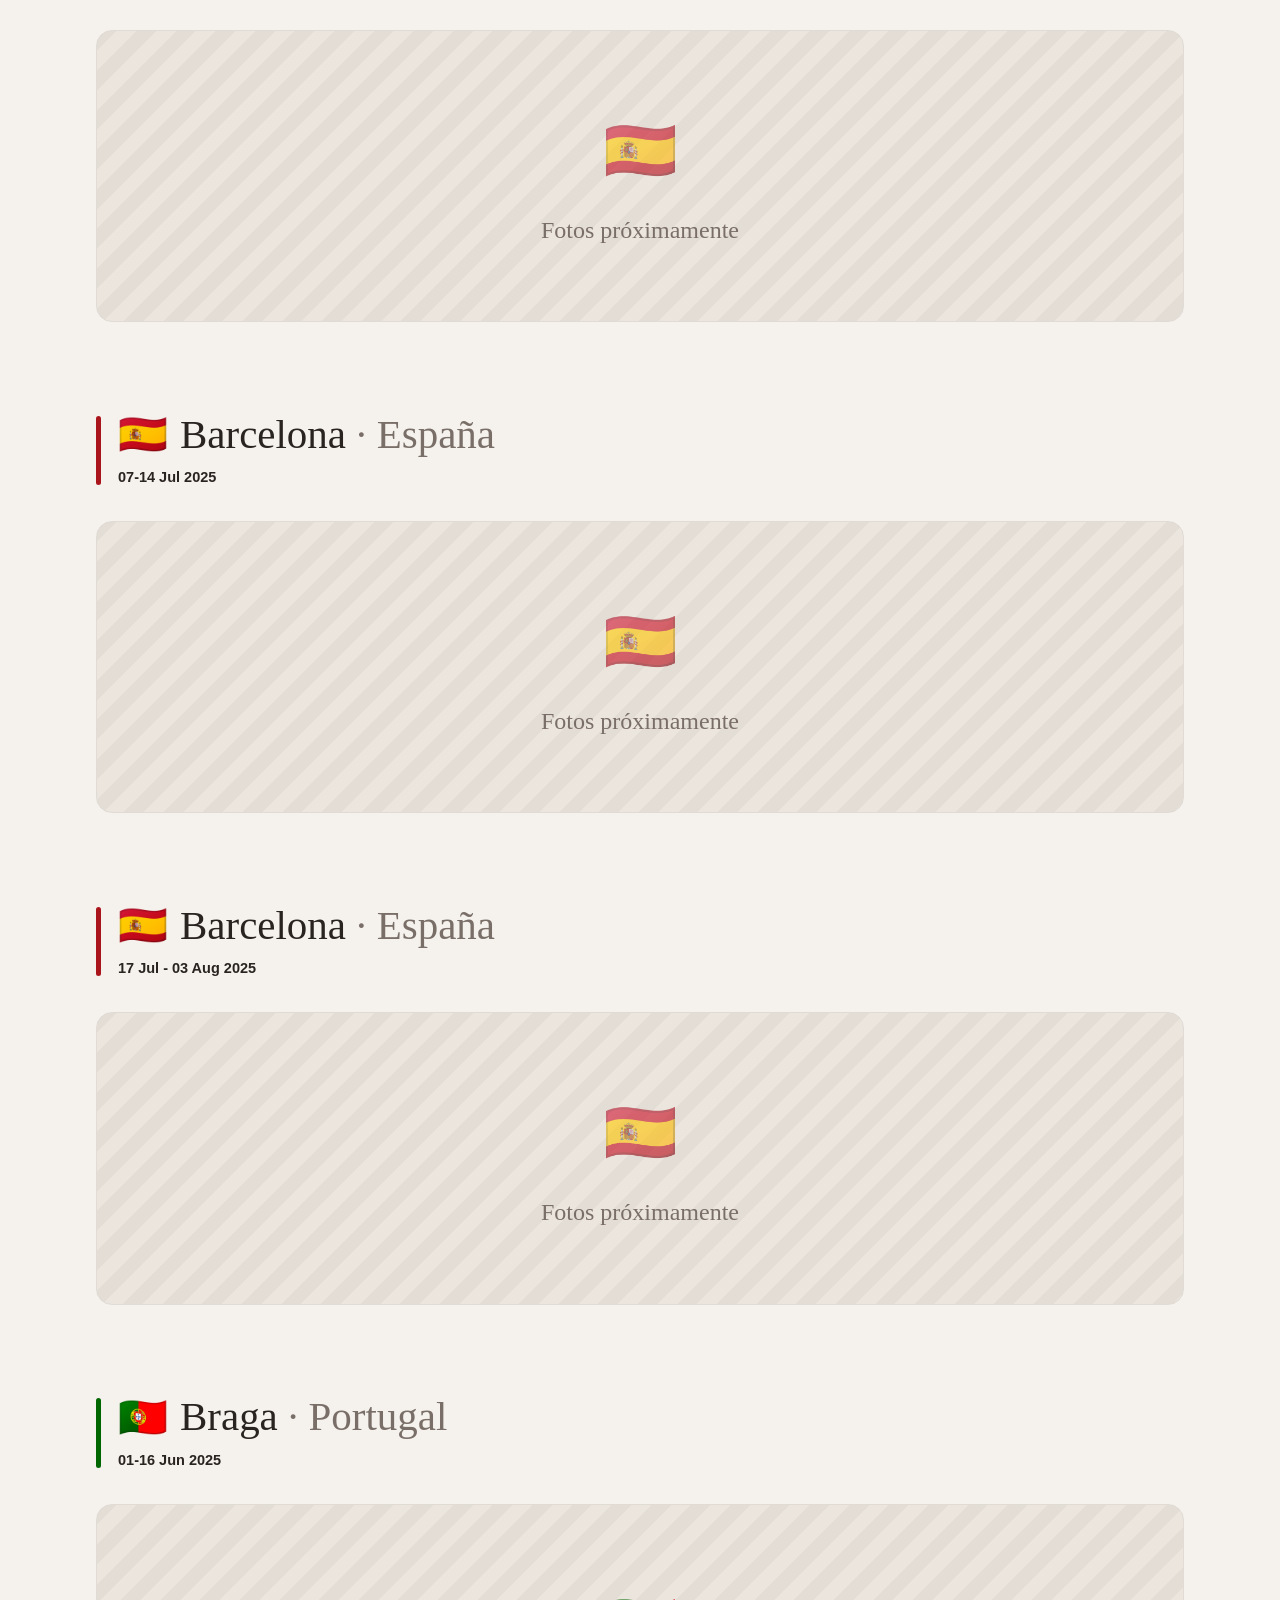
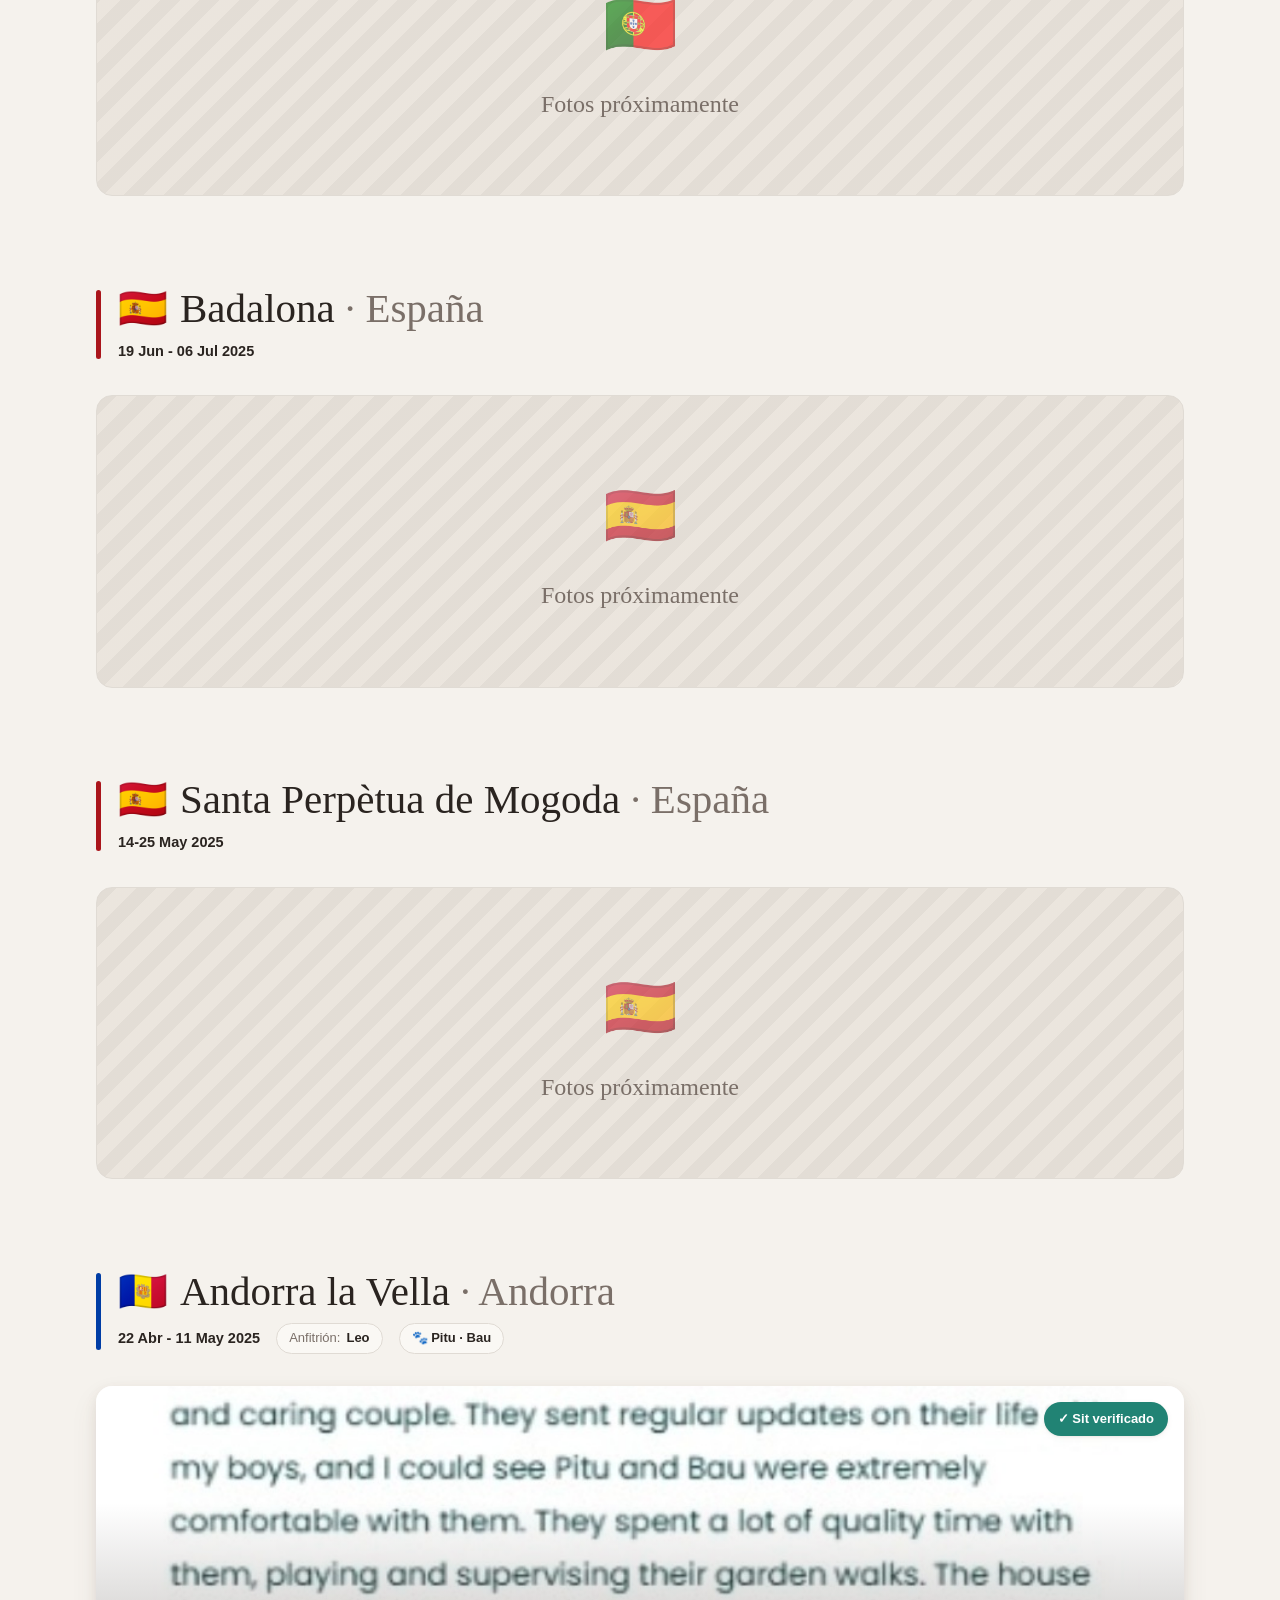
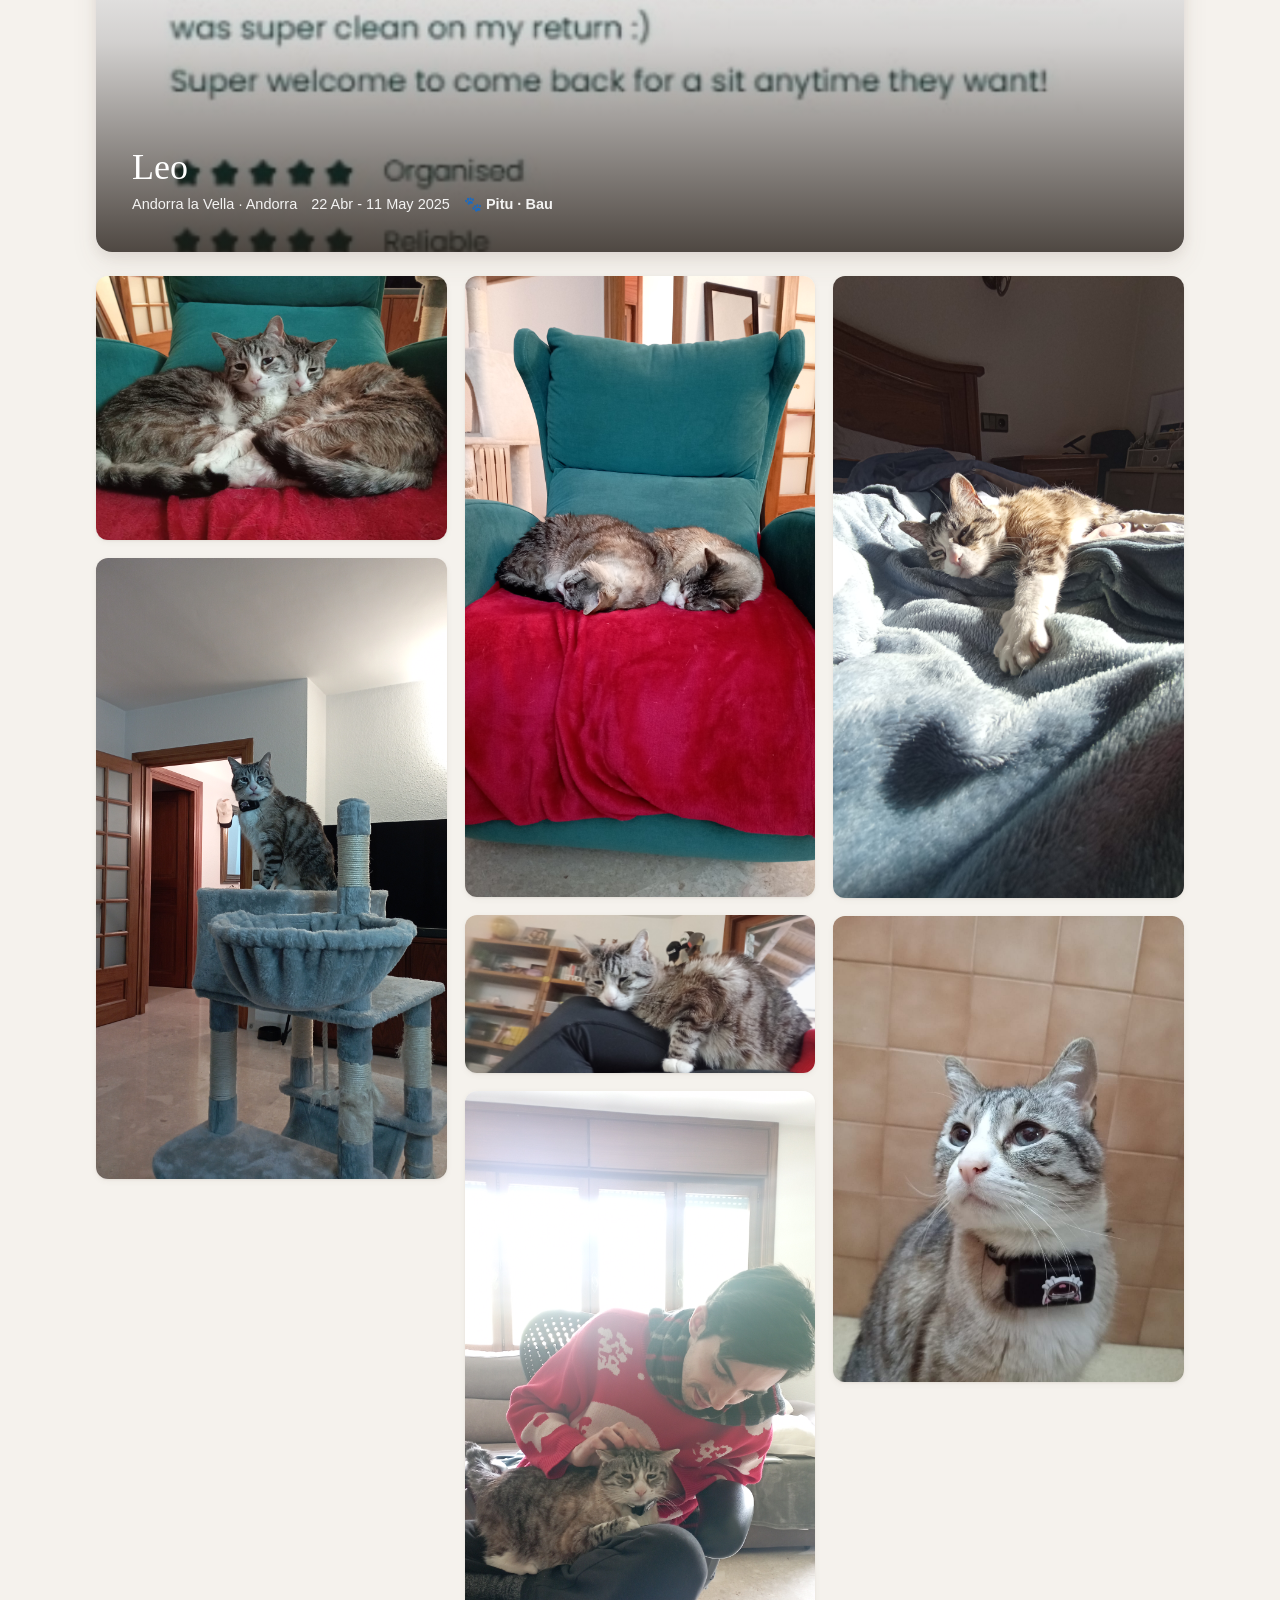
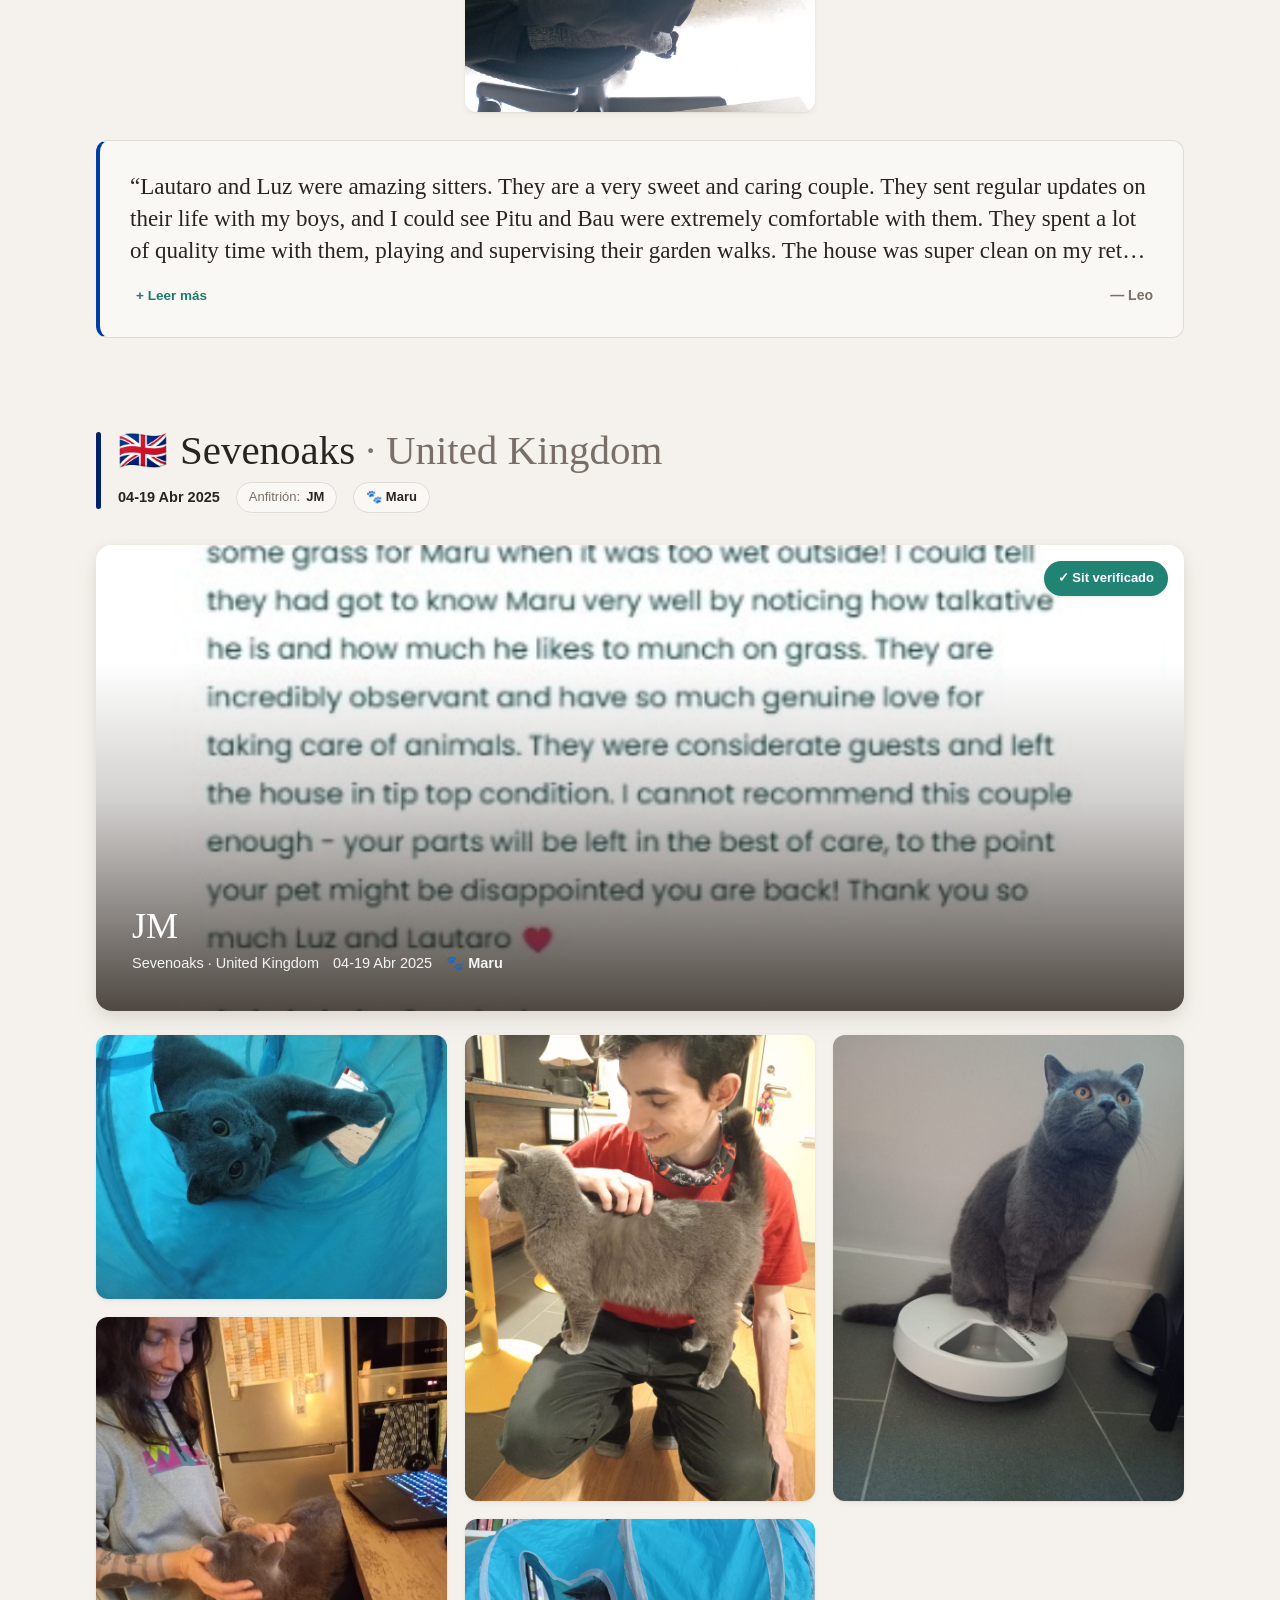
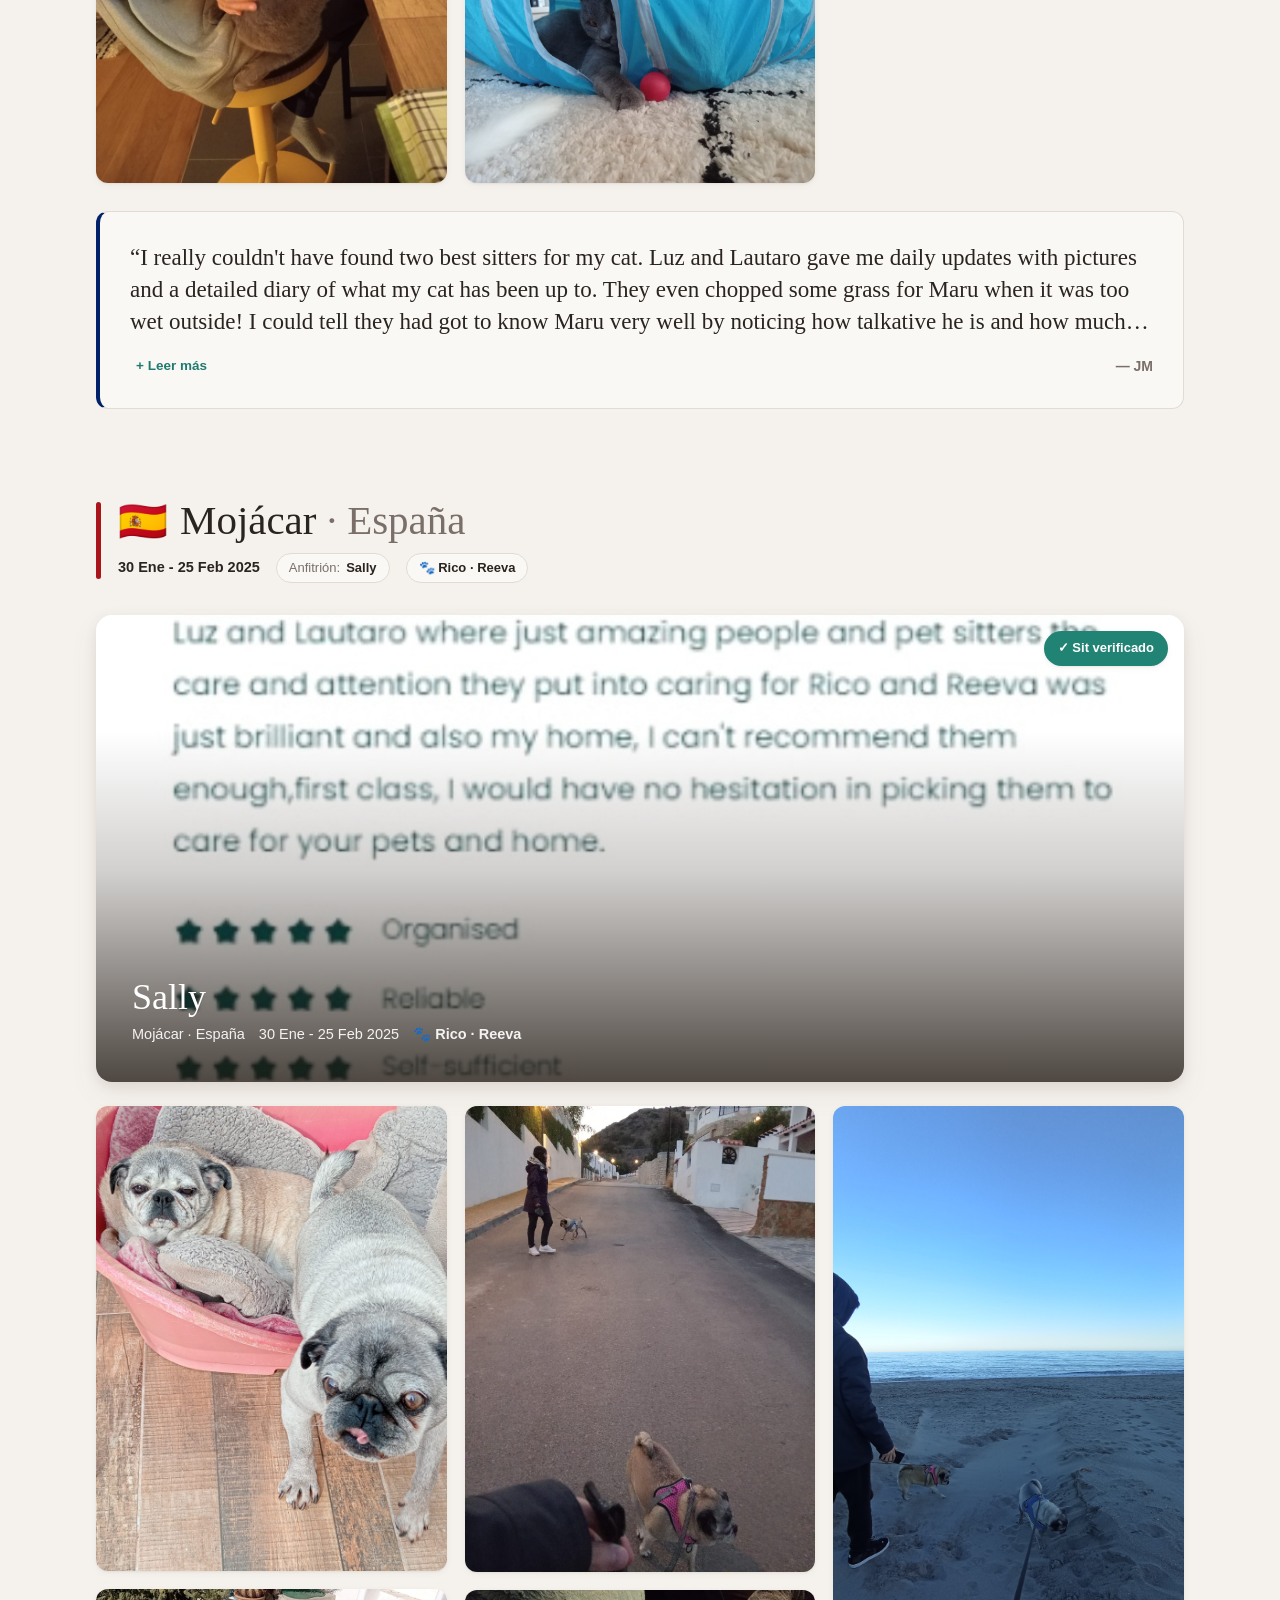
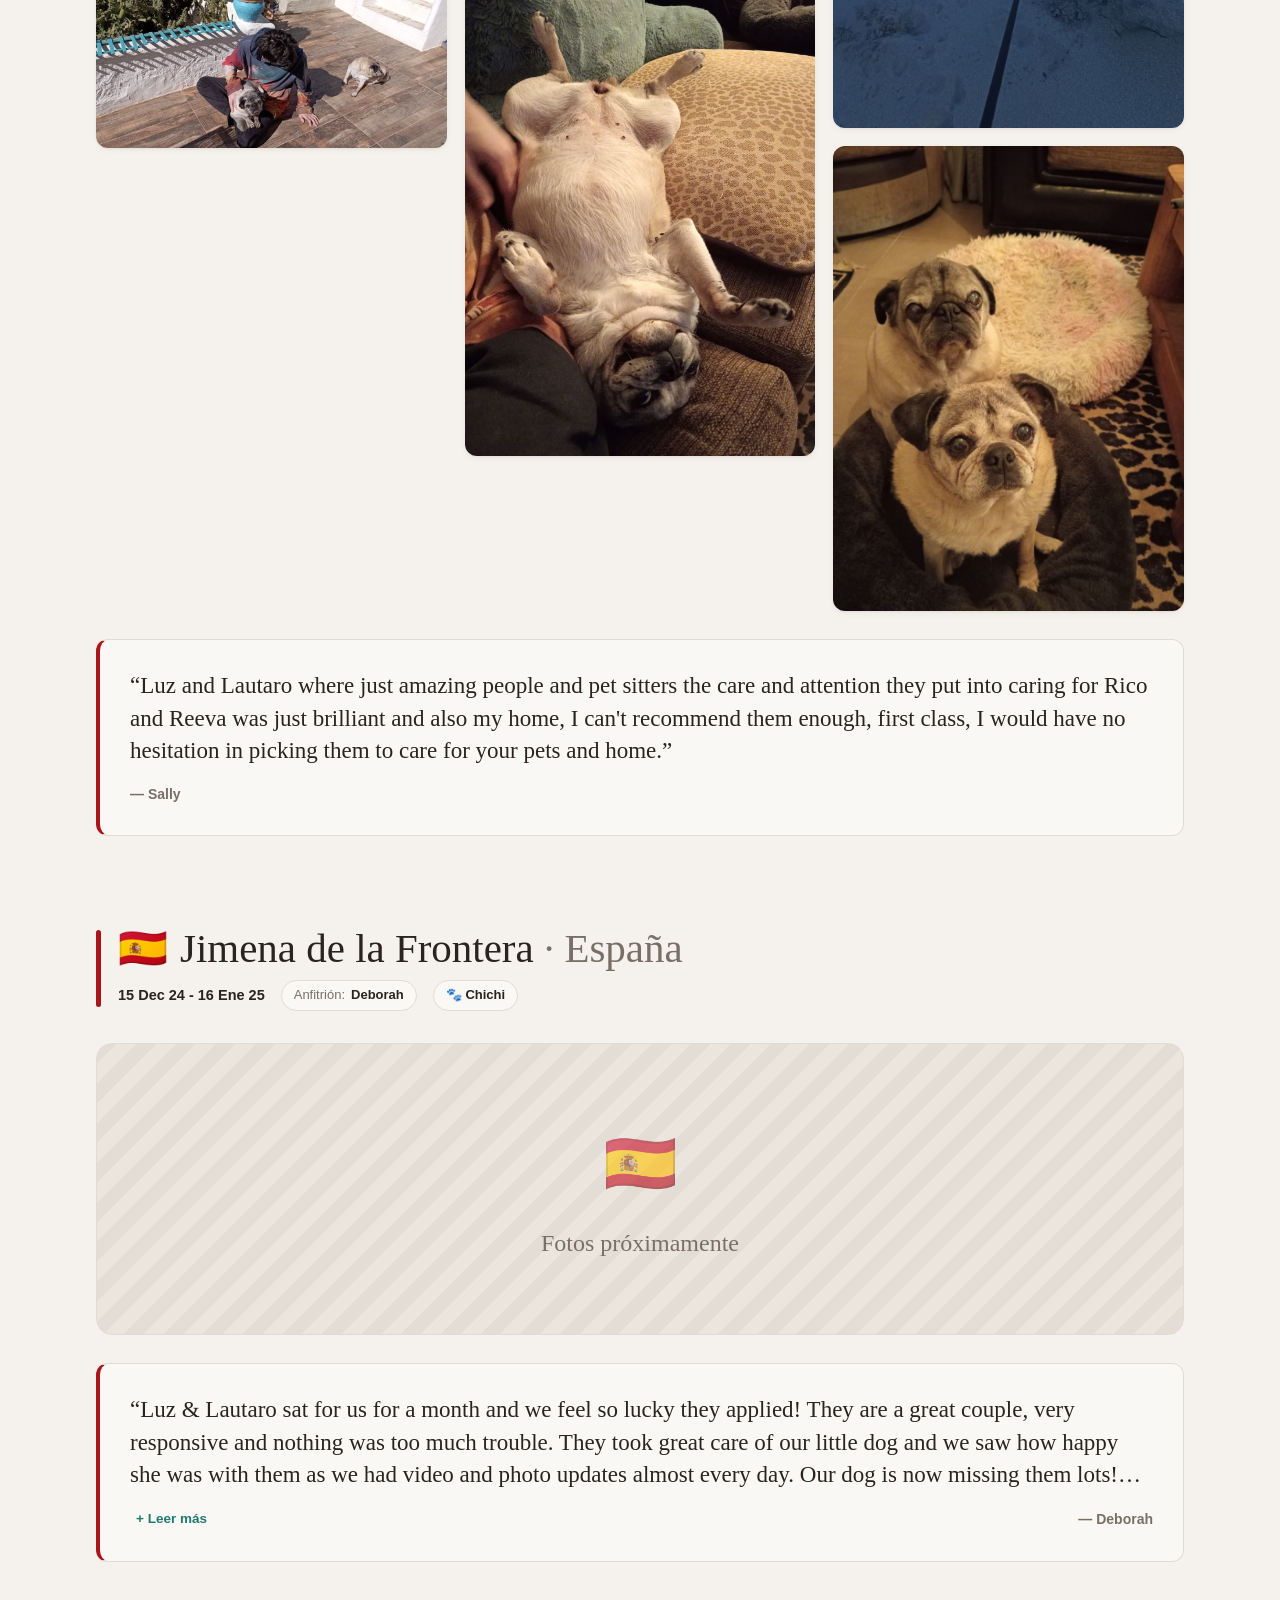
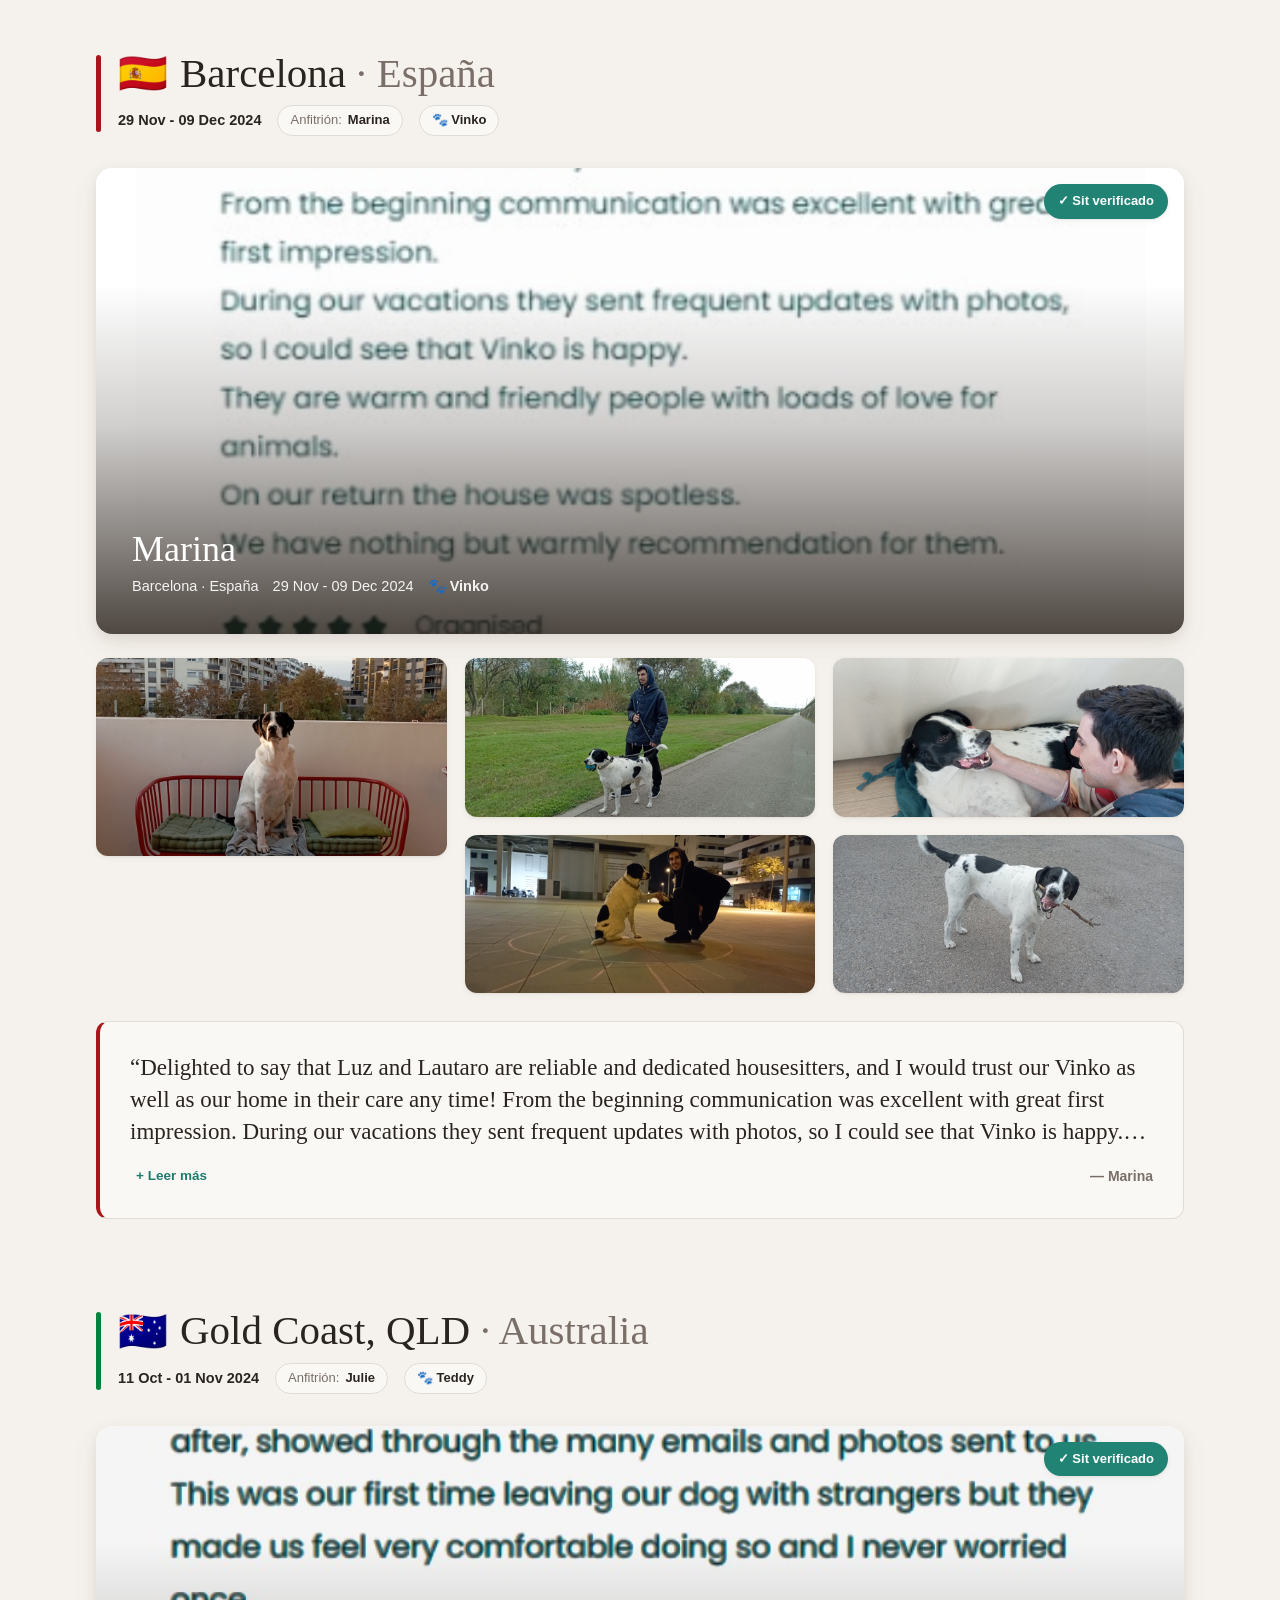
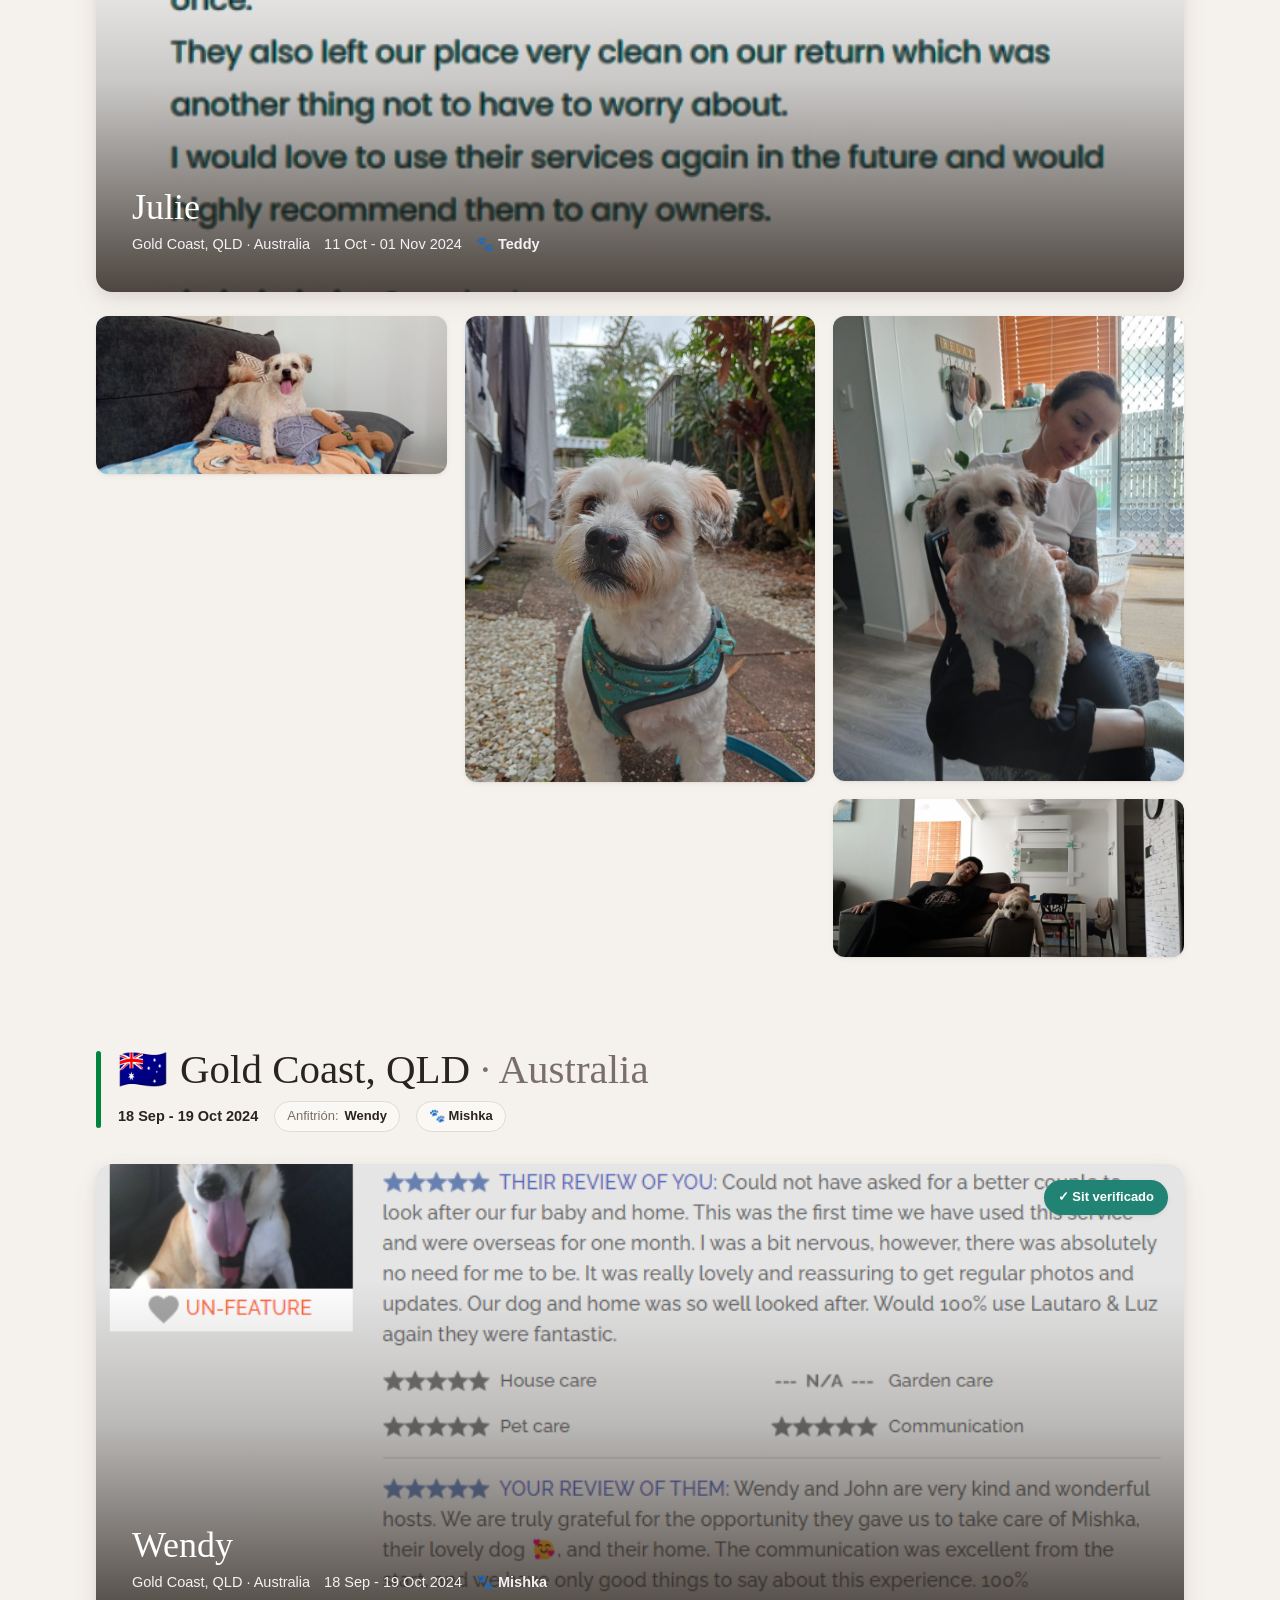
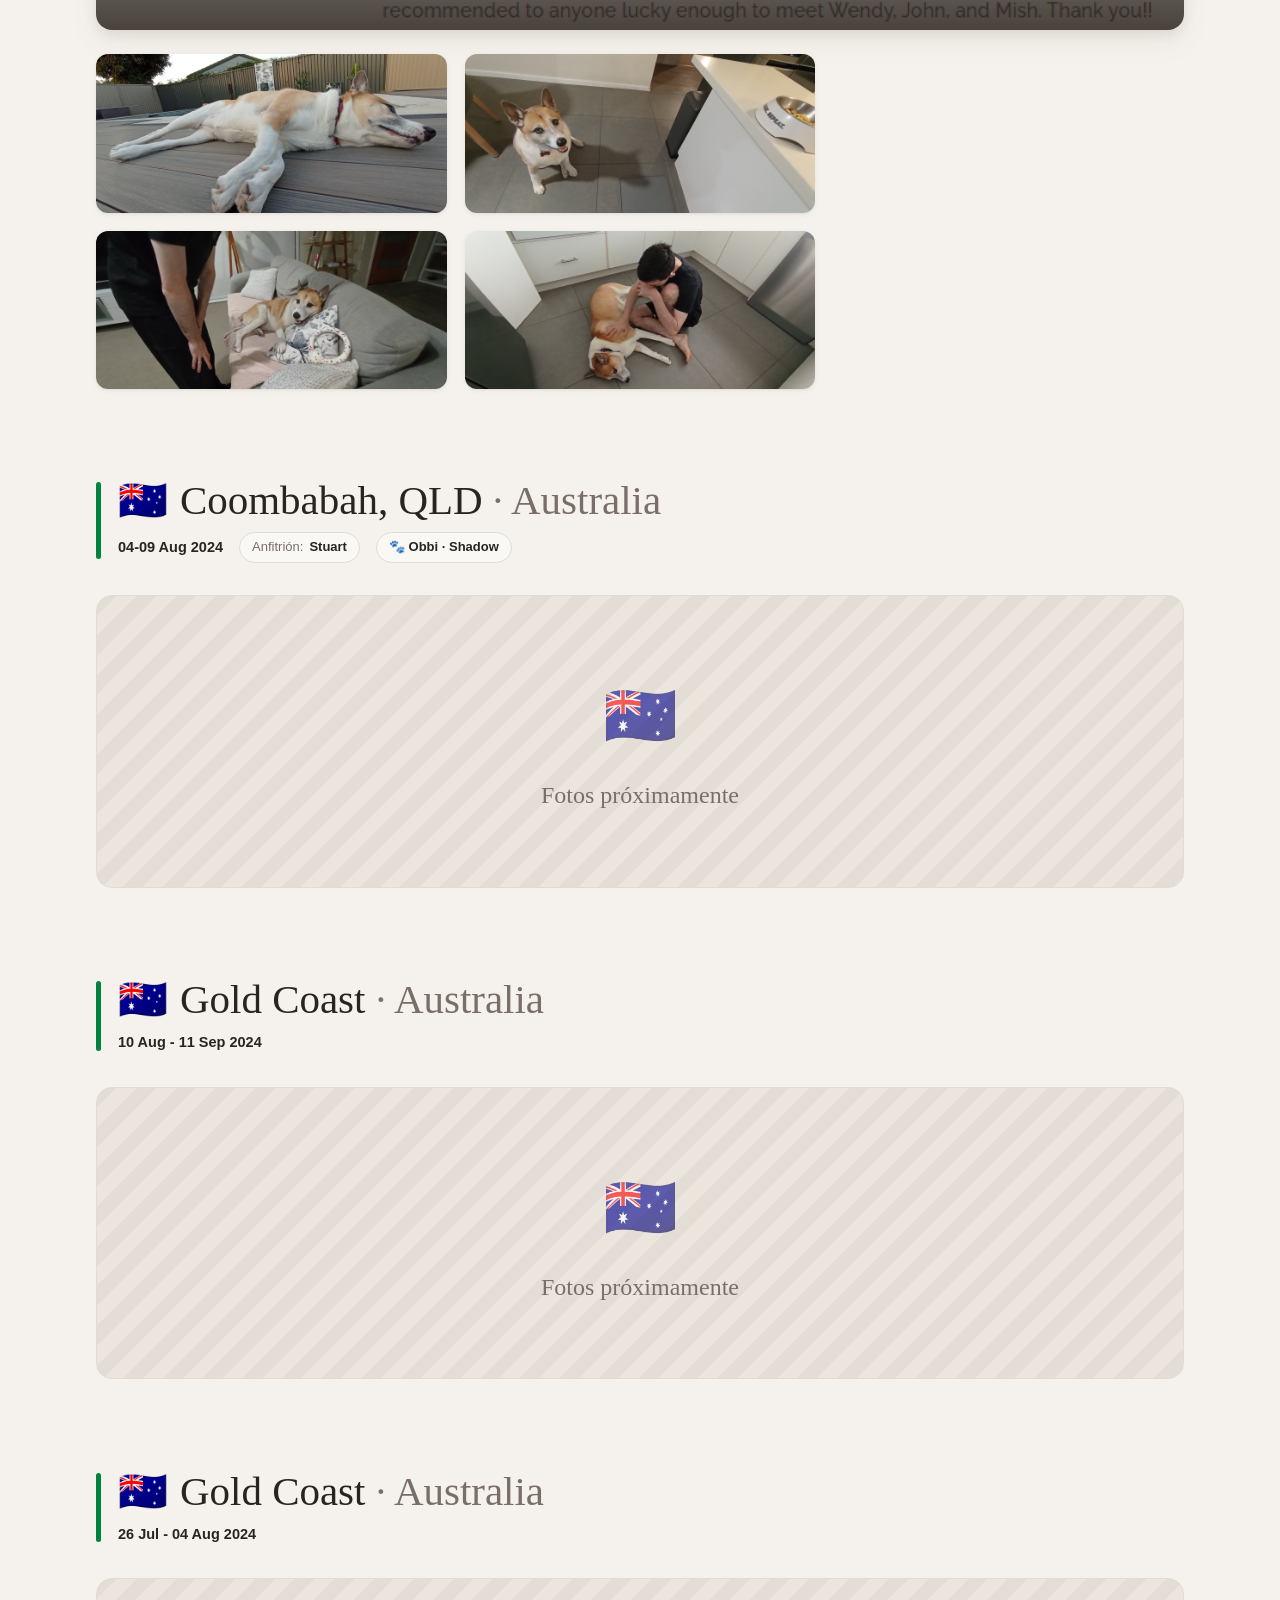
==== commit 835318a0: "Fix broken photo/proof filenames; add 2 missing review cards Gallery bugs (found by diffing the albu" ====
--- a/galeria.html
+++ b/galeria.html
@@ -305,7 +305,7 @@
     host: "Melissa", pets: ["Murray", "Inca"],
     accentColor: "#00843D",
     folder: "19-25 May 2024 — Australia-Old Bar NSW— Melissa-Murray-Inca",
-    photos: ["1-murray-inca.jpg"],
+    photos: ["thumbnail.jpg", "1-inca-window.jpg", "2-murray-beach.jpg", "3-murray-inca-playing.jpg", "4-murray-ball-lautaro.jpg", "5-inca-lautaro-murray-couch.jpg"],
     sittingProof: "sitting-proof.jpg",
     review: "",
     dates: "19-25 May 2024"
@@ -438,7 +438,7 @@
     accentColor: "#00843D",
     folder: "11 Oct-01 Nov 2024-Australia-Gold Coast-Julie-Teddy",
     photos: ["thumbnail.jpeg", "1-teddy-ready-for-a-walk.jpeg", "2-teddy-king-luz.jpeg", "3-teddy-couch-lautaro.jpeg"],
-    sittingProof: "sitting-proof.jpg",
+    sittingProof: "sittingproof.jpg",
     review: "",
     dates: "11 Oct - 01 Nov 2024"
   },
